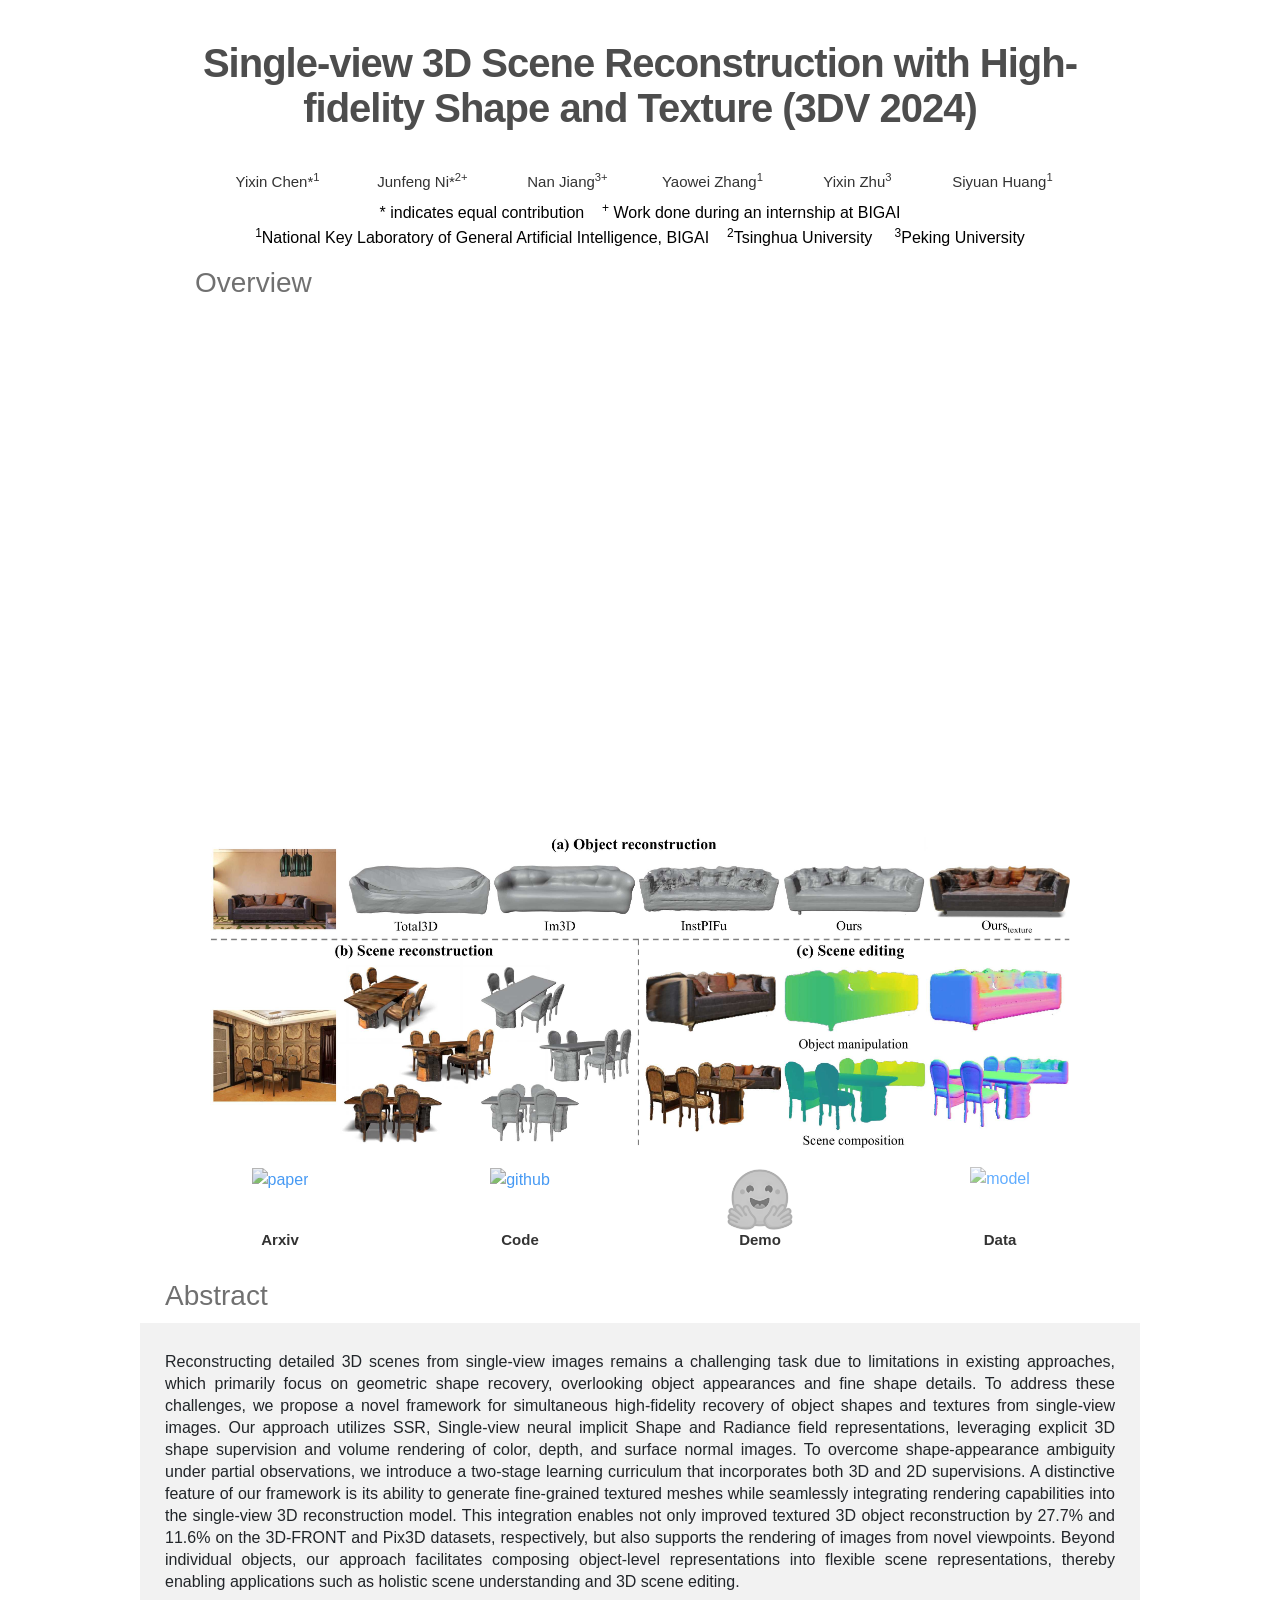
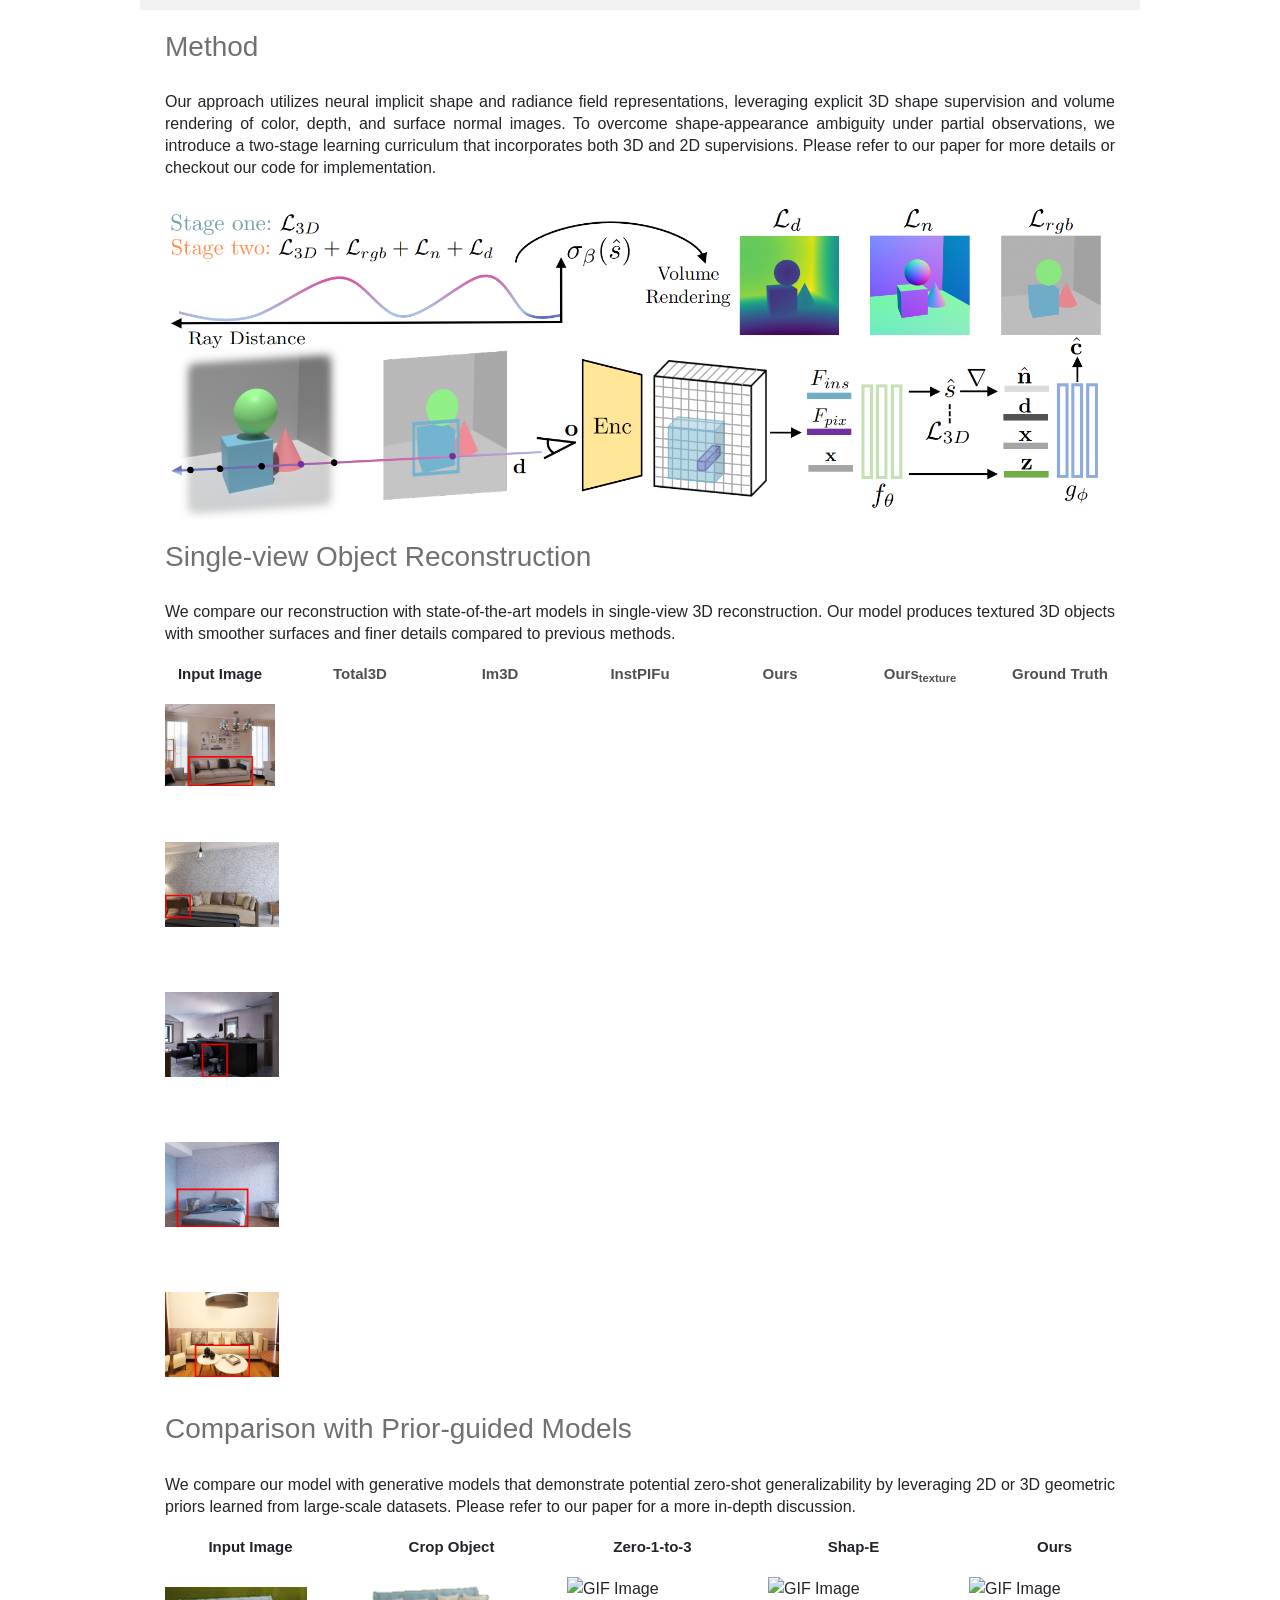
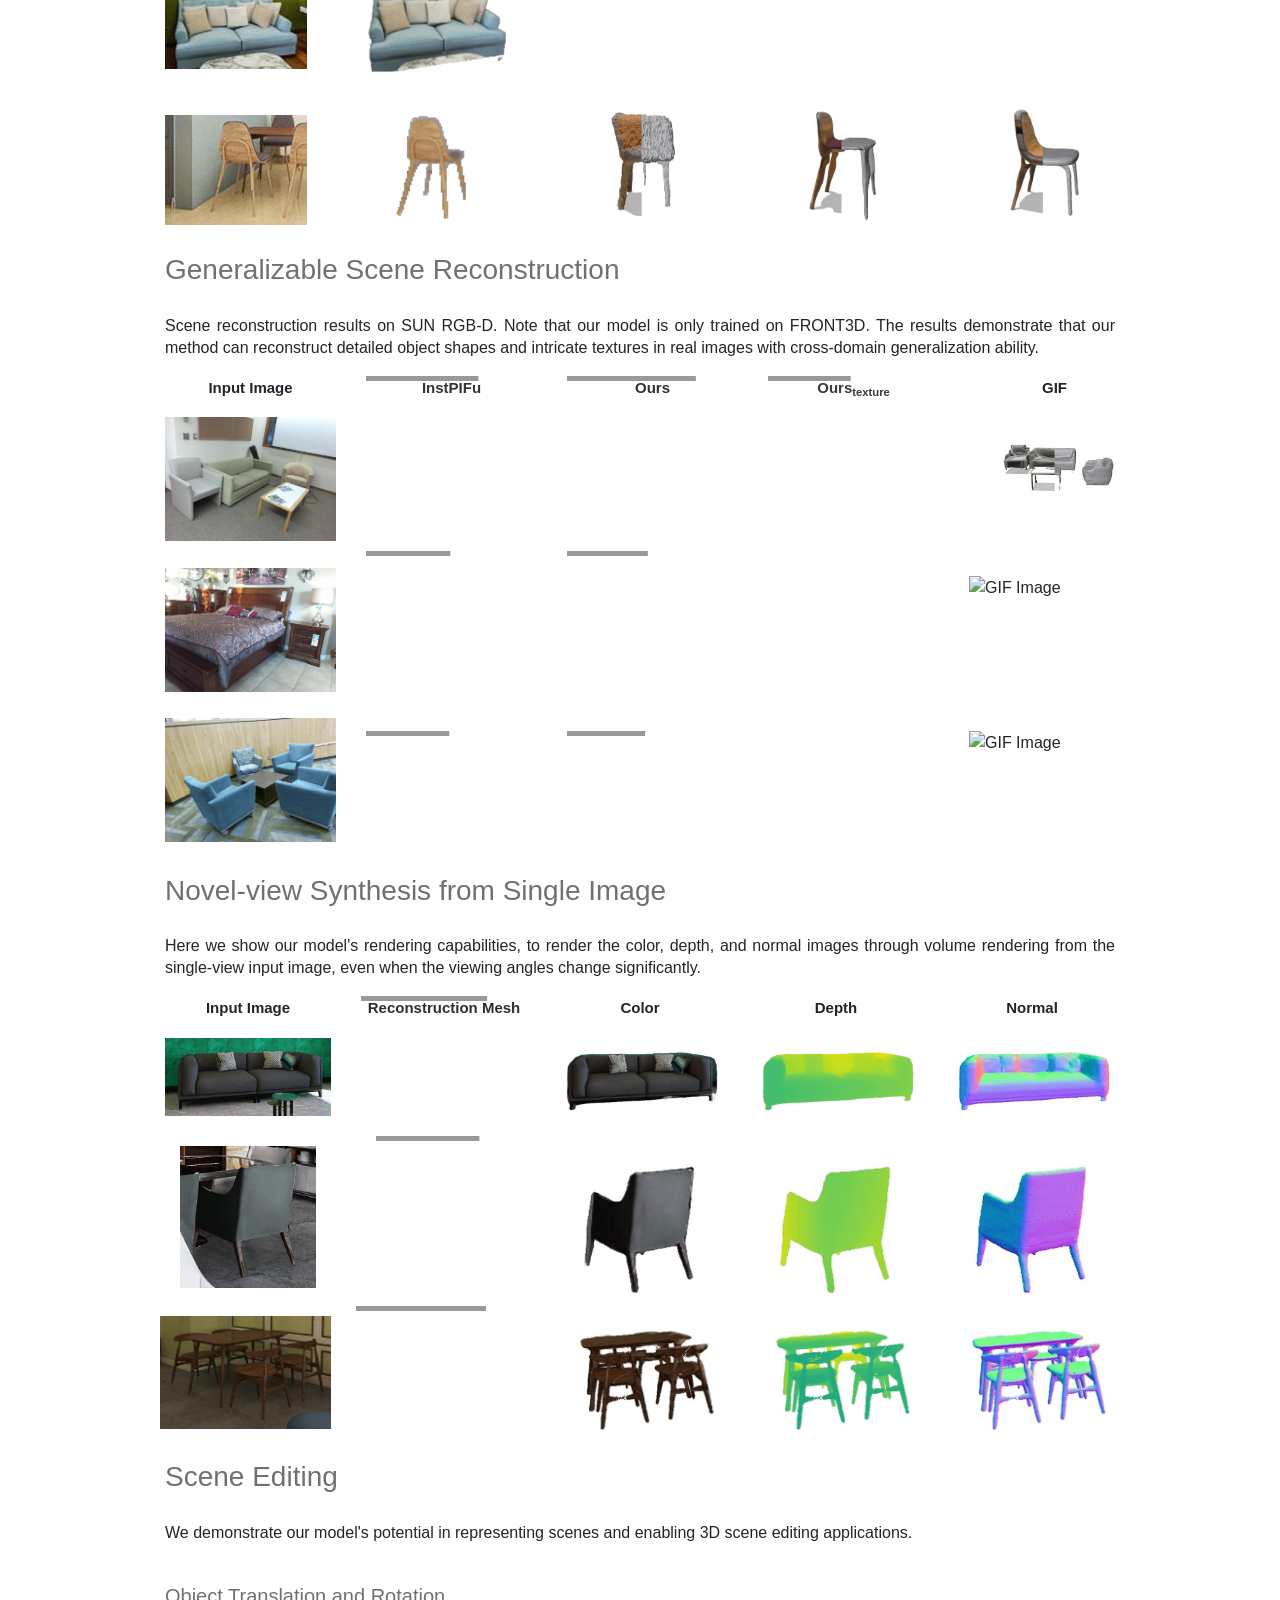
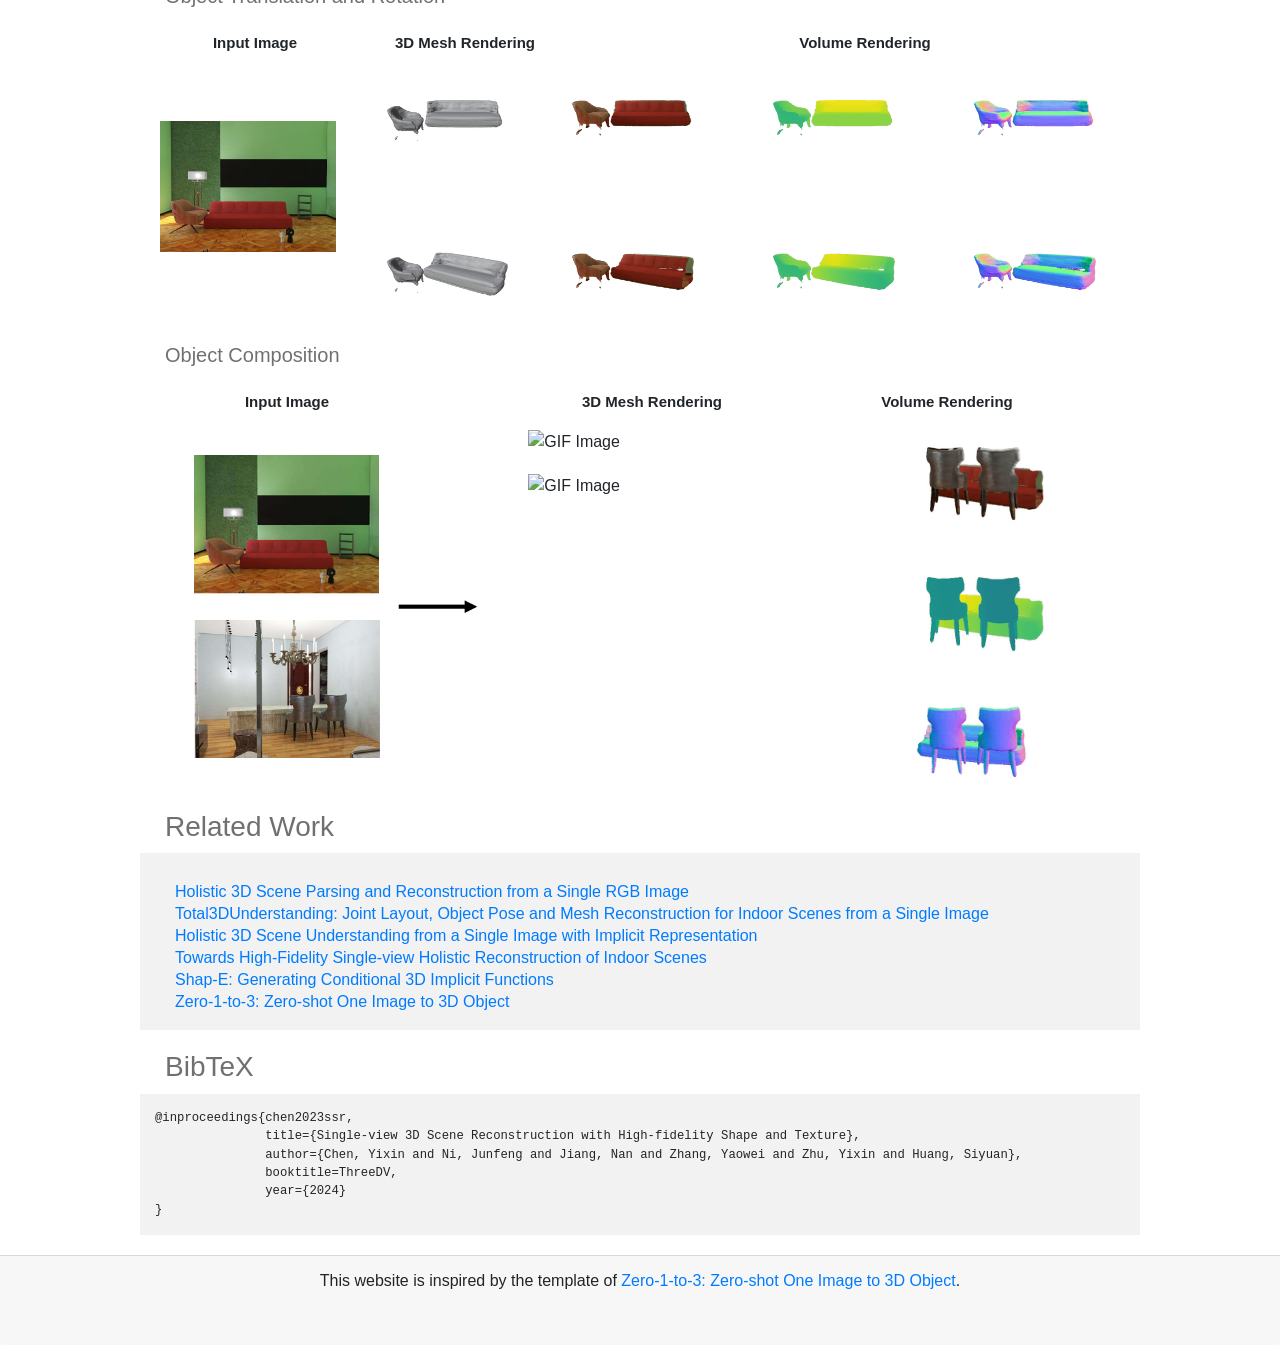
==== index.html @ 7a301fc7 "add paper,code link" ====
<!--
 * @Description: 
 * @Author: Junfeng Ni
 * @Date: 2023-08-22 22:09:39
 * @LastEditTime: 2023-08-22 23:35:01
-->
<!DOCTYPE html>
<html lang="en">

<head>

    <!-- for Google Analytics, contact Basile -->
    <!-- Google site tag (gtag.js) -->
    <script async src="https://www.googletagmanager.com/gtag/js?id=G-TVMSEDK6MV"></script>
    <script>
      window.dataLayer = window.dataLayer || [];
      function gtag(){dataLayer.push(arguments);}
      gtag('js', new Date());
  
      gtag('config', 'G-TVMSEDK6MV');
    </script>
  
    <meta charset="utf-8"/>
    <title>SSR</title>
    <meta content="Single-view 3D Scene Reconstruction with High-fidelity Shape and Texture (3DV 2024)" name="description"/>
    <meta content="summary" name="twitter:card"/><meta content="width=device-width, initial-scale=1" name="viewport"/>
    <link href="style/template.css" rel="stylesheet" type="text/css"/>
    <script src="https://ajax.googleapis.com/ajax/libs/webfont/1.6.26/webfont.js" type="text/javascript"></script>
    <script type="text/javascript">WebFont.load({  google: {    families: ["Lato:100,100italic,300,300italic,400,400italic,700,700italic,900,900italic","Montserrat:100,100italic,200,200italic,300,300italic,400,400italic,500,500italic,600,600italic,700,700italic,800,800italic,900,900italic","Ubuntu:300,300italic,400,400italic,500,500italic,700,700italic","Changa One:400,400italic","Open Sans:300,300italic,400,400italic,600,600italic,700,700italic,800,800italic","Varela Round:400","Bungee Shade:regular","Roboto:300,regular,500"]  }});</script>
    <script type="text/javascript">!function(o,c){var n=c.documentElement,t=" w-mod-";n.className+=t+"js",("ontouchstart"in o||o.DocumentTouch&&c instanceof DocumentTouch)&&(n.className+=t+"touch")}(window,document);</script>
  <!--   <link href="images/logo.png" rel="shortcut icon" type="image/x-icon"/>
    <link href="images/logo.png" rel="apple-touch-icon"/> -->
    <style>
      .wf-loading * {
          opacity: 0;
      }
    </style>
    <!-- <meta charset="utf-8"> -->
    <meta http-equiv="X-UA-Compatible" content="IE=edge">
    <meta name="viewport" content="width=device-width, initial-scale=1">
    <!-- The above 3 meta tags *must* come first in the head; any other head content must come *after* these tags -->
    <!-- <meta name="description" content="">
    <meta name="author" content=""> -->
  
    <script
      type="module"
      src="style/model-viewer.min.js"
    ></script>
    <style>
      model-viewer {
        cursor: grab;
        display: flex;
        height: 100%;
        width: 100%;
        overflow: hidden;
        position: relative;
        user-select: none;
      }
    </style>
    <link rel="stylesheet" href="style/bootstrap.min.css">
    <link rel="stylesheet" href="style/style.css">
  
</head>
  

<body>
    <div class="section hero nerf-_v2">
        <div class="container-2 nerf_header_v2 w-top">

            <!-- add title -->
            <h1 class="nerf_title_v2">
                Single-view 3D Scene Reconstruction with High-fidelity Shape and Texture (3DV 2024)
            </h1>

            <div class="container-2 nerf_header_v2 w-container">

                <!-- add authors -->
                <div class="nerf_authors_list_single w-author">

                    <div class="w-col-2 w-col w-col-small-4 w-col-tiny-4">
                        <a href="https://yixchen.github.io/" target="_blank" class="nerf_authors_v2">Yixin Chen*<sup>1</sup></a>
                    </div>
                    <div class="w-col-2 w-col w-col-small-4 w-col-tiny-4">
                        <a href="https://dali-jack.github.io/Junfeng-Ni/" target="_blank" class="nerf_authors_v2">Junfeng Ni*<sup>2+</sup></a>
                    </div>
                    <div class="w-col-2 w-col w-col-small-4 w-col-tiny-4">
                        <a href="https://pku.ai/author/nan-jiang/" target="_blank" class="nerf_authors_v2">Nan Jiang<sup>3+</sup></a>
                    </div>
                    <div class="w-col-2 w-col w-col-small-4 w-col-tiny-4">
                        <a href="" target="_blank" class="nerf_authors_v2">Yaowei Zhang<sup>1</sup></a>
                    </div>
                    <div class="w-col-2 w-col w-col-small-4 w-col-tiny-4">
                        <a href="https://yzhu.io/" target="_blank" class="nerf_authors_v2">Yixin Zhu<sup>3</sup></a>
                    </div>
                    <div class="w-col-2 w-col w-col-small-4 w-col-tiny-4">
                        <a href="https://siyuanhuang.com/" target="_blank" class="nerf_authors_v2">Siyuan Huang<sup>1</sup></a>
                    </div>

                </div>
                <br>
                <div>
                    <p style="color: black; font-size: 1em;">
                        * indicates equal contribution  &nbsp&nbsp <sup>+</sup> Work done during an internship at BIGAI<br>
                        <sup>1</sup>National Key Laboratory of General Artificial Intelligence, BIGAI  &nbsp&nbsp
                        <sup>2</sup>Tsinghua University  &nbsp &nbsp
                        <sup>3</sup>Peking University<br>
                    </p>
                </div>

                <!-- <h2 class="tldr">TL;DR:  We propose a novel framework that simultaneously recovers high-fidelity object shapes and textures from single-view images.</h2> -->

                <!-- <br> -->

                <div class="w-container w-abs">
                    <h2 class="grey-heading_nerf">Overview</h2>
                </div>
            
                <center>
                    <iframe width="864" height="486" src="https://www.youtube.com/embed/lPCKbLOf5RQ?si=ocOt4fL5t-iBfa6T" frameborder="0" allowfullscreen></iframe>
                </center>

                <br>

                <!-- add teaser -->
                <div>
                    <span class="center"><img src="assets/teaser-compressed.jpg" style="width:860px;"></span>
                </div>


                <!-- add paper,code link -->
                <div class="w-row">
                    <div class="w-col w-col-3 w-col-small-4 w-col-tiny-4">
                      <a href="http://arxiv.org/abs/2311.00457" target="_blank" class="link-block w-inline-block">
                        <img src="https://uploads-ssl.webflow.com/51e0d73d83d06baa7a00000f/5cab99df4998decfbf9e218e_paper-01.png" alt="paper" class="paper_img image-8 github_icon_nerf_v2"/></a>
                    </div>
                    <div class="w-col w-col-3 w-col-small-4 w-col-tiny-4">
                      <a href="https://github.com/DaLi-Jack/SSR-code" target="_blank" class="link-block w-inline-block">
                      <img src="https://uploads-ssl.webflow.com/51e0d73d83d06baa7a00000f/5cae3b53b42ebb3dd4175a82_68747470733a2f2f7777772e69636f6e66696e6465722e636f6d2f646174612f69636f6e732f6f637469636f6e732f313032342f6d61726b2d6769746875622d3235362e706e67.png" alt="github" class="paper_img image-8 github_icon_nerf_v2"/></a>
                    </div>
                    <div class="w-col w-col-3 w-col-small-4 w-col-tiny-4">
                      <a href="" target="_blank" class="link-block w-inline-block">
                      <img src="assets/hf.jpg"  alt="demo" class="paper_img image-8_nerf nerf_db_icon"/></a>
                    </div>
                    <div class="w-col w-col-3 w-col-small-4 w-col-tiny-4">
                      <a href="" target="_blank" class="link-block w-inline-block">
                      <img src="https://uploads-ssl.webflow.com/51e0d73d83d06baa7a00000f/5e7136849ee3b0a0c6a95151_database.svg" alt="model" class="paper_img image-8_nerf nerf_db_icon"/></a>
                    </div>
                  </div>
                  <div class="w-row">
                    <div class="w-col w-col-3 w-col-small-4 w-col-tiny-4">
                      <div class="text-block-2"><strong class="bold-text-nerf_v2">Arxiv</strong></div>
                    </div>
                    <div class="w-col w-col-3 w-col-small-4 w-col-tiny-4">
                      <div class="text-block-2"><strong class="bold-text-nerf_v2">Code</strong></div>
                    </div>
                    <div class="w-col w-col-3 w-col-small-4 w-col-tiny-4">
                      <div class="text-block-2"><strong class="bold-text-nerf_v2">Demo</strong></div>
                    </div>
                    <div class="w-col w-col-3 w-col-small-4 w-col-tiny-4">
                      <div class="text-block-2"><strong class="bold-text-nerf_v2">Data</strong></div>
                    </div>
                  </div>
            </div>
        </div>
    </div>

    <!-- <div class="w-container w-abs">
        <h2 class="grey-heading_nerf">Overview</h2>
    </div>

    <center>
        <iframe width="864" height="486" src="https://www.youtube.com/embed/lPCKbLOf5RQ?si=ocOt4fL5t-iBfa6T" frameborder="0" allowfullscreen></iframe>
    </center> -->

    <!-- add abstract -->
    <div class="white_section_nerf">
        <div class="w-container">
        <h2 class="grey-heading_nerf">Abstract</h2>
        <div class="grey_container w-container">
            <p class="paragraph-3 nerf_text nerf_results_text">
                Reconstructing detailed 3D scenes from single-view images remains a challenging task due to limitations in existing approaches, which primarily focus on geometric shape recovery, overlooking object appearances and fine shape details. 
                To address these challenges, we propose a novel framework for simultaneous high-fidelity recovery of object shapes and textures from single-view images. 
                Our approach utilizes SSR, Single-view neural implicit Shape and Radiance field representations, leveraging explicit 3D shape supervision and volume rendering of color, depth, and surface normal images. 
                To overcome shape-appearance ambiguity under partial observations, we introduce a two-stage learning curriculum that incorporates both 3D and 2D supervisions. 
                A distinctive feature of our framework is its ability to generate fine-grained textured meshes while seamlessly integrating rendering capabilities into the single-view 3D reconstruction model. 
                This integration enables not only improved textured 3D object reconstruction by 27.7% and 11.6% on the 3D-FRONT and Pix3D datasets, respectively, but also supports the rendering of images from novel viewpoints.
                Beyond individual objects, our approach facilitates composing object-level representations into flexible scene representations, thereby enabling applications such as holistic scene understanding and 3D scene editing.
            </p>
        </div>
        </div>
    </div>

    <!-- add overview video -->
    <!-- <div class="w-container w-abs">
        <h2 class="grey-heading_nerf">Overview</h2>
    </div> -->
    <!-- <center>
        <video width="864" height="486" controls="controls">
            <source src="https://youtu.be/lPCKbLOf5RQ" type="video/mp4">
        </video>
    </center> -->
    <!-- <center>
    <iframe width="864" height="486" src="https://www.youtube.com/embed/lPCKbLOf5RQ?si=ocOt4fL5t-iBfa6T" frameborder="0" allowfullscreen></iframe>
    </center> -->

    <!-- <hr> -->

    <!-- add method -->
    <div class="white_section_nerf">
        <div class="w-container">
            <h2 class="grey-heading_nerf">Method</h2>
            <p class="paragraph-3 nerf_text nerf_results_text">
                Our approach utilizes neural implicit shape and radiance field representations, leveraging explicit 3D shape supervision and volume rendering of color, depth, and surface normal images. To overcome shape-appearance ambiguity under partial observations, we introduce a two-stage learning curriculum that incorporates both 3D and 2D supervisions. 
                Please refer to our paper for more details or checkout our code for implementation.
            </p>
            <div>
                <span class="center"><img src="assets/method.png" style="width:960px;"></span>
            </div>
        </div>
    </div>

    <!-- <hr> -->

    <!-- add mesh -->
    <div class="white_section_nerf">
        <div class="w-container">
        <h2 class="grey-heading_nerf">Single-view Object Reconstruction</h2>
        <p class="paragraph-3 nerf_text nerf_results_text">
            We compare our reconstruction with state-of-the-art models in single-view 3D reconstruction.
            Our model produces textured 3D objects with smoother surfaces and finer details compared to previous methods.
        </p>

        <!-- the first row -->
        <div style="height: 150px; margin-left: 25px; margin-right: 25px;">
            <div class="row" style="height: 150px;">
                <div class="col" style="height: 150px;">
                    <span class="center"><label> Input Image </label></span>
                    <img src="./assets/object-recon/sofa/bbox_img.png">
                </div>
                <div class="col" style="height: 150px;">
                    <model-viewer exposure="0.5" camera-controls enable-pan shadow-intensity="0.5" camera-orbit="0deg 45deg"
                        src="./assets/object-recon/sofa/total3d.glb">
                        <span class="center"><label> Total3D </label></span>
                    </model-viewer>
                </div>
                <div class="col" style="height: 150px;">
                    <model-viewer exposure="0.5" camera-controls enable-pan shadow-intensity="0.5" camera-orbit="0deg 45deg"
                        src="./assets/object-recon/sofa/im3d.glb">
                        <span class="center"><label> Im3D </label></span>
                    </model-viewer>
                </div>
                <div class="col" style="height: 150px;">
                    <model-viewer exposure="0.5" camera-controls enable-pan shadow-intensity="0.5" camera-orbit="0deg 45deg"
                        src="./assets/object-recon/sofa/instpifu.glb">
                        <span class="center"><label> InstPIFu </label></span>
                    </model-viewer>
                </div>
                <div class="col" style="height: 150px;">
                <model-viewer exposure="0.5" camera-controls enable-pan shadow-intensity="0.5" camera-orbit="0deg 45deg"
                    src="./assets/object-recon/sofa/front3d_nonecolormesh.glb">
                    <span class="center"><label> Ours </label></span>
                </model-viewer>
                </div>
                <div class="col" style="height: 150px;">
                    <model-viewer exposure="0.5" camera-controls enable-pan shadow-intensity="0.5" camera-orbit="0deg 45deg"
                        src="./assets/object-recon/sofa/front3d_colormesh.glb">
                        <span class="center"><label> Ours<sub>texture</sub> </label></span>
                    </model-viewer>
                    </div>
                <div class="col" style="height: 150px;">
                <model-viewer exposure="0.5" camera-controls enable-pan shadow-intensity="0.5" camera-orbit="0deg 45deg"
                    src="./assets/object-recon/sofa/watertight.glb">
                    <span class="center"><label> Ground Truth </label></span>
                </model-viewer>
                </div>
            </div>
    
        </div>

        <!-- the second row -->
        <div style="height: 150px; margin-left: 25px;">
            <div class="row" style="height: 150px;">
              <div class="col" style="height: 150px; padding-top: 20px;">
                  <img src="./assets/object-recon/nightstand/bbox_img.png">
              </div>
              <div class="col" style="height: 150px;">
                  <model-viewer exposure="0.5" camera-controls enable-pan shadow-intensity="0.5" camera-orbit="0deg 45deg"
                      src="./assets/object-recon/nightstand/total3d.glb">
                  </model-viewer>
              </div>
              <div class="col" style="height: 150px;">
                  <model-viewer exposure="0.5" camera-controls enable-pan shadow-intensity="0.5" camera-orbit="0deg 45deg"
                      src="./assets/object-recon/nightstand/im3d.glb">
                  </model-viewer>
              </div>
              <div class="col" style="height: 150px;">
                  <model-viewer exposure="0.5" camera-controls enable-pan shadow-intensity="0.5" camera-orbit="0deg 45deg"
                      src="./assets/object-recon/nightstand/instpifu.glb">
                  </model-viewer>
              </div>
              <div class="col" style="height: 150px;">
                  <model-viewer exposure="0.5" camera-controls enable-pan shadow-intensity="0.5" camera-orbit="0deg 45deg"
                      src="./assets/object-recon/nightstand/front3d_nonecolormesh.glb">
                  </model-viewer>
              </div>
              <div class="col" style="height: 150px;">
                <model-viewer exposure="0.5" camera-controls enable-pan shadow-intensity="0.5" camera-orbit="0deg 45deg"
                    src="./assets/object-recon/nightstand/front3d_colormesh.glb">
                </model-viewer>
              </div>
              <div class="col" style="height: 150px;">
                <model-viewer exposure="0.5" camera-controls enable-pan shadow-intensity="0.5" camera-orbit="0deg 45deg"
                    src="./assets/object-recon/nightstand/watertight.glb">
                </model-viewer>
              </div>
            </div>  
          </div> 

        <!-- the third row -->
        <div style="height: 150px; margin-left: 25px;">
            <div class="row" style="height: 150px;">
              <div class="col" style="height: 150px; padding-top: 20px;">
                  <img src="./assets/object-recon/chair1/bbox_img.png">
              </div>
              <div class="col" style="height: 150px;">
                  <model-viewer exposure="0.5" camera-controls enable-pan shadow-intensity="0.5" camera-orbit="0deg 45deg"
                      src="./assets/object-recon/chair1/total3d.glb">
                  </model-viewer>
              </div>
              <div class="col" style="height: 150px;">
                  <model-viewer exposure="0.5" camera-controls enable-pan shadow-intensity="0.5" camera-orbit="0deg 45deg"
                      src="./assets/object-recon/chair1/im3d.glb">
                  </model-viewer>
              </div>
              <div class="col" style="height: 150px;">
                  <model-viewer exposure="0.5" camera-controls enable-pan shadow-intensity="0.5" camera-orbit="0deg 45deg"
                      src="./assets/object-recon/chair1/instpifu.glb">
                  </model-viewer>
              </div>
              <div class="col" style="height: 150px;">
                  <model-viewer exposure="0.5" camera-controls enable-pan shadow-intensity="0.5" camera-orbit="0deg 45deg"
                      src="./assets/object-recon/chair1/front3d_nonecolormesh.glb">
                  </model-viewer>
              </div>
              <div class="col" style="height: 150px;">
                <model-viewer exposure="0.5" camera-controls enable-pan shadow-intensity="0.5" camera-orbit="0deg 45deg"
                    src="./assets/object-recon/chair1/front3d_colormesh.glb">
                </model-viewer>
              </div>
              <div class="col" style="height: 150px;">
                <model-viewer exposure="0.5" camera-controls enable-pan shadow-intensity="0.5" camera-orbit="0deg 45deg"
                    src="./assets/object-recon/chair1/watertight.glb">
                </model-viewer>
              </div>
            </div>  
        </div>

        <!-- the forth row -->
        <div style="height: 150px; margin-left: 25px;">
            <div class="row" style="height: 150px;">
              <div class="col" style="height: 150px; padding-top: 20px;">
                  <img src="./assets/object-recon/bed/bbox_img.png">
              </div>
              <div class="col" style="height: 150px;">
                  <model-viewer exposure="0.5" camera-controls enable-pan shadow-intensity="0.5" camera-orbit="0deg 45deg"
                      src="./assets/object-recon/bed/total3d.glb">
                  </model-viewer>
              </div>
              <div class="col" style="height: 150px;">
                  <model-viewer exposure="0.5" camera-controls enable-pan shadow-intensity="0.5" camera-orbit="0deg 45deg"
                      src="./assets/object-recon/bed/im3d.glb">
                  </model-viewer>
              </div>
              <div class="col" style="height: 150px;">
                  <model-viewer exposure="0.5" camera-controls enable-pan shadow-intensity="0.5" camera-orbit="0deg 45deg"
                      src="./assets/object-recon/bed/instpifu.glb">
                  </model-viewer>
              </div>
              <div class="col" style="height: 150px;">
                  <model-viewer exposure="0.5" camera-controls enable-pan shadow-intensity="0.5" camera-orbit="0deg 45deg"
                      src="./assets/object-recon/bed/front3d_nonecolormesh.glb">
                  </model-viewer>
              </div>
              <div class="col" style="height: 150px;">
                <model-viewer exposure="0.5" camera-controls enable-pan shadow-intensity="0.5" camera-orbit="0deg 45deg"
                    src="./assets/object-recon/bed/front3d_colormesh.glb">
                </model-viewer>
              </div>
              <div class="col" style="height: 150px;">
                <model-viewer exposure="0.5" camera-controls enable-pan shadow-intensity="0.5" camera-orbit="0deg 45deg"
                    src="./assets/object-recon/bed/watertight.glb">
                </model-viewer>
              </div>
            </div>  
        </div>

        <!-- the fifth row -->
        <div style="height: 150px; margin-left: 25px;">
            <div class="row" style="height: 150px;">
              <div class="col" style="height: 150px; padding-top: 20px;">
                  <img src="./assets/object-recon/table2/bbox_img.png">
              </div>
              <div class="col" style="height: 150px;">
                  <model-viewer exposure="0.5" camera-controls enable-pan shadow-intensity="0.5" camera-orbit="0deg 45deg"
                      src="./assets/object-recon/table2/total3d.glb">
                  </model-viewer>
              </div>
              <div class="col" style="height: 150px;">
                  <model-viewer exposure="0.5" camera-controls enable-pan shadow-intensity="0.5" camera-orbit="0deg 45deg"
                      src="./assets/object-recon/table2/im3d.glb">
                  </model-viewer>
              </div>
              <div class="col" style="height: 150px;">
                  <model-viewer exposure="0.5" camera-controls enable-pan shadow-intensity="0.5" camera-orbit="0deg 45deg"
                      src="./assets/object-recon/table2/instpifu.glb">
                  </model-viewer>
              </div>
              <div class="col" style="height: 150px;">
                  <model-viewer exposure="0.5" camera-controls enable-pan shadow-intensity="0.5" camera-orbit="0deg 45deg"
                      src="./assets/object-recon/table2/front3d_nonecolormesh.glb">
                  </model-viewer>
              </div>
              <div class="col" style="height: 150px;">
                <model-viewer exposure="0.5" camera-controls enable-pan shadow-intensity="0.5" camera-orbit="0deg 45deg"
                    src="./assets/object-recon/table2/front3d_colormesh.glb">
                </model-viewer>
              </div>
              <div class="col" style="height: 150px;">
                <model-viewer exposure="0.5" camera-controls enable-pan shadow-intensity="0.5" camera-orbit="0deg 45deg"
                    src="./assets/object-recon/table2/watertight.glb">
                </model-viewer>
              </div>
            </div>  
        </div>


        <h2 class="grey-heading_nerf">Comparison with Prior-guided Models</h2>
        <p class="paragraph-3 nerf_text nerf_results_text">
            We compare our model with generative models that demonstrate potential zero-shot generalizability by leveraging 2D or 3D geometric priors learned from large-scale datasets. 
            Please refer to our paper for a more in-depth discussion.
        </p>
        <!-- the first row -->
        <div style="height: 150px; margin-left: 25px;">
            <div class="row" style="height: 150px;">
                <div class="col" style="height: 150px;">
                    <span class="center"><label> Input Image </label></span>
                    <img src="./assets/general-recon/1-img-pad.jpg">
                </div>
                <div class="col" style="height: 150px;">
                    <span class="center"><label> Crop Object </label></span>
                    <img src="./assets/general-recon/1-zero-shape.png">
                </div>
                <div class="col" style="height: 150px;">
                    <span class="center"><label> Zero-1-to-3 </label></span>
                    <img src="./assets/general-recon/1-0-cut.gif" alt="GIF Image">
                </div>
                <div class="col" style="height: 150px;">
                    <span class="center"><label> Shap-E </label></span>
                    <img src="./assets/general-recon/1-1-cut.gif" alt="GIF Image">
                </div>
                <div class="col" style="height: 150px;">
                    <span class="center"><label> Ours </label></span>
                    <img src="./assets/general-recon/1-2-cut.gif" alt="GIF Image">
                </div>

            </div>
    
        </div>

        <!-- the second row -->
        <div style="height: 120px; margin-left: 25px;">
            <div class="row" style="height: 150px;">
                <div class="col" style="height: 150px;">
                    <img src="./assets/general-recon/2-img-pad.jpg">
                </div>
                <div class="col" style="height: 150px;">
                    <img src="./assets/general-recon/2-zero-shape-pad.png">
                </div>
                <div class="col" style="height: 150px;">
                    <img src="./assets/general-recon/2-0-cut.gif" alt="GIF Image">
                </div>
                <div class="col" style="height: 150px;">
                    <img src="./assets/general-recon/2-1-cut.gif" alt="GIF Image">
                </div>
                <div class="col" style="height: 150px;">
                    <img src="./assets/general-recon/2-2-cut.gif" alt="GIF Image">
                </div>

            </div>
    
        </div>


        <br><br>

        <h2 class="grey-heading_nerf">Generalizable Scene Reconstruction</h2>
        <p class="paragraph-3 nerf_text nerf_results_text">
            Scene reconstruction results on SUN RGB-D.
            Note that our model is only trained on FRONT3D. The results demonstrate that our method can reconstruct detailed object shapes and intricate textures in real images with cross-domain generalization ability.
        </p>
        <!-- the first row -->
        <div style="height: 150px; margin-left: 25px;">
            <div class="row" style="height: 150px;">
                <div class="col" style="height: 150px;">
                    <span class="center"><label> Input Image </label></span>
                    <img src="./assets/scene-recon/80/img.png">
                </div>
                <div class="col" style="height: 200px;">
                    <model-viewer exposure="0.5" camera-controls enable-pan shadow-intensity="0.5" camera-orbit="0deg 45deg"
                        src="./assets/scene-recon/80/inst_mesh_compress.glb">
                        <span class="center"><label> InstPIFu </label></span>
                    </model-viewer>
                </div>
                <div class="col" style="height: 200px;">
                    <model-viewer exposure="0.5" camera-controls enable-pan shadow-intensity="0.5" camera-orbit="0deg 45deg"
                        src="./assets/scene-recon/80/paif_mesh_no_color_compress.glb">
                        <span class="center"><label> Ours </label></span>
                    </model-viewer>
                </div>
                <div class="col" style="height: 200px;">
                    <model-viewer exposure="0.5" camera-controls enable-pan shadow-intensity="0.5" camera-orbit="0deg 45deg"
                        src="./assets/scene-recon/80/paif_mesh_compress.glb">
                        <span class="center"><label> Ours<sub>texture</sub> </label></span>
                    </model-viewer>
                </div>
                <div class="col" style="height: 150px;">
                    <span class="center"><label> GIF </label></span>
                    <img src="./assets/scene-recon/80/cat-cut.gif" alt="GIF Image">
                </div>

            </div>
    
        </div>

        <!-- the second row -->
        <div style="height: 150px; margin-left: 25px;">
            <div class="row" style="height: 150px;">
                <div class="col" style="height: 150px; padding-top: 32px;">
                    <img src="./assets/scene-recon/769/img.png">
                </div>
                <div class="col" style="height: 200px; padding-top: 25px;">
                    <model-viewer exposure="0.5" camera-controls enable-pan shadow-intensity="0.5" camera-orbit="0deg 45deg"
                        src="./assets/scene-recon/769/inst_mesh_compress.glb">
                    </model-viewer>
                </div>
                <div class="col" style="height: 200px; padding-top: 25px;">
                    <model-viewer exposure="0.5" camera-controls enable-pan shadow-intensity="0.5" camera-orbit="0deg 45deg"
                        src="./assets/scene-recon/769/paif_mesh_no_color_compress.glb">
                    </model-viewer>
                </div>
                <div class="col" style="height: 200px; padding-top: 25px;">
                    <model-viewer exposure="0.5" camera-controls enable-pan shadow-intensity="0.5" camera-orbit="0deg 45deg"
                        src="./assets/scene-recon/769/paif_mesh_compress.glb">
                    </model-viewer>
                </div>
                <div class="col" style="height: 150px; padding-top: 40px;">
                    <img src="./assets/scene-recon/769/cat-cut.gif" alt="GIF Image">
                </div>

            </div>
    
        </div>

        <!-- the third row -->
        <div style="height: 150px; margin-left: 25px;">
            <div class="row" style="height: 150px;">
                <div class="col" style="height: 150px; padding-top: 32px;">
                    <img src="./assets/scene-recon/6937/img.png">
                </div>
                <div class="col" style="height: 200px; padding-top: 55px;">
                    <model-viewer exposure="0.5" camera-controls enable-pan shadow-intensity="0.5" camera-orbit="0deg 45deg"
                        src="./assets/scene-recon/6937/inst_mesh_compress.glb">
                    </model-viewer>
                </div>
                <div class="col" style="height: 200px; padding-top: 55px;">
                    <model-viewer exposure="0.5" camera-controls enable-pan shadow-intensity="0.5" camera-orbit="0deg 45deg"
                        src="./assets/scene-recon/6937/paif_mesh_no_color_compress.glb">
                    </model-viewer>
                </div>
                <div class="col" style="height: 200px; padding-top: 55px;">
                    <model-viewer exposure="0.5" camera-controls enable-pan shadow-intensity="0.5" camera-orbit="0deg 45deg"
                        src="./assets/scene-recon/6937/paif_mesh_compress.glb">
                    </model-viewer>
                </div>
                <div class="col" style="height: 150px; padding-top: 45px;">
                    <img src="./assets/scene-recon/6937/cat-cut.gif" alt="GIF Image">
                </div>

            </div>
    
        </div>

        <br>
        <br>

        <h2 class="grey-heading_nerf">Novel-view Synthesis from Single Image</h2>
        <p class="paragraph-3 nerf_text nerf_results_text">
            Here we show our model's rendering capabilities, to render the color, depth, and normal images through volume rendering from the single-view input image, even when the viewing angles change significantly.
        </p>

        <!-- the first row -->
        <div style="height: 120px; margin-left: 25px; margin-right: 25px;">
            <div class="row" style="height: 120px;">
                <div class="col" style="height: 120px;">
                    <span class="center"><label> Input Image </label></span>
                    <img src="./assets/nover-views-rendering/1-img.png">
                </div>
                <div class="col" style="height: 120px;">
                    <model-viewer exposure="0.5" camera-controls enable-pan shadow-intensity="0.5" camera-orbit="0deg 45deg"
                        src="./assets/nover-views-rendering/1-mesh-compress.glb">
                        <span class="center"><label> Reconstruction Mesh </label></span>
                    </model-viewer>
                </div>
                <div class="col" style="height: 120px;">
                    <span class="center"><label> Color </label></span>
                    <img src="./assets/nover-views-rendering/1-color.gif" alt="GIF Image">
                </div>
                <div class="col" style="height: 120px;">
                    <span class="center"><label> Depth </label></span>
                    <img src="./assets/nover-views-rendering/1-depth.gif" alt="GIF Image">
                </div>
                <div class="col" style="height: 120px;">
                    <span class="center"><label> Normal </label></span>
                    <img src="./assets/nover-views-rendering/1-normal.gif" alt="GIF Image">
                </div>

            </div>
    
        </div>

        <!-- the second row -->
        <div style="height: 170px; margin-left: 25px; margin-right: 25px;">
            <div class="row" style="height: 150px;">
                <div class="col" style="height: 150px; padding-left: 30px; padding-right: 30px; padding-top: 20px;">
                    <img src="./assets/nover-views-rendering/2-img.png">
                </div>
                <div class="col" style="height: 150px; padding-left: 30px; padding-right: 30px; padding-top: 20px;">
                    <model-viewer exposure="0.5" camera-controls enable-pan shadow-intensity="0.5" camera-orbit="0deg 45deg"
                    src="./assets/nover-views-rendering/2-mesh-compress.glb">
                    </model-viewer>
                </div>
                <div class="col" style="height: 150px; padding-left: 30px; padding-right: 30px; padding-top: 20px;">
                    <img src="./assets/nover-views-rendering/2-color.gif" alt="GIF Image">
                </div>
                <div class="col" style="height: 150px; padding-left: 30px; padding-right: 30px; padding-top: 20px;">
                    <img src="./assets/nover-views-rendering/2-depth.gif" alt="GIF Image">
                </div>
                <div class="col" style="height: 150px; padding-left: 30px; padding-right: 30px; padding-top: 20px;">
                    <img src="./assets/nover-views-rendering/2-normal.gif" alt="GIF Image">
                </div>

            </div>
    
        </div>

        <!-- the third row -->
        <div style="height: 150px; margin-left: 25px; margin-right: 25px;">
            <div class="row" style="height: 200px;">
                <div class="col" style="height: 150px; padding-left: 10px; padding-top: 20px;">
                    <img src="./assets/nover-views-rendering/3-img.png">
                </div>
                <div class="col" style="height: 150px; padding-left: 10px; padding-top: 20px;">
                    <model-viewer exposure="0.5" camera-controls enable-pan shadow-intensity="0.5" camera-orbit="0deg 45deg"
                    src="./assets/nover-views-rendering/3-mesh-compress.glb">
                    </model-viewer>
                </div>
                <div class="col" style="height: 150px; padding-left: 10px; padding-top: 20px;">
                    <img src="./assets/nover-views-rendering/3-color.gif" alt="GIF Image">
                </div>
                <div class="col" style="height: 150px; padding-left: 10px; padding-top: 20px;">
                    <img src="./assets/nover-views-rendering/3-depth.gif" alt="GIF Image">
                </div>
                <div class="col" style="height: 150px; padding-left: 10px; padding-top: 20px;">
                    <img src="./assets/nover-views-rendering/3-normal.gif" alt="GIF Image">
                </div>

            </div>
    
        </div>

        <br>

        <h2 class="grey-heading_nerf">Scene Editing</h2>
        <p class="paragraph-3 nerf_text nerf_results_text">
            We demonstrate our model's potential in representing scenes and enabling 3D scene editing applications.
        </p>

        <h2 class="grey-heading_nerf_v3">Object Translation and Rotation</h2>

        <div class="row" style="height: 30px; margin-left: 25px; margin-bottom: -50px">
            <div style="width: 180px;">
                <span class="center"><label> Input Image </label></span>
            </div>
            <div style="width: 240px;">
                <span class="center"><label> 3D Mesh Rendering </label></span>
            </div>
            <div style="width: 560px; z-index: 999">
                <span class="center"><label> Volume Rendering </label></span>
            </div>
        </div>

        

        <div style="height: 100px; margin-left: 25px;">
            <div class="row" style="height: 100px;">
                <div class="col" style="height: 100px; padding-left: 10px; padding-top: 100px;">
                    <img src="./assets/3D-scene-edit/object-rotation/image.jpeg">
                </div>
                <div class="col" style="height: 100px; padding-left: 10px; padding-top: 35px;">
                    <img src="./assets/3D-scene-edit/object-translation/nonecolor.gif" alt="GIF Image">
                    <img src="./assets/3D-scene-edit/object-rotation/nonecolor.gif" alt="GIF Image">
                </div>
                <div class="col" style="height: 100px; padding-left: 10px; padding-top: 0px;">
                    <img src="./assets/3D-scene-edit/object-translation/color.gif" alt="GIF Image">
                    <img src="./assets/3D-scene-edit/object-rotation/color.gif" alt="GIF Image">
                </div>
                <div class="col" style="height: 100px; padding-left: 10px; padding-top: 0px;">
                    <img src="./assets/3D-scene-edit/object-translation/depth.gif" alt="GIF Image">
                    <img src="./assets/3D-scene-edit/object-rotation/depth.gif" alt="GIF Image">
                </div>
                <div class="col" style="height: 100px; padding-left: 10px; padding-top: 0px;">
                    <img src="./assets/3D-scene-edit/object-translation/normal.gif" alt="GIF Image">
                    <img src="./assets/3D-scene-edit/object-rotation/normal.gif" alt="GIF Image">
                </div>

            </div>
    
        </div>

        <br><br><br><br><br><br><br><br>
        

        <h2 class="grey-heading_nerf_v3">Object Composition</h2>

        <div class="row" style="height: 30px; margin-left: 32px;">
            <div style="width: 230px;">
                <span class="center"><label> Input Image </label></span>
            </div>
            <div style="width: 500px;">
                <span class="center"><label> 3D Mesh Rendering </label></span>
            </div>
            <div style="width: 150px; margin-left: -30px;">
                <span class="center"><label> Volume Rendering </label></span>
            </div>
        </div>

        <div>
            <div class="row" style="height: 380px; margin-left: 45px;">
                <div class="col-4" style="width: 100px; padding-left: 0px; padding-top: 10px;">
                    <img src="./assets/3D-scene-edit/fusion/object_composition_input_scenes.jpeg" style="width: 300px;">
                </div>

                <div class="col-3" style="width: 100px; padding-left: 20px; padding-top: 0px;">
                    <img src="./assets/3D-scene-edit/fusion/color_blender.gif" style="width: 300px;" alt="GIF Image">
                    <img src="./assets/3D-scene-edit/fusion/nonecolor_blender.gif" style="width: 300px;" alt="GIF Image">
                </div>

                <div class="col-4" style="width: 400px; padding-left: 50px; padding-top: 00px;">
                    <img src="./assets/3D-scene-edit/fusion/color.gif" style="width: 300px;" alt="GIF Image">
                    <img src="./assets/3D-scene-edit/fusion/depth.gif" style="width: 300px;" alt="GIF Image">
                    <img src="./assets/3D-scene-edit/fusion/normal.gif" style="width: 300px;"alt="GIF Image">
                </div>
            </div>
        </div>
        </div>
    </div>

    <div class="white_section_nerf">
        <div class="w-container">
        <h2 class="grey-heading_nerf">Related Work</h2>
          <div class="grey_container w-container">
            <p class="paragraph-3 nerf_text nerf_results_text" style="margin-left: 10px;">
              <a href="https://arxiv.org/abs/1808.02201">Holistic 3D Scene Parsing and Reconstruction from a Single RGB Image</a>
              <br>
              <a href="https://arxiv.org/abs/2002.12212">Total3DUnderstanding: Joint Layout, Object Pose and Mesh Reconstruction for Indoor Scenes from a Single Image</a>
              <br>
              <a href="https://arxiv.org/abs/2103.06422">Holistic 3D Scene Understanding from a Single Image with Implicit Representation</a>
              <br>
              <a href="https://arxiv.org/abs/2207.08656">Towards High-Fidelity Single-view Holistic Reconstruction of Indoor Scenes</a>
              <br>
              <a href="https://arxiv.org/abs/2305.02463">Shap-E: Generating Conditional 3D Implicit Functions</a>
              <br>
              <a href="https://zero123.cs.columbia.edu/">Zero-1-to-3: Zero-shot One Image to 3D Object</a>
            <p>
          </div>
        </div>
      </div>

    <div class="white_section_nerf">
        <div class="w-container">
        <h2 class="grey-heading_nerf">BibTeX</h2>
        <div class="grey_container w-container">
          <div class="bibtex">
           <pre><code>@inproceedings{chen2023ssr,
               title={Single-view 3D Scene Reconstruction with High-fidelity Shape and Texture},
               author={Chen, Yixin and Ni, Junfeng and Jiang, Nan and Zhang, Yaowei and Zhu, Yixin and Huang, Siyuan},
               booktitle=ThreeDV,
               year={2024}
}</code></pre></div>
        </div>
    </div>

    <footer class="card-footer">
        <div class="container">
            <div class="text-center">
            <p>
                This website is inspired by the template of <a href="https://zero123.cs.columbia.edu/">Zero-1-to-3: Zero-shot One Image to 3D Object</a>.
            </p>
            </div>
        </div>

        <br>

    </footer>


</body>
  
</html>
---- style/template.css ----
b,
label,
optgroup,
strong {
    font-weight: 700
}

.w-clearfix:after,
.w-container:after,
.w-embed:after,
.w-radio:after,
.w-row:after,
.w-slider {
    clear: both
}

html {
    font-family: sans-serif;
    -ms-text-size-adjust: 100%;
    -webkit-text-size-adjust: 100%;
    height: 100%
}

body {
    margin: 0;
    min-height: 100%;
    background-color: #fff
}

article,
aside,
details,
figcaption,
figure,
footer,
header,
hgroup,
main,
menu,
nav,
section,
summary {
    display: block
}

audio,
canvas,
progress,
video {
    display: inline-block;
    vertical-align: baseline
}

audio:not([controls]) {
    display: none;
    height: 0
}

[hidden],
template {
    display: none
}

a {
    background-color: transparent
}

a:active,
a:hover {
    outline: 0
}

abbr[title] {
    border-bottom: 1px dotted
}

dfn {
    font-style: italic
}

mark {
    background: #ff0;
    color: #000
}

small {
    font-size: 80%
}

sub,
sup {
    font-size: 75%;
    line-height: 0;
    position: relative;
    vertical-align: baseline
}

sup {
    top: -.5em
}

sub {
    bottom: -.25em
}

img {
    border: 0;
    display: inline-block
}

svg:not(:root) {
    overflow: hidden
}

hr {
    box-sizing: content-box;
    height: 0
}

pre,
textarea {
    overflow: auto
}

code,
kbd,
pre,
samp {
    font-family: monospace, monospace;
    font-size: 1em
}

button,
input,
optgroup,
select,
textarea {
    color: inherit;
    font: inherit;
    margin: 0
}

button {
    overflow: visible
}

button,
select {
    text-transform: none
}

button[disabled],
html input[disabled] {
    cursor: default
}

button::-moz-focus-inner,
input::-moz-focus-inner {
    border: 0;
    padding: 0
}

input {
    line-height: normal
}

input[type=checkbox],
input[type=radio] {
    box-sizing: border-box;
    padding: 0
}

input[type=number]::-webkit-inner-spin-button,
input[type=number]::-webkit-outer-spin-button {
    height: auto
}

input[type=search] {
    -webkit-appearance: none
}

input[type=search]::-webkit-search-cancel-button,
input[type=search]::-webkit-search-decoration {
    -webkit-appearance: none
}

legend {
    border: 0;
    padding: 0
}

table {
    border-collapse: collapse;
    border-spacing: 0
}

td,
th {
    padding: 0
}

@font-face {
    font-family: webflow-icons;
    src: url("[data-uri]") format('truetype');
    font-weight: 400;
    font-style: normal
}

[class*=" w-icon-"],
[class^=w-icon-] {
    font-family: webflow-icons !important;
    speak: none;
    font-style: normal;
    font-weight: 400;
    font-variant: normal;
    text-transform: none;
    line-height: 1;
    -webkit-font-smoothing: antialiased;
    -moz-osx-font-smoothing: grayscale
}

.w-icon-slider-right:before {
    content: "e600"
}

.w-icon-slider-left:before {
    content: "e601"
}

.w-icon-nav-menu:before {
    content: "e602"
}

.w-icon-arrow-down:before,
.w-icon-dropdown-toggle:before {
    content: "e603"
}

.w-icon-file-upload-remove:before {
    content: "e900"
}

.w-icon-file-upload-icon:before {
    content: "e903"
}

.w-clearfix:after,
.w-clearfix:before,
.w-embed:after,
.w-embed:before,
.w-radio:after,
.w-radio:before {
    content: " ";
    grid-column-start: 1;
    grid-row-start: 1;
    grid-column-end: 2;
    grid-row-end: 2
}

* {
    -webkit-box-sizing: border-box;
    -moz-box-sizing: border-box;
    box-sizing: border-box
}

html.w-mod-touch * {
    background-attachment: scroll !important
}

.w-block {
    display: block
}

.w-inline-block {
    max-width: 100%;
    display: inline-block
}

.w-clearfix:after,
.w-clearfix:before {
    display: table
}

.w-hidden {
    display: none
}

.w-button {
    display: inline-block;
    padding: 9px 15px;
    background-color: #3898EC;
    color: #fff;
    border: 0;
    line-height: inherit;
    text-decoration: none;
    cursor: pointer;
    border-radius: 0
}

input.w-button {
    -webkit-appearance: button
}

html[data-w-dynpage] [data-w-cloak] {
    color: transparent !important
}

.w-webflow-badge,
.w-webflow-badge * {
    position: static;
    left: auto;
    top: auto;
    right: auto;
    bottom: auto;
    z-index: auto;
    display: block;
    visibility: visible;
    overflow: visible;
    overflow-x: visible;
    overflow-y: visible;
    box-sizing: border-box;
    width: auto;
    height: auto;
    max-height: none;
    max-width: none;
    min-height: 0;
    min-width: 0;
    margin: 0;
    padding: 0;
    float: none;
    clear: none;
    border: 0 transparent;
    border-radius: 0;
    background: 0 0;
    background-size: auto auto;
    background-origin: padding-box;
    background-clip: border-box;
    box-shadow: none;
    opacity: 1;
    transform: none;
    transition: none;
    direction: ltr;
    font-family: inherit;
    font-weight: inherit;
    color: inherit;
    font-size: inherit;
    line-height: inherit;
    font-style: inherit;
    font-variant: inherit;
    text-align: inherit;
    letter-spacing: inherit;
    text-decoration: inherit;
    text-indent: 0;
    text-transform: inherit;
    list-style-type: disc;
    text-shadow: none;
    font-smoothing: auto;
    vertical-align: baseline;
    cursor: inherit;
    white-space: inherit;
    word-break: normal;
    word-spacing: normal;
    word-wrap: normal
}

.w-webflow-badge,
.w-webflow-badge>img {
    display: inline-block !important;
    visibility: visible !important;
    opacity: 1 !important
}

.w-form-done,
.w-slider,
.w-widget-map .gm-style-iw,
.w-widget-twitter-count-shim,
figcaption {
    text-align: center
}

.w-webflow-badge {
    position: fixed !important;
    z-index: 2147483647 !important;
    top: auto !important;
    right: 12px !important;
    bottom: 12px !important;
    left: auto !important;
    color: #AAADB0 !important;
    background-color: #fff !important;
    border-radius: 3px !important;
    padding: 6px 8px 6px 6px !important;
    font-size: 12px !important;
    line-height: 14px !important;
    text-decoration: none !important;
    transform: none !important;
    margin: 0 !important;
    width: auto !important;
    height: auto !important;
    overflow: visible !important;
    white-space: nowrap;
    box-shadow: 0 0 0 1px rgba(0, 0, 0, .1), 0 1px 3px rgba(0, 0, 0, .1);
    cursor: pointer
}

blockquote,
figure {
    margin: 0 0 10px
}

ol,
p,
ul {
    margin-top: 0
}

h1,
h2,
h3,
h4,
h5,
h6,
ol,
ul {
    margin-bottom: 10px
}

.w-background-video,
.w-file-upload-input,
.w-slider-mask,
.w-widget-gplus,
.w-widget-twitter {
    overflow: hidden
}

.w-webflow-badge>img {
    vertical-align: middle !important
}

h1,
h2,
h3 {
    margin-top: 20px
}

h4,
h5,
h6 {
    margin-top: 10px
}

blockquote {
    padding: 10px 20px;
    border-left: 5px solid #E2E2E2;
    font-size: 18px;
    line-height: 22px
}

figcaption {
    margin-top: 5px
}

ol,
ul {
    padding-left: 40px
}

.w-list-unstyled {
    padding-left: 0;
    list-style: none
}

.w-embed:after,
.w-embed:before {
    display: table
}

.w-video {
    width: 100%;
    position: relative;
    padding: 0
}

.w-video embed,
.w-video iframe,
.w-video object {
    position: absolute;
    top: 0;
    left: 0;
    width: 100%;
    height: 100%
}

fieldset {
    padding: 0;
    margin: 0;
    border: 0
}

button,
html input[type=button],
input[type=reset] {
    border: 0;
    cursor: pointer;
    -webkit-appearance: button
}

.w-form {
    margin: 0 0 15px
}

.w-form-done {
    display: none;
    padding: 20px;
    background-color: #ddd
}

.w-form-fail {
    display: none;
    margin-top: 10px;
    padding: 10px;
    background-color: #ffdede
}

label {
    display: block;
    margin-bottom: 5px
}

.w-input,
.w-select {
    display: block;
    width: 100%;
    height: 38px;
    padding: 8px 12px;
    margin-bottom: 10px;
    font-size: 14px;
    line-height: 1.42857143;
    color: #333;
    vertical-align: middle;
    background-color: #fff;
    border: 1px solid #ccc
}

.w-select[multiple],
textarea.w-input,
textarea.w-select {
    height: auto
}

.w-input:-moz-placeholder,
.w-select:-moz-placeholder {
    color: #999
}

.w-input::-moz-placeholder,
.w-select::-moz-placeholder {
    color: #999;
    opacity: 1
}

.w-input:-ms-input-placeholder,
.w-select:-ms-input-placeholder {
    color: #999
}

.w-input::-webkit-input-placeholder,
.w-select::-webkit-input-placeholder {
    color: #999
}

.w-input:focus,
.w-select:focus {
    border-color: #3898EC;
    outline: 0
}

.w-input[disabled],
.w-input[readonly],
.w-select[disabled],
.w-select[readonly],
fieldset[disabled] .w-input,
fieldset[disabled] .w-select {
    cursor: not-allowed;
    background-color: #eee
}

.w-select {
    background-color: #f3f3f3
}

.w-form-label {
    display: inline-block;
    cursor: pointer;
    font-weight: 400;
    margin-bottom: 0
}

.w-radio {
    display: block;
    margin-bottom: 5px;
    padding-left: 20px
}

.w-radio:after,
.w-radio:before {
    display: table
}

.w-radio-input {
    margin: 3px 0 0 -20px;
    margin-top: 1px9;
    line-height: normal;
    float: left
}

.w-file-upload {
    display: block;
    margin-bottom: 10px
}

.w-file-upload-input {
    width: .1px;
    height: .1px;
    opacity: 0;
    position: absolute;
    z-index: -100
}

.w-file-upload-default,
.w-file-upload-success,
.w-file-upload-uploading {
    display: inline-block;
    color: #333
}

.w-file-upload-error {
    display: block;
    margin-top: 10px
}

.w-file-upload-default.w-hidden,
.w-file-upload-error.w-hidden,
.w-file-upload-success.w-hidden,
.w-file-upload-uploading.w-hidden {
    display: none
}

.w-file-upload-file,
.w-file-upload-uploading-btn {
    display: flex;
    margin: 0;
    border: 1px solid #ccc;
    background-color: #fafafa
}

.w-file-upload-uploading-btn {
    font-size: 14px;
    font-weight: 400;
    cursor: pointer;
    padding: 8px 12px
}

.w-file-upload-file {
    flex-grow: 1;
    justify-content: space-between;
    padding: 8px 9px 8px 11px
}

.w-file-upload-file-name {
    font-size: 14px;
    font-weight: 400;
    display: block
}

.w-file-remove-link {
    margin-top: 3px;
    margin-left: 10px;
    width: auto;
    height: auto;
    padding: 3px;
    display: block;
    cursor: pointer
}

.w-icon-file-upload-remove {
    margin: auto;
    font-size: 10px
}

.w-file-upload-error-msg {
    display: inline-block;
    color: #ea384c;
    padding: 2px 0
}

.w-file-upload-info {
    display: inline-block;
    line-height: 38px;
    padding: 0 12px
}

.w-file-upload-label {
    display: inline-block;
    font-size: 14px;
    font-weight: 400;
    cursor: pointer;
    margin: 0;
    padding: 8px 12px;
    border: 1px solid #ccc;
    background-color: #fafafa
}

.w-icon-file-upload-icon,
.w-icon-file-upload-uploading {
    display: inline-block;
    margin-right: 8px;
    width: 20px
}

.w-container:after,
.w-container:before,
.w-row:after,
.w-row:before {
    display: table;
    content: " ";
    grid-column-start: 1;
    grid-row-start: 1;
    grid-column-end: 2;
    grid-row-end: 2
}

.w-icon-file-upload-uploading {
    height: 20px
}

.w-container {
    margin-left: auto;
    margin-right: auto;
    margin-top: 10px;
    margin-bottom: 10px;
    max-width: 1000px;
}

.w-top{
    margin-left: auto;
    margin-right: auto;
    margin-top: 10px;
    margin-bottom: -60px;
    max-width: 1000px;
}

.w-container .w-row {
    margin-left: -10px;
    margin-right: -10px;
    margin-top: 2px;
    margin-bottom: 4px
}

.w-container .w-author {
    margin-left: 35px;
    margin-right: 35px;
    margin-top: 2px;
    margin-bottom: 4px
}

.w-row .w-row {
    margin-left: 0;
    margin-right: 0
}

.w-col {
    position: relative;
    float: left;
    width: 100%;
    min-height: 1px;
    padding-left: 10px;
    padding-right: 10px
}

.w-col .w-col {
    padding-left: 0;
    padding-right: 0
}

.w-col-1 {
    width: 8.33333333%
}

.w-col-2 {
    width: 16.66666667%
}

.w-col-five {
    width: 20%
}

.w-col-3 {
    width: 25%
}

.w-col-4 {
    width: 33.33333333%
}

.w-col-5 {
    width: 41.66666667%
}

.w-col-6 {
    width: 50%
}

.w-col-7 {
    width: 58.33333333%
}

.w-col-8 {
    width: 66.66666667%
}

.w-col-9 {
    width: 75%
}

.w-col-10 {
    width: 83.33333333%
}

.w-col-11 {
    width: 91.66666667%
}

.w-col-12 {
    width: 100%
}

.w-hidden-main {
    display: none !important
}

@media screen and (max-width:991px) {
    .w-container {
        max-width: 728px
    }

    .w-hidden-main {
        display: inherit !important
    }

    .w-hidden-medium {
        display: none !important
    }

    .w-col-medium-1 {
        width: 8.33333333%
    }

    .w-col-medium-2 {
        width: 16.66666667%
    }

    .w-col-medium-3 {
        width: 25%
    }

    .w-col-medium-4 {
        width: 33.33333333%
    }

    .w-col-medium-5 {
        width: 41.66666667%
    }

    .w-col-medium-6 {
        width: 50%
    }

    .w-col-medium-7 {
        width: 58.33333333%
    }

    .w-col-medium-8 {
        width: 66.66666667%
    }

    .w-col-medium-9 {
        width: 75%
    }

    .w-col-medium-10 {
        width: 83.33333333%
    }

    .w-col-medium-11 {
        width: 91.66666667%
    }

    .w-col-medium-12 {
        width: 100%
    }

    .w-col-stack {
        width: 100%;
        left: auto;
        right: auto
    }
}

@media screen and (max-width:767px) {

    .w-hidden-main,
    .w-hidden-medium {
        display: inherit !important
    }

    .w-hidden-small {
        display: none !important
    }

    .w-container .w-row,
    .w-row {
        margin-left: 0;
        margin-right: 0;
        margin-top: 10px;
        margin-bottom: 10px
    }

    .w-col {
        width: 100%;
        left: auto;
        right: auto
    }

    .w-col-small-1 {
        width: 8.33333333%
    }

    .w-col-small-2 {
        width: 16.66666667%
    }

    .w-col-small-3 {
        width: 25%
    }

    .w-col-small-4 {
        width: 33.33333333%
    }

    .w-col-small-5 {
        width: 41.66666667%
    }

    .w-col-small-6 {
        width: 50%
    }

    .w-col-small-7 {
        width: 58.33333333%
    }

    .w-col-small-8 {
        width: 66.66666667%
    }

    .w-col-small-9 {
        width: 75%
    }

    .w-col-small-10 {
        width: 83.33333333%
    }

    .w-col-small-11 {
        width: 91.66666667%
    }

    .w-col-small-12 {
        width: 100%
    }
}

@media screen and (max-width:479px) {
    .w-container {
        max-width: none
    }

    .w-hidden-main,
    .w-hidden-medium,
    .w-hidden-small {
        display: inherit !important
    }

    .w-hidden-tiny {
        display: none !important
    }

    .w-col {
        width: 100%
    }

    .w-col-tiny-1 {
        width: 8.33333333%
    }

    .w-col-tiny-2 {
        width: 16.66666667%
    }

    .w-col-tiny-3 {
        width: 25%
    }

    .w-col-tiny-4 {
        width: 33.33333333%
    }

    .w-col-tiny-5 {
        width: 41.66666667%
    }

    .w-col-tiny-6 {
        width: 50%
    }

    .w-col-tiny-7 {
        width: 58.33333333%
    }

    .w-col-tiny-8 {
        width: 66.66666667%
    }

    .w-col-tiny-9 {
        width: 75%
    }

    .w-col-tiny-10 {
        width: 83.33333333%
    }

    .w-col-tiny-11 {
        width: 91.66666667%
    }

    .w-col-tiny-12 {
        width: 100%
    }
}

.w-widget {
    position: relative
}

.w-widget-map {
    width: 100%;
    height: 400px
}

.w-widget-map label {
    width: auto;
    display: inline
}

.w-widget-map img {
    max-width: inherit
}

.w-widget-map .gm-style-iw>button {
    display: none !important
}

.w-widget-twitter-count-shim {
    display: inline-block;
    vertical-align: top;
    position: relative;
    width: 28px;
    height: 20px;
    background: #fff;
    border: 1px solid #758696;
    border-radius: 3px
}

.w-widget-twitter-count-shim * {
    pointer-events: none;
    -webkit-user-select: none;
    -moz-user-select: none;
    -ms-user-select: none;
    user-select: none
}

.w-dropdown-toggle,
.w-slider-arrow-left,
.w-slider-arrow-right {
    -webkit-user-select: none;
    -moz-user-select: none;
    -ms-user-select: none;
    cursor: pointer
}

.w-widget-twitter-count-shim .w-widget-twitter-count-inner {
    position: relative;
    font-size: 15px;
    line-height: 12px;
    text-align: center;
    color: #999;
    font-family: serif
}

.w-widget-twitter-count-shim .w-widget-twitter-count-clear {
    position: relative;
    display: block
}

.w-widget-twitter-count-shim.w--large {
    width: 36px;
    height: 28px
}

.w-widget-twitter-count-shim.w--large .w-widget-twitter-count-inner {
    font-size: 18px;
    line-height: 18px
}

.w-widget-twitter-count-shim:not(.w--vertical) {
    margin-left: 5px;
    margin-right: 8px
}

.w-widget-twitter-count-shim:not(.w--vertical).w--large {
    margin-left: 6px
}

.w-widget-twitter-count-shim:not(.w--vertical):after,
.w-widget-twitter-count-shim:not(.w--vertical):before {
    top: 50%;
    left: 0;
    border: solid transparent;
    content: " ";
    height: 0;
    width: 0;
    position: absolute;
    pointer-events: none
}

.w-widget-twitter-count-shim:not(.w--vertical):before {
    border-color: rgba(117, 134, 150, 0);
    border-right-color: #5d6c7b;
    border-width: 4px;
    margin-left: -9px;
    margin-top: -4px
}

.w-widget-twitter-count-shim:not(.w--vertical).w--large:before {
    border-width: 5px;
    margin-left: -10px;
    margin-top: -5px
}

.w-widget-twitter-count-shim:not(.w--vertical):after {
    border-color: rgba(255, 255, 255, 0);
    border-right-color: #fff;
    border-width: 4px;
    margin-left: -8px;
    margin-top: -4px
}

.w-widget-twitter-count-shim:not(.w--vertical).w--large:after {
    border-width: 5px;
    margin-left: -9px;
    margin-top: -5px
}

.w-widget-twitter-count-shim.w--vertical {
    width: 61px;
    height: 33px;
    margin-bottom: 8px
}

.w-widget-twitter-count-shim.w--vertical:after,
.w-widget-twitter-count-shim.w--vertical:before {
    top: 100%;
    left: 50%;
    border: solid transparent;
    content: " ";
    height: 0;
    width: 0;
    position: absolute;
    pointer-events: none
}

.w-widget-twitter-count-shim.w--vertical:before {
    border-color: rgba(117, 134, 150, 0);
    border-top-color: #5d6c7b;
    border-width: 5px;
    margin-left: -5px
}

.w-widget-twitter-count-shim.w--vertical:after {
    border-color: rgba(255, 255, 255, 0);
    border-top-color: #fff;
    border-width: 4px;
    margin-left: -4px
}

.w-widget-twitter-count-shim.w--vertical .w-widget-twitter-count-inner {
    font-size: 18px;
    line-height: 22px
}

.w-widget-twitter-count-shim.w--vertical.w--large {
    width: 76px
}

.w-background-video {
    position: relative;
    height: 500px;
    color: #fff
}

.w-background-video>video {
    background-size: cover;
    background-position: 50% 50%;
    position: absolute;
    margin: auto;
    width: 100%;
    height: 100%;
    right: -100%;
    bottom: -100%;
    top: -100%;
    left: -100%;
    object-fit: cover;
    z-index: -100
}

.w-background-video>video::-webkit-media-controls-start-playback-button {
    display: none !important;
    -webkit-appearance: none
}

.w-slider {
    position: relative;
    height: 300px;
    background: #ddd;
    -webkit-tap-highlight-color: transparent;
    tap-highlight-color: transparent
}

.w-slide,
.w-slider-mask {
    position: relative;
    height: 100%
}

.w-slider-mask {
    display: block;
    z-index: 1;
    left: 0;
    right: 0;
    white-space: nowrap
}

.w-dropdown,
.w-dropdown-toggle,
.w-slide,
.w-slider-dot {
    display: inline-block
}

.w-slide {
    vertical-align: top;
    width: 100%;
    white-space: normal;
    text-align: left
}

.w-slider-nav {
    position: absolute;
    z-index: 2;
    top: auto;
    right: 0;
    bottom: 0;
    left: 0;
    margin: auto;
    padding-top: 10px;
    height: 40px;
    text-align: center;
    -webkit-tap-highlight-color: transparent;
    tap-highlight-color: transparent
}

.w-lightbox-backdrop,
.w-nav-button {
    -webkit-tap-highlight-color: transparent
}

.w-slider-nav.w-round>div {
    border-radius: 100%
}

.w-slider-nav.w-num>div {
    width: auto;
    height: auto;
    padding: .2em .5em;
    font-size: inherit;
    line-height: inherit
}

.w-slider-nav.w-shadow>div {
    box-shadow: 0 0 3px rgba(51, 51, 51, .4)
}

.w-slider-nav-invert {
    color: #fff
}

.w-slider-nav-invert>div {
    background-color: rgba(34, 34, 34, .4)
}

.w-slider-nav-invert>div.w-active {
    background-color: #222
}

.w-slider-dot {
    position: relative;
    width: 1em;
    height: 1em;
    background-color: rgba(255, 255, 255, .4);
    cursor: pointer;
    margin: 0 3px .5em;
    transition: background-color .1s, color .1s
}

.w-slider-dot.w-active {
    background-color: #fff
}

.w-slider-arrow-left,
.w-slider-arrow-right {
    position: absolute;
    width: 80px;
    top: 0;
    right: 0;
    bottom: 0;
    left: 0;
    margin: auto;
    overflow: hidden;
    color: #fff;
    font-size: 40px;
    -webkit-tap-highlight-color: transparent;
    tap-highlight-color: transparent;
    user-select: none
}

.w-slider-arrow-left [class*=" w-icon-"],
.w-slider-arrow-left [class^=w-icon-],
.w-slider-arrow-right [class*=" w-icon-"],
.w-slider-arrow-right [class^=w-icon-] {
    position: absolute
}

.w-dropdown,
.w-dropdown-btn,
.w-dropdown-link,
.w-dropdown-toggle {
    position: relative;
    text-align: left;
    margin-left: auto;
    margin-right: auto
}

.w-slider-arrow-left {
    z-index: 3;
    right: auto
}

.w-slider-arrow-right {
    z-index: 4;
    left: auto
}

.w-icon-slider-left,
.w-icon-slider-right {
    top: 0;
    right: 0;
    bottom: 0;
    left: 0;
    margin: auto;
    width: 1em;
    height: 1em
}

.w-dropdown {
    z-index: 900
}

.w-dropdown-btn,
.w-dropdown-link,
.w-dropdown-toggle {
    vertical-align: top;
    text-decoration: none;
    color: #222;
    padding: 20px;
    white-space: nowrap
}

.w-dropdown-toggle {
    user-select: none;
    padding-right: 40px
}

.w-lightbox-backdrop,
.w-nav-button {
    -webkit-user-select: none;
    -moz-user-select: none;
    -ms-user-select: none
}

.w-icon-dropdown-toggle {
    position: absolute;
    top: 0;
    right: 0;
    bottom: 0;
    margin: auto 20px auto auto;
    width: 1em;
    height: 1em
}

.w-dropdown-list {
    position: absolute;
    background: #ddd;
    display: none;
    min-width: 100%
}

.w-dropdown-list.w--open {
    display: block
}

.w-dropdown-link {
    padding: 10px 20px;
    display: block;
    color: #222
}

.w-dropdown-link.w--current {
    color: #0082f3
}

@media screen and (max-width:767px) {
    .w-nav-brand {
        padding-left: 10px
    }
}

.w-lightbox-backdrop {
    cursor: auto;
    font-style: normal;
    font-variant: normal;
    letter-spacing: normal;
    list-style: disc;
    text-indent: 0;
    text-shadow: none;
    text-transform: none;
    visibility: visible;
    white-space: normal;
    word-break: normal;
    word-spacing: normal;
    word-wrap: normal;
    position: fixed;
    top: 0;
    right: 0;
    bottom: 0;
    left: 0;
    color: #fff;
    font-family: "Helvetica Neue", Helvetica, Ubuntu, "Segoe UI", Verdana, sans-serif;
    font-size: 17px;
    line-height: 1.2;
    font-weight: 300;
    text-align: center;
    background: rgba(0, 0, 0, .9);
    z-index: 2000;
    outline: 0;
    opacity: 0;
    -webkit-transform: translate(0, 0)
}

.big-image-section,
.service,
h2 {
    text-transform: uppercase
}

.w-lightbox-caption,
.w-lightbox-strip {
    bottom: 0;
    right: 0;
    white-space: nowrap;
    left: 0
}

.w-lightbox-backdrop,
.w-lightbox-container {
    height: 100%;
    overflow: auto;
    -webkit-overflow-scrolling: touch
}

.w-lightbox-content {
    position: relative;
    height: 100vh;
    overflow: hidden
}

.w-lightbox-view {
    position: absolute;
    width: 100vw;
    height: 100vh;
    opacity: 0
}

.w-lightbox-view:before {
    content: "";
    height: 100vh
}

.w-lightbox-group,
.w-lightbox-group .w-lightbox-view,
.w-lightbox-group .w-lightbox-view:before {
    height: 86vh
}

.w-lightbox-frame,
.w-lightbox-view:before {
    display: inline-block;
    vertical-align: middle
}

.w-lightbox-figure {
    position: relative;
    margin: 0
}

.w-lightbox-group .w-lightbox-figure {
    cursor: pointer
}

.w-lightbox-img {
    width: auto;
    height: auto;
    max-width: none
}

.w-lightbox-image {
    display: block;
    float: none;
    max-width: 100vw;
    max-height: 100vh
}

.w-lightbox-group .w-lightbox-image {
    max-height: 86vh
}

.w-lightbox-caption {
    position: absolute;
    padding: .5em 1em;
    background: rgba(0, 0, 0, .4);
    text-align: left;
    text-overflow: ellipsis;
    overflow: hidden
}

.w-lightbox-embed {
    position: absolute;
    top: 0;
    right: 0;
    bottom: 0;
    left: 0;
    width: 100%;
    height: 100%
}

.w-lightbox-control {
    position: absolute;
    top: 0;
    width: 4em;
    background-size: 24px;
    background-repeat: no-repeat;
    background-position: center;
    cursor: pointer;
    -webkit-transition: all .3s;
    transition: all .3s
}

.w-lightbox-left {
    display: none;
    bottom: 0;
    left: 0;
    background-image: url([data-uri])
}

.w-lightbox-right {
    display: none;
    right: 0;
    bottom: 0;
    background-image: url([data-uri])
}

.w-lightbox-close {
    right: 0;
    height: 2.6em;
    background-image: url([data-uri]);
    background-size: 18px
}

.w-lightbox-strip {
    position: absolute;
    padding: 0 1vh;
    line-height: 0;
    overflow-x: auto;
    overflow-y: hidden
}

body,
h5 {
    line-height: 20px
}

.w-lightbox-noscroll,
.w-richtext ol,
.w-richtext ul {
    overflow: hidden
}

.w-lightbox-item {
    display: inline-block;
    width: 10vh;
    padding: 2vh 1vh;
    box-sizing: content-box;
    cursor: pointer;
    -webkit-transform: translate3d(0, 0, 0)
}

.w-lightbox-active {
    opacity: .3
}

.w-lightbox-thumbnail {
    position: relative;
    height: 10vh;
    background: #222;
    overflow: hidden
}

.w-lightbox-thumbnail-image {
    position: absolute;
    top: 0;
    left: 0
}

.w-lightbox-thumbnail .w-lightbox-tall {
    top: 50%;
    width: 100%;
    -webkit-transform: translate(0, -50%);
    -ms-transform: translate(0, -50%);
    transform: translate(0, -50%)
}

.w-lightbox-thumbnail .w-lightbox-wide {
    left: 50%;
    height: 100%;
    -webkit-transform: translate(-50%, 0);
    -ms-transform: translate(-50%, 0);
    transform: translate(-50%, 0)
}

.w-lightbox-spinner {
    position: absolute;
    top: 50%;
    left: 50%;
    box-sizing: border-box;
    width: 40px;
    height: 40px;
    margin-top: -20px;
    margin-left: -20px;
    border: 5px solid rgba(0, 0, 0, .4);
    border-radius: 50%;
    -webkit-animation: spin .8s infinite linear;
    animation: spin .8s infinite linear
}

.w-richtext figure.w-richtext-align-center,
.w-richtext figure.w-richtext-align-fullwidth {
    clear: both;
    margin-right: auto;
    margin-left: auto
}

.w-lightbox-spinner:after {
    content: "";
    position: absolute;
    top: -4px;
    right: -4px;
    bottom: -4px;
    left: -4px;
    border: 3px solid transparent;
    border-bottom-color: #fff;
    border-radius: 50%
}

.w-lightbox-hide {
    display: none
}

@media (min-width:768px) {
    .w-lightbox-content {
        height: 96vh;
        margin-top: 2vh
    }

    .w-lightbox-view,
    .w-lightbox-view:before {
        height: 96vh
    }

    .w-lightbox-group,
    .w-lightbox-group .w-lightbox-view,
    .w-lightbox-group .w-lightbox-view:before {
        height: 84vh
    }

    .w-lightbox-image {
        max-width: 96vw;
        max-height: 96vh
    }

    .w-lightbox-group .w-lightbox-image {
        max-width: 82.3vw;
        max-height: 84vh
    }

    .w-lightbox-left,
    .w-lightbox-right {
        display: block;
        opacity: .5
    }

    .w-lightbox-close {
        opacity: .8
    }

    .w-lightbox-control:hover {
        opacity: 1
    }
}

.w-lightbox-inactive,
.w-lightbox-inactive:hover {
    opacity: 0
}

.w-richtext:after,
.w-richtext:before {
    content: " ";
    display: table;
    grid-column-start: 1;
    grid-row-start: 1;
    grid-column-end: 2;
    grid-row-end: 2
}

.w-richtext:after {
    clear: both
}

.w-richtext[contenteditable=true]:after,
.w-richtext[contenteditable=true]:before {
    white-space: initial
}

.w-richtext .w-richtext-figure-selected.w-richtext-figure-type-image div,
.w-richtext .w-richtext-figure-selected.w-richtext-figure-type-video div:after,
.w-richtext .w-richtext-figure-selected[data-rt-type=video] div:after,
.w-richtext .w-richtext-figure-selected[data-rt-type=image] div {
    outline: #2895f7 solid 2px
}

.w-richtext figure.w-richtext-figure-type-video>div:after,
.w-richtext figure[data-rt-type=video]>div:after {
    content: '';
    position: absolute;
    display: none;
    left: 0;
    top: 0;
    right: 0;
    bottom: 0
}

.w-richtext figure {
    position: relative;
    max-width: 60%
}

.w-richtext figure.w-richtext-align-center.w-richtext-figure-type-image>div,
.w-richtext figure.w-richtext-align-center[data-rt-type=image]>div,
img {
    max-width: 100%
}

.w-richtext figure>div:before {
    cursor: default !important
}

.w-richtext figure img {
    width: 100%
}

.w-richtext figure figcaption.w-richtext-figcaption-placeholder {
    opacity: .6
}

.w-richtext figure div {
    font-size: 0;
    color: transparent
}

.w-richtext figure.w-richtext-figure-type-image,
.w-richtext figure[data-rt-type=image] {
    display: table
}

.w-richtext figure.w-richtext-figure-type-image>div,
.w-richtext figure[data-rt-type=image]>div {
    display: inline-block
}

.w-richtext figure.w-richtext-figure-type-image>figcaption,
.w-richtext figure[data-rt-type=image]>figcaption {
    display: table-caption;
    caption-side: bottom
}

.w-richtext figure.w-richtext-figure-type-video,
.w-richtext figure[data-rt-type=video] {
    width: 60%;
    height: 0
}

.w-richtext figure.w-richtext-figure-type-video iframe,
.w-richtext figure[data-rt-type=video] iframe {
    position: absolute;
    top: 0;
    left: 0;
    width: 100%;
    height: 100%
}

.w-nav,
.w-nav-brand,
.w-nav-link,
.w-nav-menu {
    position: relative
}

.w-richtext figure.w-richtext-figure-type-video>div,
.w-richtext figure[data-rt-type=video]>div {
    width: 100%
}

.w-richtext figure.w-richtext-align-normal {
    clear: both
}

.w-richtext figure.w-richtext-align-fullwidth {
    width: 100%;
    max-width: 100%;
    text-align: center;
    display: block
}

.w-richtext figure.w-richtext-align-fullwidth>div {
    display: inline-block;
    padding-bottom: inherit
}

.w-richtext figure.w-richtext-align-fullwidth>figcaption {
    display: block
}

.w-nav:after,
.w-nav:before,
.w-tabs:after,
.w-tabs:before {
    content: " ";
    display: table;
    grid-row-start: 1;
    grid-row-end: 2;
    grid-column-start: 1;
    grid-column-end: 2
}

.w-richtext figure.w-richtext-align-floatleft {
    float: left;
    margin-right: 15px;
    clear: none
}

.w-richtext figure.w-richtext-align-floatright {
    float: right;
    margin-left: 15px;
    clear: none
}

.w-nav:after,
.w-tabs:after {
    clear: both
}

.w-nav {
    background: #ddd;
    z-index: 1000
}

.w-nav-brand {
    float: left;
    text-decoration: none;
    color: #333
}

.w-nav-link,
.w-tab-link {
    vertical-align: top;
    color: #222
}

.w-nav-link {
    display: inline-block;
    text-decoration: none;
    padding: 20px;
    text-align: left;
    margin-left: auto;
    margin-right: auto
}

h2,
h3 {
    margin-right: 0
}

.w-nav-link.w--current {
    color: #0082f3
}

.w-nav-menu {
    float: right
}

[data-nav-menu-open] {
    display: block !important;
    position: absolute;
    top: 100%;
    left: 0;
    right: 0;
    background: #C8C8C8;
    text-align: center;
    overflow: visible;
    min-width: 200px
}

.w--nav-link-open {
    display: block;
    position: relative
}

.w-nav-overlay {
    position: absolute;
    overflow: hidden;
    display: none;
    top: 100%;
    left: 0;
    right: 0;
    width: 100%
}

.w-nav[data-animation=over-left] .w-nav-overlay,
.w-nav[data-animation=over-right] .w-nav-overlay {
    width: auto
}

.w-nav-overlay [data-nav-menu-open] {
    top: 0
}

.w-nav[data-animation=over-left] .w-nav-overlay,
.w-nav[data-animation=over-left] [data-nav-menu-open] {
    right: auto;
    z-index: 1;
    top: 0
}

.w-nav[data-animation=over-right] .w-nav-overlay,
.w-nav[data-animation=over-right] [data-nav-menu-open] {
    left: auto;
    z-index: 1;
    top: 0
}

.w-nav-button {
    position: relative;
    float: right;
    padding: 18px;
    font-size: 24px;
    display: none;
    cursor: pointer;
    tap-highlight-color: transparent;
    user-select: none
}

.w-nav-button.w--open {
    background-color: #C8C8C8;
    color: #fff
}

.w-nav[data-collapse=all] .w-nav-menu {
    display: none
}

.w--nav-dropdown-open,
.w--nav-dropdown-toggle-open,
.w-nav[data-collapse=all] .w-nav-button {
    display: block
}

.w--nav-dropdown-list-open {
    position: static
}

.w-tab-content,
.w-tab-link,
.w-tab-menu,
.w-tab-pane,
.w-tabs {
    position: relative
}

@media screen and (max-width:991px) {
    .w-nav[data-collapse=medium] .w-nav-menu {
        display: none
    }

    .w-nav[data-collapse=medium] .w-nav-button {
        display: block
    }
}

@media screen and (max-width:767px) {
    .w-nav[data-collapse=small] .w-nav-menu {
        display: none
    }

    .w-nav[data-collapse=small] .w-nav-button {
        display: block
    }

    .w-nav-brand {
        padding-left: 10px
    }
}

@media screen and (max-width:479px) {
    .w-nav[data-collapse=tiny] .w-nav-menu {
        display: none
    }

    .w-nav[data-collapse=tiny] .w-nav-button {
        display: block
    }
}

.button,
.w-tab-link {
    display: inline-block;
    text-decoration: none
}

#w-node-3fd6c27963f0-64fa863e,
#w-node-62d402cd6de4-64fa863e,
#w-node-cc09a898c4fe-64fa863e {
    -ms-grid-column: 2;
    grid-column-start: 2;
    grid-column-end: 3
}

#w-node-0c2b7ac3257b-64fa863e,
#w-node-3acde7b9475e-64fa863e,
#w-node-e80884ffd5de-64fa863e,
#w-node-f172e4fdbcf9-64fa863e {
    -ms-grid-column: 3;
    grid-column-start: 3;
    grid-column-end: 4
}

#w-node-3fd6c27963f0-64fa863e,
#w-node-9c2eeb0f55f3-64fa863e,
#w-node-f172e4fdbcf9-64fa863e {
    -ms-grid-row: 2;
    grid-row-start: 2;
    grid-row-end: 3
}

#w-node-0c2b7ac3257b-64fa863e,
#w-node-1cb605591b2c-64fa863e,
#w-node-cc09a898c4fe-64fa863e {
    -ms-grid-row: 3;
    grid-row-start: 3;
    grid-row-end: 4
}

#w-node-3acde7b9475e-64fa863e,
#w-node-62d402cd6de4-64fa863e,
#w-node-c76dcfc62cf8-64fa863e {
    -ms-grid-column-span: 1;
    -ms-grid-row: 4;
    grid-row-start: 4;
    -ms-grid-row-span: 1;
    grid-row-end: 5
}

.w-tab-link {
    padding: 9px 30px;
    text-align: left;
    cursor: pointer;
    background-color: #ddd
}

.w-tab-link.w--current {
    background-color: #C8C8C8
}

.w-tab-content {
    display: block;
    overflow: hidden
}

.w-tab-pane {
    display: none
}

.w--tab-active {
    display: block
}

@media screen and (max-width:479px) {
    .w-tab-link {
        display: block
    }
}

.w-ix-emptyfix:after {
    content: ""
}

@keyframes spin {
    0% {
        transform: rotate(0)
    }

    100% {
        transform: rotate(360deg)
    }
}

.w-dyn-empty {
    padding: 10px;
    background-color: #ddd
}

.w-condition-invisible,
.w-dyn-bind-empty,
.w-dyn-hide {
    display: none !important
}

.w-embed-youtubevideo {
    width: 100%;
    position: relative;
    padding-bottom: 0;
    padding-left: 0;
    padding-right: 0;
    background-image: url(https://d3e54v103j8qbb.cloudfront.net/static/youtube-placeholder.2b05e7d68d.svg);
    background-size: cover;
    background-position: 50% 50%
}

.w-embed-youtubevideo:empty {
    min-height: 75px;
    padding-bottom: 56.25%
}

.w-layout-grid {
    display: -ms-grid;
    display: grid;
    grid-auto-columns: 1fr;
    -ms-grid-columns: 1fr 1fr;
    grid-template-columns: 1fr 1fr;
    -ms-grid-rows: auto auto;
    grid-template-rows: auto auto;
    grid-row-gap: 16px;
    grid-column-gap: 16px
}

body {
    font-family: Arial, 'Helvetica Neue', Helvetica, sans-serif;
    color: #333;
    font-size: 12px
}

h1,
h2 {
    font-family: Lato, sans-serif;
    font-weight: 300
}

h1 {
    margin: -58px 0 205px;
    font-size: 58px;
    line-height: 44px;
    letter-spacing: -1px
}

h2 {
    margin-left: 2px;
    opacity: 1;
    font-size: 31px;
    line-height: 17px
}

.nav-link,
.nav-link.art-link,
.nav-link.highlight,
h3 {
    font-weight: 400
}

h3 {
    margin-left: 0;
    font-family: Montserrat, sans-serif;
    font-size: 17px;
    line-height: 30px
}

.nav-link,
p {
    font-family: Lato, sans-serif
}

h4,
h5,
h6 {
    margin: 10px 0;
    font-weight: 700
}

h4 {
    font-size: 18px;
    line-height: 24px
}

h5 {
    font-size: 14px
}

h6 {
    font-size: 12px;
    line-height: 18px
}

.number,
.number._3d,
p {
    font-weight: 300
}

p {
    margin-bottom: 15px;
    font-size: 16px;
    line-height: 25px
}

img {
    height: auto;
    margin-bottom: 10px;
    margin-top: 10px;
    vertical-align: middle
}

.button {
    padding: 4px 15px;
    background-color: #000;
    color: #fff;
    text-align: center
}

.skeleton_example {
    margin-bottom: 0px;
    margin-top: 0px;
    margin-left: 9%;
    margin-right: 9%;
    width: 30%
}

.special_characters {
    margin-bottom: 0px;
    margin-top: 0px;
    margin-left: 2%;
    margin-right: 2%;
    width: 45%
}

.big-image-section,
.nav-link {
    display: block;
    text-align: center;
    float: none;
    clear: none
}

.nav-link {
    margin-top: -1px;
    margin-right: auto;
    margin-left: auto;
    padding-top: 11px;
    padding-bottom: 6px;
    border-top: 1px solid rgba(0, 0, 0, .18);
    border-bottom: 1px solid transparent;
    -webkit-transition: all .5s ease;
    transition: all .5s ease;
    color: #656665;
    font-size: 20px;
    text-decoration: none
}

.nav-link:hover {
    border-bottom: 1px solid rgba(0, 0, 0, .2)
}

.nav-link.contact {
    margin-right: 0;
    border-top: 1px solid rgba(255, 0, 0, .36);
    color: #f23030
}

.nav-link.contact:hover {
    border-bottom: 1px solid rgba(255, 0, 0, .34)
}

.nav-link.highlight.w--current {
    color: #353535;
    font-weight: 700
}

.solid-bar {
    height: 1px;
    margin-top: 7px;
    margin-bottom: 7px;
    background-color: #cfcfcf;
    color: #adadad
}

.solid-bar.white {
    width: 494px;
    background-color: #fff
}

.solid-bar.bottombar {
    margin-bottom: 37px;
    padding-top: 1px
}

.solid-bar.seperator {
    margin-bottom: 22px
}

.nav-bar {
    padding-top: 10px
}

.content-row {
    padding-top: 25px;
    padding-bottom: 17px;
    border-top: 1px solid rgba(0, 0, 0, .18)
}

.content-row.red {
    border-top-width: 0;
    color: #f23030
}

.content-row.footer {
    padding-bottom: 32px
}

.content-row.spotify {
    margin-bottom: -15px;
    padding-bottom: 0
}

.big-image-section {
    position: static;
    left: 0;
    top: 0;
    right: 0;
    z-index: 0;
    overflow: auto;
    width: auto;
    height: auto;
    margin: 0 auto 49px;
    padding-top: 162px;
    padding-bottom: 138px;
    background-image: url(https://uploads-ssl.webflow.com/51e0d73d83d06baa7a00000f/52b1dc2ad25933e36e000164_IMG_0960.jpg);
    background-position: -31px 76px;
    background-size: cover;
    background-repeat: no-repeat;
    background-attachment: scroll;
    -webkit-transform: translate(0, 0);
    -ms-transform: translate(0, 0);
    transform: translate(0, 0);
    font-family: Montserrat, sans-serif;
    color: #fff
}

.art-slide,
.projects-text,
.slider {
    position: relative
}

.link,
.link.preview,
.white-bar {
    display: inline-block
}

.big-image-section.project-header {
    background-image: url(https://uploads-ssl.webflow.com/51e0d73d83d06baa7a00000f/52b613673a30a6fb73000165_ads1%20copy.png);
    background-position: 50% 50%;
    background-size: contain
}

.about-slider,
.art-slide,
.number.painting {
    background-size: cover
}

.big-image-section.about-me-header {
    margin-top: 7px;
    margin-bottom: 19px;
    padding-bottom: 238px;
    background-image: url(https://uploads-ssl.webflow.com/51e0d73d83d06baa7a00000f/5aca6a6baf4ae807f730f2ce_pat_port.jpg);
    background-position: 50% 50%;
    background-size: cover;
    background-repeat: repeat;
    background-attachment: scroll
}

._3d-title,
.about-slider,
.art-slide {
    background-repeat: no-repeat
}

.sub-heading {
    margin-top: -21px;
    margin-bottom: 5px;
    padding-top: 0;
    font-size: 16px;
    letter-spacing: 6px
}

.white-bar {
    width: 494px;
    height: 20px;
    background-color: #fff
}

.number {
    margin-top: -17px;
    font-family: Lato, sans-serif;
    font-size: 44px;
    line-height: 42px;
    letter-spacing: 2px
}

.number._3d {
    margin: 19px 14px 70px 19px;
    color: #b5b5b5;
    text-align: right
}

.number.photography {
    margin-top: 23px;
    margin-bottom: 15px;
    padding-top: 5px;
    padding-bottom: 127px;
    padding-left: 19px;
    color: #fff;
    font-weight: 300
}

.number.painting {
    margin-top: 21px;
    padding-top: 17px;
    padding-bottom: 41px;
    padding-left: 14px;
    background-image: url(https://uploads-ssl.webflow.com/51e0d73d83d06baa7a00000f/52c25f1cc6aeb85b4e00037b_IMG_2335.jpg);
    background-position: 100% 0;
    color: #fff;
    font-weight: 200
}

.number.graphic-design {
    text-align: center
}

.number.pub_title {
    margin-top: 13px;
    margin-bottom: 7px;
    font-size: 23px;
    line-height: 25px;
    font-weight: 700;
    text-align: left;
    letter-spacing: 0
}

.number.apps_header {
    margin-top: 7px;
    margin-bottom: 23px;
    padding-top: 24px;
    padding-bottom: 37px;
    padding-left: 26px;
    background-color: #eee
}

.link {
    margin-right: 19px;
    border-bottom: 1px solid rgba(0, 0, 0, .2);
    -webkit-transition: all .5s ease;
    transition: all .5s ease;
    color: #8c8c8c;
    text-decoration: none
}

.link:hover {
    border-bottom: 1px solid #000;
    color: #383838
}

.link.preview {
    margin-top: 19px
}

.project-row {
    padding-bottom: 45px
}

.service {
    display: block;
    margin-top: 9px;
    padding: 11px;
    background-color: #000;
    font-family: Montserrat, sans-serif;
    color: #fff
}

.service.ux {
    width: 100%
}

.service.branding {
    width: 95%
}

.service.webdesign {
    width: 98%
}

.service.mobile {
    width: 89%
}

.service.motion {
    width: 65%
}

.service.video {
    width: 50%
}

.service.threed {
    width: 41%
}

.date {
    color: #c2c2c2
}

.services-done {
    color: #f23030
}

.left-border {
    border-left: 1px solid rgba(0, 0, 0, .18)
}

.header-row {
    color: #929292
}

.about-me-text,
.name {
    color: #fff;
    font-size: 50px;
    font-weight: 400;
    text-decoration: underline
}

.logo {
    display: block;
    width: 80%;
    height: 100%;
    margin: 10px auto 15px;
    float: none;
    opacity: .9
}

.empty-column {
    height: 20px
}

.art-slide {
    bottom: 1px;
    display: inline-block;
    overflow: visible;
    margin-right: auto;
    margin-bottom: auto;
    margin-left: auto;
    clear: none;
    background-image: url(https://uploads-ssl.webflow.com/51e0d73d83d06baa7a00000f/5aadde6ac776cc30438e8d82_home_art.jpg);
    background-position: 50% 59%
}

.art-slide-container {
    position: relative;
    z-index: 10;
    margin-bottom: 138px;
    padding-bottom: 0
}

.name {
    display: block;
    margin: 62px auto 199px;
    text-align: right;
    letter-spacing: 5px
}

.car-video,
.homelink,
.see-all {
    margin-right: auto;
    margin-left: auto
}

.about-me-text,
.name-text {
    text-align: left;
    font-family: Lato, sans-serif
}

.slider-mask {
    margin-bottom: 103px
}

.slider {
    left: 0;
    top: 76px;
    right: 0;
    height: 500px;
    margin-bottom: 163px
}

.about-slider {
    background-image: url(https://uploads-ssl.webflow.com/51e0d73d83d06baa7a00000f/5aaddddf3164e1c3420391e1_about_portrait.jpg);
    background-position: 50% 46%
}

.about-me-text {
    margin-top: 60px;
    line-height: 20px
}

.name-text {
    display: inline-block;
    margin-bottom: 5px;
    border-radius: 10px;
    color: #949494;
    font-size: 60px;
    line-height: 55px;
    font-weight: 200
}

.car-video,
.guy,
.homelink,
.painting,
.see-all {
    display: block
}

.about-me-heading,
.projects-heading,
.projects-text,
.see-all,
.see-more {
    text-align: center
}

.projects-slide {
    background-image: url(https://uploads-ssl.webflow.com/51e0d73d83d06baa7a00000f/5aaddf0e7fb5111b881f7d0f_home_proj.jpg);
    background-position: 50% 50%;
    background-size: auto;
    opacity: 1
}

.projects-text {
    left: 0;
    bottom: 0;
    margin-top: 66px;
    padding-left: 49px;
    font-family: Lato, sans-serif;
    color: #fff;
    font-size: 50px;
    font-weight: 400;
    text-decoration: underline;
    text-shadow: none
}

.about-me-heading,
.last-name,
.projects-heading {
    color: #737373;
    font-weight: 200
}

.coming-soon.names,
.github-whiteboard,
.homelink,
.last-name,
.links,
.see-all {
    text-decoration: none
}

.about-me-heading {
    margin-top: -153px;
    margin-bottom: 216px;
    padding-right: 39px
}

.last-name {
    font-family: Lato, sans-serif;
    font-size: 88px;
    line-height: 70px
}

.homelink {
    width: 100%
}

.projects-heading {
    margin-top: -156px;
    margin-bottom: 412px
}

._3d-title {
    margin-bottom: 19px;
    background-image: url(https://uploads-ssl.webflow.com/51e0d73d83d06baa7a00000f/52b645565c4de5394c00024f_still%2020001.jpg);
    background-position: 50% 0;
    background-size: cover
}

.art-page-paragraph {
    font-family: Lato, sans-serif
}

.car-video {
    position: static;
    left: 0;
    top: 0;
    right: 0;
    bottom: 0;
    margin-bottom: 24px
}

.photography-heading {
    background-image: url(https://uploads-ssl.webflow.com/51e0d73d83d06baa7a00000f/52b64b6d3a30a6fb7300022f_73877911.jpg);
    background-position: 50% 50%;
    background-size: cover
}

.jelly {
    padding-right: 22px
}

.clouds,
.synced {
    padding-right: 0
}

.see-all {
    margin-bottom: 13px;
    font-family: Lato, sans-serif;
    color: #333;
    font-size: 25px;
    line-height: 30px;
    font-weight: 200
}

.coming-soon,
.github-whiteboard,
.links {
    font-family: Lato, sans-serif;
    color: #333;
    font-weight: 300
}

.painting {
    margin: 8px auto 6px
}

.guy {
    height: auto;
    margin-right: auto;
    margin-left: auto
}

.github-whiteboard {
    font-size: 23px
}

.links {
    margin-right: 45px;
    font-size: 18px;
    line-height: 20px
}

.synced {
    margin-top: 77px;
    margin-left: 34px
}

.clouds {
    margin-left: -27px
}

.c3 {
    margin-top: 56px;
    padding-right: 37px
}

.coming-soon {
    font-size: 17px
}

.coming-soon.names {
    padding-right: 7px;
    float: none;
    clear: none;
    font-size: 18px;
    font-weight: 400
}

.coming-soon.names.my_name {
    font-weight: 700
}

.coming-soon.withspace {
    margin-right: 13px
}

.coming-soon.lenselinks {
    margin-right: 15px;
    text-decoration: underline
}

.iphone {
    margin-right: 55px;
    margin-left: 26px;
    float: right
}

.iphone._2nd-image {
    margin-left: 57px
}

.circuit,
.cluck,
.iphone.brace,
.iphone.circuitimage,
.spotifyimage {
    margin-right: auto;
    margin-left: auto;
    display: block
}

.mainlink {
    position: relative;
    z-index: 7;
    display: block;
    height: 100%;
    margin: auto
}

.spotifyimage {
    max-width: 86%
}

.circuit {
    margin-top: 33px
}

.namebar {
    padding-bottom: 5px
}

.paragraph {
    margin-bottom: 1px
}

.paragraph.ordered {
    margin-top: -16px;
    margin-bottom: 8px
}

.paragraph.hack_line_break {
    display: block;
    padding-bottom: 0;
    float: none;
    clear: none
}

.paragraph.newline {
    margin-top: 0;
    padding-top: 0
}

.image {
    display: block;
    max-width: 85%;
    margin: 15px auto 36px
}

.utility-page-content,
.utility-page-wrap {
    display: -webkit-box;
    display: -webkit-flex;
    display: -ms-flexbox
}

.utility-page-wrap {
    display: flex;
    width: 100vw;
    height: 100vh;
    max-height: 100%;
    max-width: 100%;
    -webkit-box-pack: center;
    -webkit-justify-content: center;
    -ms-flex-pack: center;
    justify-content: center;
    -webkit-box-align: center;
    -webkit-align-items: center;
    -ms-flex-align: center;
    align-items: center
}

.utility-page-content {
    display: flex;
    width: 260px;
    -webkit-box-orient: vertical;
    -webkit-box-direction: normal;
    -webkit-flex-direction: column;
    -ms-flex-direction: column;
    flex-direction: column;
    text-align: center
}

.utility-page-form {
    display: -webkit-box;
    display: -webkit-flex;
    display: -ms-flexbox;
    display: flex;
    -webkit-box-orient: vertical;
    -webkit-box-direction: normal;
    -webkit-flex-direction: column;
    -ms-flex-direction: column;
    flex-direction: column;
    -webkit-box-align: stretch;
    -webkit-align-items: stretch;
    -ms-flex-align: stretch;
    align-items: stretch
}

._404heading {
    margin-top: 23px;
    margin-bottom: 14px;
    line-height: 27px
}

.pub_image {
    overflow: visible;
    max-width: 30%;
    margin-top: 15px;
    margin-bottom: 5px;
    margin-left: 25px;
    padding-left: 0;
    float: right;
    clear: none
}

.pub_image.lighthouse_teaser {
    margin-left: -1px;
    padding-left: 27px
}

.div-block,
.fog_im,
.html-embed,
.proj_im {
    margin-left: auto;
    display: block;
    margin-right: auto
}

.pub_image.hotdog {
    overflow: visible;
    margin-top: -33px
}

.pub_image.turkeyes {
    padding-right: 20px;
    padding-left: 20px
}

.paragraph-2 {
    text-align: justify;
    text-transform: none
}

.paragraph-2.pub_para {
    margin-top: 10px;
    text-align: justify
}

.button-2,
.div-block,
.grey-heading,
.section,
.section.hero {
    text-align: center
}

.row_pub {
    padding-bottom: 5px;
    border-top: 1px solid rgba(0, 0, 0, .18)
}

.pub_title {
    margin-top: 29px;
    margin-bottom: 34px
}

.pub_warning {
    color: #d83400;
    font-size: 18px;
    font-weight: 400
}

.pub_header {
    margin-top: 29px;
    margin-bottom: 13px
}

.container {
    padding-left: 14px
}

.fog_im {
    max-width: 70%
}

.html-embed {
    width: 100%;
    float: none
}

.body,
.body-2,
.body-3,
.body-4 {
    -webkit-transition: opacity .2s ease;
    transition: opacity .2s ease
}

.proj_video {
    margin-bottom: 64px
}

.proj_video.time_video {
    margin-top: 76px
}

.success-message {
    padding: 20px;
    border-radius: 2px;
    background-color: #b59143;
    -webkit-transition: all .3s ease;
    transition: all .3s ease;
    color: #fff
}

.spread-word {
    margin-top: 20px;
    margin-bottom: 9px;
    font-family: Arial, 'Helvetica Neue', Helvetica, sans-serif;
    color: #fff;
    font-size: 10px;
    line-height: 16px;
    font-weight: 400;
    letter-spacing: 0;
    text-transform: uppercase;
    text-shadow: none
}

.button-2,
.field {
    height: 54px;
    float: left;
    font-size: 18px;
    font-weight: 300
}

.error-message {
    padding-bottom: 5px;
    border-radius: 2px;
    background-color: #5c3245
}

.container-2 {
    padding-right: 70px;
    padding-bottom: 0;
    padding-left: 70px
}

.container-2.nerf_header {
    margin-top: -64px;
    margin-bottom: 42px;
    color: #d4d4d4
}

.container-2.nerf_header_v2 {
    padding: 31px 15px;
    background-color: #fff;
    color: #d4d4d4
}

.sign-up-form {
    margin-top: 40px
}

.button-2 {
    display: block;
    width: 30%;
    margin-left: -1px;
    padding: 4px 29px;
    border-top-right-radius: 2px;
    border-bottom-right-radius: 2px;
    background-color: #a8863d;
    -webkit-transition: background-color .3s ease;
    transition: background-color .3s ease;
    color: #fff;
    text-decoration: none
}

.button-2:hover {
    background-color: #18c7aa
}

.social-widget-wrapper {
    display: block;
    width: 223px;
    margin-right: auto;
    margin-left: auto;
    padding-left: 20px
}

.social-widget {
    width: 100px;
    float: left;
    -webkit-transition: opacity .3s ease;
    transition: opacity .3s ease
}

.field {
    width: 70%;
    padding-right: 20px;
    padding-left: 20px;
    border: 0 solid #000;
    border-top-left-radius: 2px;
    border-bottom-left-radius: 2px;
    background-color: #fff;
    box-shadow: inset 0 0 8px 0 transparent;
    -webkit-transition: box-shadow 150ms ease;
    transition: box-shadow 150ms ease;
    color: #806732
}

.div-block-2,
.image-5,
.nerf_equal_v2,
.nerf_mobile_inst,
.setga_hidden {
    float: none;
    clear: none
}

.field:focus {
    box-shadow: inset 0 0 0 2px #b59143
}

.section {
    padding-top: 81px;
    padding-bottom: 0px
}

.section.hero {
    padding-top: 92px;
    padding-bottom: 0px;
    background-color: #e4fa97
}

.section.hero.nerf {
    background-color: #383838
}

.section.hero.nerf-_v2 {
    padding-top: 0;
    background-color: #fff
}

.section.grey {
    padding-top: 60px;
    padding-bottom: 60px;
    background-color: #f2f2f2
}

.section.nerf_section {
    padding-top: 0;
    padding-bottom: 0
}

.stega_title {
    margin-top: 0;
    margin-bottom: 78px;
    font-family: 'Bungee Shade', sans-serif;
    color: #242424;
    font-size: 65px;
    line-height: 65px;
    font-weight: 400;
    letter-spacing: 14px
}

.grey-heading,
.stega_subheader {
    font-family: Ubuntu, Helvetica, sans-serif
}

.grey-heading,
.sub_heading {
    color: rgba(0, 0, 0, .56);
    text-transform: none;
    text-shadow: none
}

.stega_subheader {
    margin-bottom: -1px;
    font-size: 30px;
    font-weight: 500;
    letter-spacing: 0
}

.grey-heading {
    margin-top: 40px;
    margin-bottom: 23px;
    margin-left: 0
}

.paragraph-3.nerf_text,
.paragraph-3.stega_text {
    padding-right: 25px;
    padding-left: 25px;
    font-family: Roboto, sans-serif;
    font-size: 16px;
    line-height: 22px;
    font-weight: 300;
    text-align: justify
}

.infinite {
    margin-top: 52px;
    opacity: .15
}

.paragraph-3.nerf_text.nerf_results_text,
.paragraph-3.nerf_text.stega_results_text,
.paragraph-3.stega_text.nerf_results_text,
.paragraph-3.stega_text.stega_results_text {
    margin-top: 28px;
    margin-bottom: 17px
}

.paragraph-3 {
    font-weight: 300
}

.image-7,
.sub_heading {
    text-align: left
}

.stega_icon {
    margin: 50px 31px 31px
}

.stega_movie {
    width: 100%;
    margin-top: 20px;
    margin-bottom: 20px
}

.youtube {
    width: 100%;
    margin-bottom: 10px
}

.columns {
    display: -webkit-box;
    display: -webkit-flex;
    display: -ms-flexbox;
    display: flex
}

.stega_overview_fig {
    display: inline-block;
    max-width: 500px;
    margin-top: auto;
    margin-bottom: auto
}

.stega_pipeline_img {
    margin-top: 30px;
    margin-bottom: 39px
}

.sub_heading {
    margin-top: 40px;
    margin-bottom: 23px;
    margin-left: 0;
    font-family: Ubuntu, Helvetica, sans-serif;
    font-size: 26px
}

.div-block-3,
.image-7 {
    margin-right: auto;
    margin-left: auto
}

.image-3 {
    -webkit-transition: opacity .2s ease, -webkit-transform .2s ease;
    transition: opacity .2s ease, -webkit-transform .2s ease;
    transition: transform .2s ease, opacity .2s ease;
    transition: transform .2s ease, opacity .2s ease, -webkit-transform .2s ease
}

.div-block-2 {
    position: relative;
    left: 56%;
    top: -41%;
    right: 0;
    bottom: 0;
    width: 17%;
    height: 100%;
    padding-top: 2.5%;
    padding-bottom: 43px
}

.captions,
.stega_example_label {
    padding-bottom: 0;
    font-family: Ubuntu, Helvetica, sans-serif;
    font-size: 18px
}

.image-5 {
    position: absolute;
    left: auto
}

.setga_hidden {
    position: static;
    left: 0;
    top: -204px;
    right: 0;
    bottom: -115%
}

.div-block-3 {
    position: relative;
    width: 100%;
    max-width: 100%;
    margin-bottom: 6px
}

.grid {
    -ms-grid-columns: 1fr 1fr 1fr;
    grid-template-columns: 1fr 1fr 1fr;
    -ms-grid-rows: auto auto auto auto;
    grid-template-rows: auto auto auto auto
}

.stega_example_label {
    margin-top: -30px;
    margin-bottom: 27px
}

.captions,
.text-block,
.text-block-2 {
    text-align: center
}

.captions {
    margin: -11px auto 0
}

.div-block-4,
.paper_img {
    margin-right: auto;
    margin-left: auto
}

.grid-2 {
    margin-top: 45px
}

.white_section {
    padding-top: 60px;
    padding-bottom: 60px
}

.white_section.video {
    padding-top: 30px;
    background-color: #dce9e2
}

.section-3 {
    padding-top: 60px
}

.text-block {
    font-size: 24px
}

.link-2 {
    font-family: Roboto, sans-serif
}

.stega_affiliation,
.stega_authors,
.stega_equal,
.text-block-2 {
    font-family: Ubuntu, Helvetica, sans-serif
}

.text-block-2 {
    display: inline;
    font-size: 20px
}

.bold-text {
    color: #333
}

.sub_header_section {
    padding-top: 30px;
    padding-bottom: 15px;
    background-color: #e3fa9e
}

.paper_img {
    max-width: 50%;
    text-align: left
}

.div-block-7,
.link-block {
    text-align: center;
    margin-right: auto;
    margin-left: auto
}

.image-8 {
    max-width: 30%;
    margin-right: auto;
    margin-bottom: 1px;
    margin-left: auto;
    padding-top: 0
}

.image-8.github_icon,
.image-8.github_icon_nerf {
    max-width: 20%;
    margin-top: 15px;
    margin-bottom: 36px;
    opacity: .92
}

.image-8.github_icon {
    -webkit-filter: contrast(88%);
    filter: contrast(88%)
}

.image-8.github_icon_nerf {
    -webkit-filter: invert(100%) contrast(88%);
    filter: invert(100%) contrast(88%)
}

.image-8.github_icon_nerf_v2 {
    max-width: 30%;
    margin-top: 6px;
    margin-bottom: 9px;
    opacity: .77;
    -webkit-filter: contrast(88%);
    filter: contrast(88%)
}

.link-block {
    display: block;
    max-width: 100%;
    margin-bottom: -14px
}

.stega_authors {
    color: #333;
    font-size: 24px;
    font-weight: 400;
    text-decoration: underline
}

.columns-2 {
    margin-top: 17px
}

.text-span {
    position: relative;
    top: -7px;
    display: inline-block;
    margin-top: 0;
    margin-bottom: 0;
    padding-top: 0;
    padding-bottom: 0;
    font-size: 19px;
    text-decoration: none
}

.stega_equal {
    position: static;
    padding-left: 22px;
    font-size: 15px;
    text-align: left
}

.github_logo {
    position: -webkit-sticky;
    position: sticky;
    left: auto;
    top: 0;
    right: 0;
    bottom: auto
}

.div-block-8,
.image-9 {
    display: none
}

.stega_affiliation {
    display: inline;
    margin-bottom: -1px;
    font-size: 24px;
    font-weight: 400;
    letter-spacing: 0
}

.image-8-phone {
    max-width: 40%;
    margin-right: auto;
    margin-left: auto;
    padding-top: 0
}

.image-8-phone.github_icon {
    max-width: 25%;
    margin-top: 30px;
    opacity: .87;
    -webkit-filter: contrast(88%);
    filter: contrast(88%)
}

.image_phone_github {
    display: none
}

.nerf_title {
    margin-top: 0;
    margin-bottom: 78px;
    font-family: 'Changa One', Impact, sans-serif;
    color: #f5f5f5;
    font-size: 65px;
    line-height: 65px;
    font-weight: 400;
    letter-spacing: 14px
}

.nerf_authors,
.nerf_subheader {
    font-family: 'Open Sans', sans-serif
}

.bold-text-nerf,
.nerf_authors,
.nerf_equal {
    color: #d4d4d4
}

.nerf_subheader {
    margin-bottom: 29px;
    font-size: 25px;
    line-height: 44px;
    font-weight: 500;
    letter-spacing: 0
}

.nerf_authors {
    font-size: 20px;
    font-weight: 400;
    text-decoration: underline
}

.nerf_affiliation {
    display: inline;
    margin-bottom: -1px;
    font-family: Ubuntu, Helvetica, sans-serif;
    font-size: 18px;
    font-weight: 400;
    letter-spacing: 0
}

.bold-text-nerf,
.nerf_equal,
.nerf_equal_v2 {
    font-family: 'Open Sans', sans-serif
}

.nerf_authors_list {
    margin-top: 17px;
    line-height: 15px
}

.nerf_equal {
    position: static;
    padding-bottom: 10px;
    padding-left: 22px;
    font-size: 15px;
    text-align: left
}

.html-embed-2 {
    width: 100%;
    height: 100%;
    -o-object-fit: fill;
    object-fit: fill
}

.div-block-9 {
    overflow: visible;
    width: 98%;
    height: 100%;
    margin-right: auto;
    margin-left: auto
}

.div-block-9.first_video,
.div-block-9.last_block {
    height: 98%;
    position: absolute;
    top: 0;
    right: 0;
    bottom: 0
}

.div-block-9.last_block {
    left: 101%
}

.div-block-9.first_video {
    left: -200%;
    width: 100%
}

.video_class {
    width: auto;
    height: 100%;
    margin-right: auto;
    margin-left: auto
}

.video_class.last_video {
    position: absolute;
    left: 52%;
    top: 0;
    right: 0;
    bottom: 0
}

.video_class.mobile {
    display: none
}

.slider-2 {
    overflow: hidden;
    height: 500px
}

.mask {
    overflow: visible;
    width: 40%;
    margin-right: auto;
    margin-left: auto
}

.nerf_slider_v2 {
    overflow: hidden;
    height: 60%;
    margin: 5px -15px 0;
    padding-bottom: 36px;
    background-color: rgba(56, 56, 56, 0)
}

.link_column_nerf {
    margin-top: 32px
}

.nerf_equal_v2 {
    position: static;
    display: inline;
    margin-right: 0;
    margin-left: 0;
    padding-top: 17px;
    padding-left: 0;
    color: #333;
    font-size: 12px;
    line-height: 25px;
    text-align: left
}

.bold-text-nerf_v2,
.nerf_authors_v2 {
    font-family: 'Open Sans', sans-serif;
    font-size: 15px;
    color: #333
}

.examples_header {
    font-family: 'Open Sans', sans-serif;
    font-size: 18px;
    color: #333
}

.grey_container {
    background-color: #f2f2f2
}

.white_section_nerf {
    padding-top: 0;
    padding-bottom: 0
}

.white_section_nerf.video {
    padding-top: 30px;
    background-color: #dce9e2
}

.nerf_authors_v2 {
    font-weight: 400;
    text-decoration: none
}

.examples_header {
    font-weight: 400
}

.text-span_nerf,
.text-span_nerf_star {
    top: -7px;
    padding-bottom: 0;
    text-decoration: none
}

.nerf_affiliation_v2 {
    display: inline;
    margin-bottom: -1px;
    font-family: Ubuntu, Helvetica, sans-serif;
    color: #333;
    font-size: 12px;
    line-height: 14px;
    font-weight: 400;
    letter-spacing: 0
}

.nerf_subheader_v2 {
    margin-top: 0;
    margin-bottom: 29px;
    font-family: 'Open Sans', sans-serif;
    color: #333;
    font-size: 20px;
    line-height: 44px;
    font-weight: 500;
    letter-spacing: 0
}

.nerf_title_v2 {
    margin-top: 0;
    margin-bottom: 0;
    font-family: 'Varela Round', sans-serif;
    color: #4d4d4d;
    font-size: 40px;
    line-height: 45px;
    font-weight: 700;
    letter-spacing: -1px
}

.grey-heading_nerf {
    margin-top: 0px;
    margin-bottom: 0px;
    margin-left: 25px;
    font-family: Ubuntu, Helvetica, sans-serif;
    color: rgba(0, 0, 0, .56);
    font-size: 28px;
    text-align: left;
    text-transform: none;
    text-shadow: none
}

.grey-heading_nerf_v3 {
    margin-top: 40px;
    margin-bottom: 23px;
    margin-left: 25px;
    font-family: Ubuntu, Helvetica, sans-serif;
    color: rgba(0, 0, 0, .56);
    font-size: 20px;
    text-align: left;
    text-transform: none;
    text-shadow: none
}

.nerf_authors_list_single {
    margin-bottom: 5px;
    line-height: 15px
}

.text-span_nerf {
    position: relative;
    display: none;
    margin-top: 0;
    margin-bottom: 0;
    padding-top: 0;
    font-size: 12px
}

.link_column_nerf_v2,
.paper_code_nerf {
    display: inline-block;
    width: 60%
}

.image-8_nerf {
    max-width: 35%;
    margin-right: auto;
    margin-bottom: 1px;
    margin-left: auto;
    padding-top: 0
}

.image-8_nerf.github_icon,
.image-8_nerf.github_icon_nerf {
    max-width: 20%;
    margin-top: 15px;
    margin-bottom: 36px;
    opacity: .92
}

.image-8_nerf.github_icon {
    -webkit-filter: contrast(88%);
    filter: contrast(88%)
}

.image-8_nerf.github_icon_nerf {
    -webkit-filter: invert(100%) contrast(88%);
    filter: invert(100%) contrast(88%)
}

.image-8_nerf.nerf_db_icon {
    max-width: 30%;
    margin-top: 5px;
    opacity: .62
}

.link_column_nerf_v2 {
    margin-top: 32px
}

.slide {
    overflow: visible;
    background-color: #fff
}

.nerf_network {
    width: 100%
}

.nerf_volume_pipeline {
    width: 100%
}

.nerf_volume_rendering {
    width: 100%;
    margin-top: 13px
}

.columns-5 {
    padding-right: 10px;
    padding-left: 10px
}

.nerf_mobile_inst {
    position: static;
    display: inline;
    margin-right: 0;
    margin-left: 0;
    padding-top: 17px;
    padding-left: 0;
    font-family: 'Open Sans', sans-serif;
    color: #333;
    font-size: 12px;
    line-height: 25px;
    text-align: left
}

.columns-6 {
    display: none
}

.text-span_nerf_star {
    position: relative;
    display: inline-block;
    margin-top: 0;
    margin-bottom: 0;
    padding-top: 0;
    font-size: 10px
}

.div-block-10 {
    padding-top: 12px
}

@media screen and (max-width:991px) {
    .big-image-section {
        margin-top: 31px;
        background-image: url(https://d3e54v103j8qbb.cloudfront.net/img/example-bg.png)
    }

    .projects-slide {
        background-size: auto
    }

    .paragraph.hack_line_break {
        display: none
    }

    .proj_video.time_video {
        margin-top: 0
    }

    .nerf_equal,
    .nerf_equal_v2,
    .stega_equal {
        margin-top: 20px
    }

    .button-2 {
        width: 30%
    }

    .field {
        width: 70%
    }

    .text-block-2 {
        display: inline
    }

    .column {
        padding-right: 0;
        padding-left: 0
    }

    .video_class {
        display: none
    }

    .video_class.mobile {
        display: block
    }

    .nerf_equal_v2 {
        font-size: 10px
    }

    .nerf_authors_v2 {
        font-size: 11px;
        line-height: 10px
    }

    .examples_header {
        font-size: 11px;
        line-height: 10px
    }

    .nerf_affiliation_v2 {
        font-size: 10px;
        line-height: 16px
    }

    .nerf_subheader_v2 {
        margin-bottom: 9px
    }

    .nerf_authors_list_single {
        margin-bottom: 0;
        line-height: 0
    }

    .link_column_nerf_v2 {
        margin-top: 13px
    }

    .nerf_mobile_inst {
        margin-top: 20px
    }

    .text-span_nerf_star {
        font-size: 8px
    }

    .div-block-10 {
        margin-top: 12px;
        padding-top: 0
    }
}

@media screen and (max-width:767px) {

    .content-row.footer,
    .header-row,
    .number {
        text-align: center
    }

    .image-2,
    .iphone {
        display: block;
        float: none
    }

    h1 {
        font-size: 81px
    }

    h2 {
        margin-bottom: 20px;
        font-size: 31px
    }

    .nav-link.contact {
        margin-top: 24px
    }

    .solid-bar {
        margin-top: -1px
    }

    .big-image-section {
        width: 100%;
        background-image: url(https://d3e54v103j8qbb.cloudfront.net/img/example-bg.png)
    }

    .big-image-section.about-me-header {
        margin-top: -71px
    }

    .white-bar {
        width: 70%
    }

    .number {
        margin-bottom: 44px;
        font-size: 35px
    }

    .project-image {
        width: 100%
    }

    .date {
        margin-bottom: 19px
    }

    .logo {
        margin-bottom: 33px
    }

    .about-me-text {
        margin-top: 107px
    }

    .projects-slide {
        background-size: auto
    }

    .projects-text {
        text-align: left
    }

    .guy {
        height: auto
    }

    .iphone {
        margin-right: auto;
        margin-left: auto
    }

    .paragraph.hack_line_break {
        display: block
    }

    .pub_image {
        max-width: 100%
    }

    .div-block-3,
    .grid,
    .setga_hidden,
    .stega_pipeline_img {
        max-width: 90%
    }

    .paragraph-2.pub_para {
        line-height: 22px
    }

    .row_pub {
        margin-right: 20px;
        margin-left: 20px
    }

    .image-2 {
        margin-right: auto;
        margin-left: auto
    }

    .container-2 {
        padding-right: 33px;
        padding-bottom: 1px;
        padding-left: 33px
    }

    .container-2.nerf_header_v2 {
        padding-top: 10px
    }

    .button-2 {
        width: 40%
    }

    .field {
        width: 60%
    }

    .section.hero {
        padding-top: 26px;
        padding-bottom: 2px
    }

    .section.grey,
    .section.nerf_section {
        padding-top: 0;
        padding-bottom: 30px
    }

    .stega_title {
        margin-bottom: 49px;
        font-size: 8vw
    }

    .stega_subheader {
        margin-bottom: -13px;
        font-size: 4vw
    }

    .grey-heading {
        margin-top: 30px;
        margin-bottom: 10px;
        font-size: 4vw
    }

    .stega_authors,
    .sub_heading {
        font-size: 3vw
    }

    .stega_icon {
        margin: 21px 0 0
    }

    .stega_overview_fig {
        max-width: 90%;
        padding-bottom: 0
    }

    .stega_pipeline_img {
        position: static;
        margin: 15px auto 28px;
        text-align: left
    }

    .div-block-5,
    .text-block-2 {
        text-align: center
    }

    .sub_heading {
        margin-top: 20px;
        margin-bottom: 16px;
        margin-left: 24px
    }

    .div-block-5,
    .div-block-6,
    .grid,
    .grid-2 {
        margin-right: auto;
        margin-left: auto
    }

    .div-block-2 {
        padding-bottom: 17px
    }

    .nerf_equal,
    .nerf_equal_v2,
    .nerf_mobile_inst,
    .stega_equal {
        padding-bottom: 8px
    }

    .grid-2 {
        max-width: 95%;
        margin-top: 0
    }

    .white_section,
    .white_section.video {
        padding-top: 0
    }

    .container-3 {
        margin-bottom: 37px
    }

    .div-block-6 {
        max-width: 25%
    }

    .container-4 {
        padding-top: 20px
    }

    .image-8,
    .image-8_nerf,
    .sub_header_section,
    .white_section_nerf,
    .white_section_nerf.video {
        padding-top: 0
    }

    .text-block-2 {
        display: inline-block
    }

    .bold-text {
        display: inline
    }

    .image-8 {
        max-width: 45%;
        margin-bottom: 40px
    }

    .image-8.github_icon_nerf_v2 {
        margin-top: 9px
    }

    .text-span {
        font-size: 2vw
    }

    .github_logo {
        display: none
    }

    .column {
        margin-top: 0
    }

    .image-9 {
        position: static;
        display: inline-block;
        max-width: 90%;
        margin: 8px 10px 13px;
        -webkit-filter: contrast(73%);
        filter: contrast(73%)
    }

    .div-block-8 {
        display: block;
        margin-top: 20px
    }

    .link-block-2 {
        max-width: 30%;
        margin-right: 16px
    }

    .stega_affiliation {
        margin-bottom: -13px;
        font-size: 4vw
    }

    .image-8-phone {
        max-width: 100%;
        margin-bottom: 0;
        margin-left: 9px;
        padding-top: 0
    }

    .image_phone_github {
        position: static;
        display: inline-block;
        max-width: 40%;
        margin-top: 8px;
        margin-right: 10px;
        margin-bottom: 13px;
        -webkit-filter: contrast(73%);
        filter: contrast(73%)
    }

    .columns-3,
    .columns-4 {
        display: none
    }

    .nerf_title {
        margin-bottom: 49px;
        font-size: 8vw
    }

    .nerf_subheader {
        margin-bottom: -13px;
        font-size: 4vw
    }

    .nerf_authors {
        font-size: 3vw
    }

    .nerf_affiliation {
        margin-bottom: -13px;
        font-size: 4vw
    }

    .bold-text-nerf {
        display: inline
    }

    .link_column_nerf {
        display: none
    }

    .nerf_equal_v2 {
        font-size: 2vw;
        line-height: 10px
    }

    .bold-text-nerf_v2 {
        display: inline;
        font-size: 2vw
    }

    .nerf_authors_v2 {
        font-size: 2vw;
        line-height: 3.3vw
    }

    .examples_header {
        font-size: 2vw;
        line-height: 3.3vw
    }

    .nerf_affiliation_v2 {
        margin-bottom: -13px;
        font-size: 4vw
    }

    .nerf_subheader_v2 {
        margin-bottom: 7px;
        font-size: 3vw;
        line-height: 4vw
    }

    .div-block-10,
    .nerf_authors_list_single {
        line-height: 0
    }

    .nerf_title_v2 {
        margin-bottom: 1px;
        font-size: 4vw
    }

    .grey-heading_nerf {
        margin-top: 30px;
        margin-bottom: 10px;
        font-size: 4vw
    }

    .nerf_authors_list_single.nerf_authors_affiliation {
        display: none
    }

    .columns-6,
    .link_column_nerf_v2,
    .paper_code_nerf,
    .text-span_nerf {
        display: inline-block
    }

    .text-span_nerf {
        top: -5px;
        font-size: 1.5vw
    }

    .image-8_nerf {
        max-width: 45%;
        margin-bottom: 9px
    }

    .image-8_nerf.nerf_db_icon {
        margin-top: 10px;
        margin-bottom: 10px
    }

    .nerf_volume_rendering {
        width: 40%
    }

    .nerf_mobile_inst {
        font-size: 2vw
    }

    .columns-6 {
        width: 100%;
        padding-top: 8px
    }

    .text-span_nerf_star {
        top: -5px;
        display: none;
        font-size: 2vw
    }

    .div-block-10 {
        margin-top: 0
    }
}

#w-node-66615b43b513-64fa863e,
#w-node-ac7c80dba393-64fa863e {
    -ms-grid-column: 1;
    grid-column-start: 1;
    -ms-grid-column-span: 1;
    grid-column-end: 2;
    -ms-grid-row: 1;
    grid-row-start: 1;
    -ms-grid-row-span: 1;
    grid-row-end: 2
}

#w-node-36366b9dbcb2-64fa863e,
#w-node-6ab1577f00ab-64fa863e {
    -ms-grid-column: 2;
    grid-column-start: 2;
    -ms-grid-column-span: 1;
    grid-column-end: 3;
    -ms-grid-row: 1;
    grid-row-start: 1;
    -ms-grid-row-span: 1;
    grid-row-end: 2
}

#w-node-e80884ffd5de-64fa863e {
    -ms-grid-column-span: 1;
    -ms-grid-row: 1;
    grid-row-start: 1;
    -ms-grid-row-span: 1;
    grid-row-end: 2
}

#w-node-9c2eeb0f55f3-64fa863e {
    -ms-grid-column: 1;
    grid-column-start: 1;
    -ms-grid-column-span: 1;
    grid-column-end: 2;
    -ms-grid-row-span: 1
}

#w-node-3fd6c27963f0-64fa863e,
#w-node-f172e4fdbcf9-64fa863e {
    -ms-grid-column-span: 1;
    -ms-grid-row-span: 1
}

#w-node-1cb605591b2c-64fa863e {
    -ms-grid-column: 1;
    grid-column-start: 1;
    -ms-grid-column-span: 1;
    grid-column-end: 2;
    -ms-grid-row-span: 1
}

#w-node-0c2b7ac3257b-64fa863e,
#w-node-cc09a898c4fe-64fa863e {
    -ms-grid-column-span: 1;
    -ms-grid-row-span: 1
}

#w-node-c76dcfc62cf8-64fa863e {
    -ms-grid-column: 1;
    grid-column-start: 1;
    grid-column-end: 2
}

@media screen and (max-width:479px) {

    .nerf_title,
    .nerf_title_v2,
    .stega_title {
        letter-spacing: 0vw
    }

    h1 {
        font-size: 52px
    }

    .big-image-section {
        background-image: url(https://d3e54v103j8qbb.cloudfront.net/img/example-bg.png)
    }

    .number {
        text-align: center
    }

    .number.pub_title {
        font-size: 5vw;
        text-align: left
    }

    .about-me-text,
    .name,
    .projects-text {
        text-align: center
    }

    .name {
        margin-top: 22px
    }

    .about-me-text {
        margin-top: 18px;
        color: #636363
    }

    .projects-slide {
        background-position: 50% 50%;
        background-size: auto
    }

    .projects-text {
        margin-top: 30px;
        padding-left: 0
    }

    .guy {
        height: auto
    }

    .links {
        display: block;
        margin-right: 38px;
        margin-left: auto;
        padding-right: 0;
        float: left;
        clear: right;
        line-height: 25px;
        text-align: left
    }

    .coming-soon.names {
        font-size: 3.5vw
    }

    .pub_image {
        max-width: 100%
    }

    .paragraph-2.pub_para {
        font-size: 13px;
        line-height: 18px;
        font-weight: 300
    }

    .row_pub {
        margin-right: 15px;
        margin-left: 15px
    }

    .container {
        padding-right: 14px
    }

    .container-2 {
        padding-right: 10px;
        padding-left: 10px
    }

    .container-2.nerf_header_v2 {
        padding-top: 10px;
        padding-bottom: 0
    }

    .button-2 {
        width: 100%;
        margin-left: 0;
        border-top-left-radius: 2px;
        border-bottom-left-radius: 2px
    }

    .social-widget-wrapper {
        display: block;
        width: 194px;
        margin-right: auto;
        margin-bottom: 15px;
        margin-left: auto
    }

    .social-widget {
        width: 96px
    }

    .field {
        width: 100%;
        border-top-right-radius: 2px;
        border-bottom-right-radius: 2px;
        text-align: center
    }

    .section {
        padding-top: 47px;
        padding-bottom: 47px
    }

    .section.hero {
        padding-bottom: 2px
    }

    .section.grey {
        padding-bottom: 30px
    }

    .section.nerf_section {
        padding-bottom: 0
    }

    .sub_header_section,
    .white_section {
        padding-bottom: 30px
    }

    .stega_title {
        margin-right: auto;
        margin-left: auto
    }

    .grey-heading {
        margin-top: 20px;
        margin-bottom: 5px;
        text-shadow: none
    }

    .paragraph-3.nerf_text,
    .paragraph-3.stega_text {
        font-size: 10px;
        line-height: 14px;
        text-align: justify
    }

    .paragraph-3.nerf_text.nerf_results_text {
        margin-top: 0;
        margin-bottom: 5px
    }

    .stega_icon {
        margin: 17px 0 0
    }

    .div-block-6,
    .nerf_title {
        margin-right: auto;
        margin-left: auto
    }

    .sub_heading {
        margin-top: 0;
        margin-bottom: 0;
        text-shadow: none
    }

    .stega_example_label {
        font-size: 3vw
    }

    .grid-2 {
        margin-top: 10px
    }

    .link-2 {
        font-size: 16px
    }

    .section-4 {
        padding-top: 0
    }

    .div-block-6 {
        max-width: 30%
    }

    .bold-text {
        font-size: 4vw
    }

    .stega_equal {
        margin-top: 11px;
        font-size: 3vw
    }

    .github_logo {
        display: none
    }

    .div-block-8 {
        margin-top: 32px;
        margin-bottom: -14px
    }

    .bold-text-nerf {
        font-size: 4vw
    }

    .nerf_equal {
        margin-top: 11px;
        font-size: 3vw
    }

    .nerf_equal_v2 {
        margin-top: 11px;
        float: none;
        font-size: 3vw
    }

    .white_section_nerf {
        padding-bottom: 0
    }

    .bold-text-nerf_v2 {
        font-size: 3vw
    }

    .nerf_authors_v2 {
        float: none;
        font-size: 3vw;
        text-align: center;
        text-decoration: none
    }

    .examples_header {
        float: none;
        font-size: 3vw;
        text-align: center;
        text-decoration: none
    }

    .nerf_affiliation_v2 {
        position: static;
        left: auto;
        top: 0;
        right: 0;
        bottom: auto;
        float: none;
        clear: none;
        font-family: 'Open Sans', sans-serif;
        font-size: 3vw;
        line-height: 15px;
        text-align: left;
        text-decoration: none
    }

    .nerf_subheader_v2 {
        margin-bottom: 10px;
        font-size: 4vw;
        line-height: 5vw
    }

    .nerf_title_v2 {
        margin: -10px auto -14px;
        font-size: 8vw
    }

    .grey-heading_nerf {
        margin-top: 20px;
        margin-bottom: 5px;
        text-shadow: none
    }

    .nerf_authors_list_single {
        position: static;
        width: 100%;
        padding-left: 0;
        float: none;
        clear: none;
        font-size: 3vw;
        line-height: 5vw;
        text-align: center;
        -o-object-fit: fill;
        object-fit: fill
    }

    .nerf_authors_list_single.nerf_authors_affiliation {
        display: none;
        margin-bottom: 8px;
        padding-right: 25px;
        padding-left: 0;
        text-align: right
    }

    .text-span_nerf {
        display: inline;
        margin-bottom: -20px;
        text-decoration: none
    }

    .link_column_nerf_v2 {
        display: inline-block;
        overflow: visible;
        width: 100%
    }

    .paper_code_nerf {
        display: inline-block;
        width: 100%
    }

    .nerf_slide_nav {
        overflow: visible
    }

    .nerf_volume_rendering {
        width: 50%
    }

    .nerf_mobile_inst {
        margin-top: 11px;
        float: none;
        font-size: 3vw;
        line-height: 1vw
    }

    .nerf_mobile_col_inst {
        padding-right: 0;
        padding-left: 0
    }

    .columns-6 {
        display: inline-block;
        width: 100%
    }

    .text-span_nerf_star {
        display: none;
        margin-bottom: -20px
    }

    .column-2 {
        display: inline-block
    }

    #w-node-0c2b7ac3257b-64fa863e,
    #w-node-cc09a898c4fe-64fa863e {
        -ms-grid-row: 3;
        grid-row-start: 3;
        grid-row-end: 4;
        -ms-grid-column-span: 1;
        -ms-grid-row-span: 1
    }

    #w-node-cc09a898c4fe-64fa863e {
        -ms-grid-column: 2;
        grid-column-start: 2;
        grid-column-end: 3
    }

    #w-node-0c2b7ac3257b-64fa863e {
        -ms-grid-column: 3;
        grid-column-start: 3;
        grid-column-end: 4
    }

    #w-node-c76dcfc62cf8-64fa863e {
        -ms-grid-column: 1;
        grid-column-start: 1;
        -ms-grid-column-span: 1;
        grid-column-end: 2;
        -ms-grid-row: 4;
        grid-row-start: 4;
        -ms-grid-row-span: 1;
        grid-row-end: 5
    }
}

.teaser {
    width: 50%
}

.architecture {
    width: 80%
}

.center {
    display: block;
    width: 100%;
    text-align: center
}

.has-text-justified {
    text-align: justify !important
}

.has-text-left {
    text-align: left !important
}

.has-text-right {
    text-align: right !important
}

@media screen and (max-width:768px) {
    .has-text-centered-mobile {
        text-align: center !important
    }
}

@media screen and (min-width:769px),
print {
    .has-text-centered-tablet {
        text-align: center !important
    }
}

@media screen and (min-width:769px) and (max-width:1023px) {
    .has-text-centered-tablet-only {
        text-align: center !important
    }
}

@media screen and (max-width:1023px) {
    .has-text-centered-touch {
        text-align: center !important
    }
}

@media screen and (min-width:1024px) {
    .has-text-centered-desktop {
        text-align: center !important
    }
}

@media screen and (min-width:1024px) and (max-width:1215px) {
    .has-text-centered-desktop-only {
        text-align: center !important
    }
}

@media screen and (min-width:1216px) {
    .has-text-centered-widescreen {
        text-align: center !important
    }
}

@media screen and (min-width:1216px) and (max-width:1407px) {
    .has-text-centered-widescreen-only {
        text-align: center !important
    }
}

@media screen and (min-width:1408px) {
    .has-text-centered-fullhd {
        text-align: center !important
    }
}

@media screen and (max-width:768px) {
    .has-text-justified-mobile {
        text-align: justify !important
    }
}

@media screen and (min-width:769px),
print {
    .has-text-justified-tablet {
        text-align: justify !important
    }
}

@media screen and (min-width:769px) and (max-width:1023px) {
    .has-text-justified-tablet-only {
        text-align: justify !important
    }
}

@media screen and (max-width:1023px) {
    .has-text-justified-touch {
        text-align: justify !important
    }
}

@media screen and (min-width:1024px) {
    .has-text-justified-desktop {
        text-align: justify !important
    }
}

@media screen and (min-width:1024px) and (max-width:1215px) {
    .has-text-justified-desktop-only {
        text-align: justify !important
    }
}

@media screen and (min-width:1216px) {
    .has-text-justified-widescreen {
        text-align: justify !important
    }
}

@media screen and (min-width:1216px) and (max-width:1407px) {
    .has-text-justified-widescreen-only {
        text-align: justify !important
    }
}

@media screen and (min-width:1408px) {
    .has-text-justified-fullhd {
        text-align: justify !important
    }
}

.bibtex {
    margin: 15px;
    font-size: 14px
}
---- style/style.css ----
/* .container {
    max-width: 1600px;
    min-width: 1400px;
} */

.d-inline-block {
    border: 0px;
    text-align: center;
    margin: 0 -2px;
    /* padding: 10px; */
}

.bolded { font-weight: bold; }

.tldr{
    margin-top:40px;
    margin-bottom:23px;
    margin-left:25px;
    font-family:Ubuntu,Helvetica,sans-serif;
    color:rgba(0,0,0,.60);
    font-size:22px;
    text-align:left;
    text-transform:none;
    text-shadow:none}

/*.center-cropped {
  width: 164px;
  height: 164px;
  background-position: center center;
  background-repeat: no-repeat;
  margin: 0 0 0 0;
}*/

label {
    font-size: 15px;
}
;
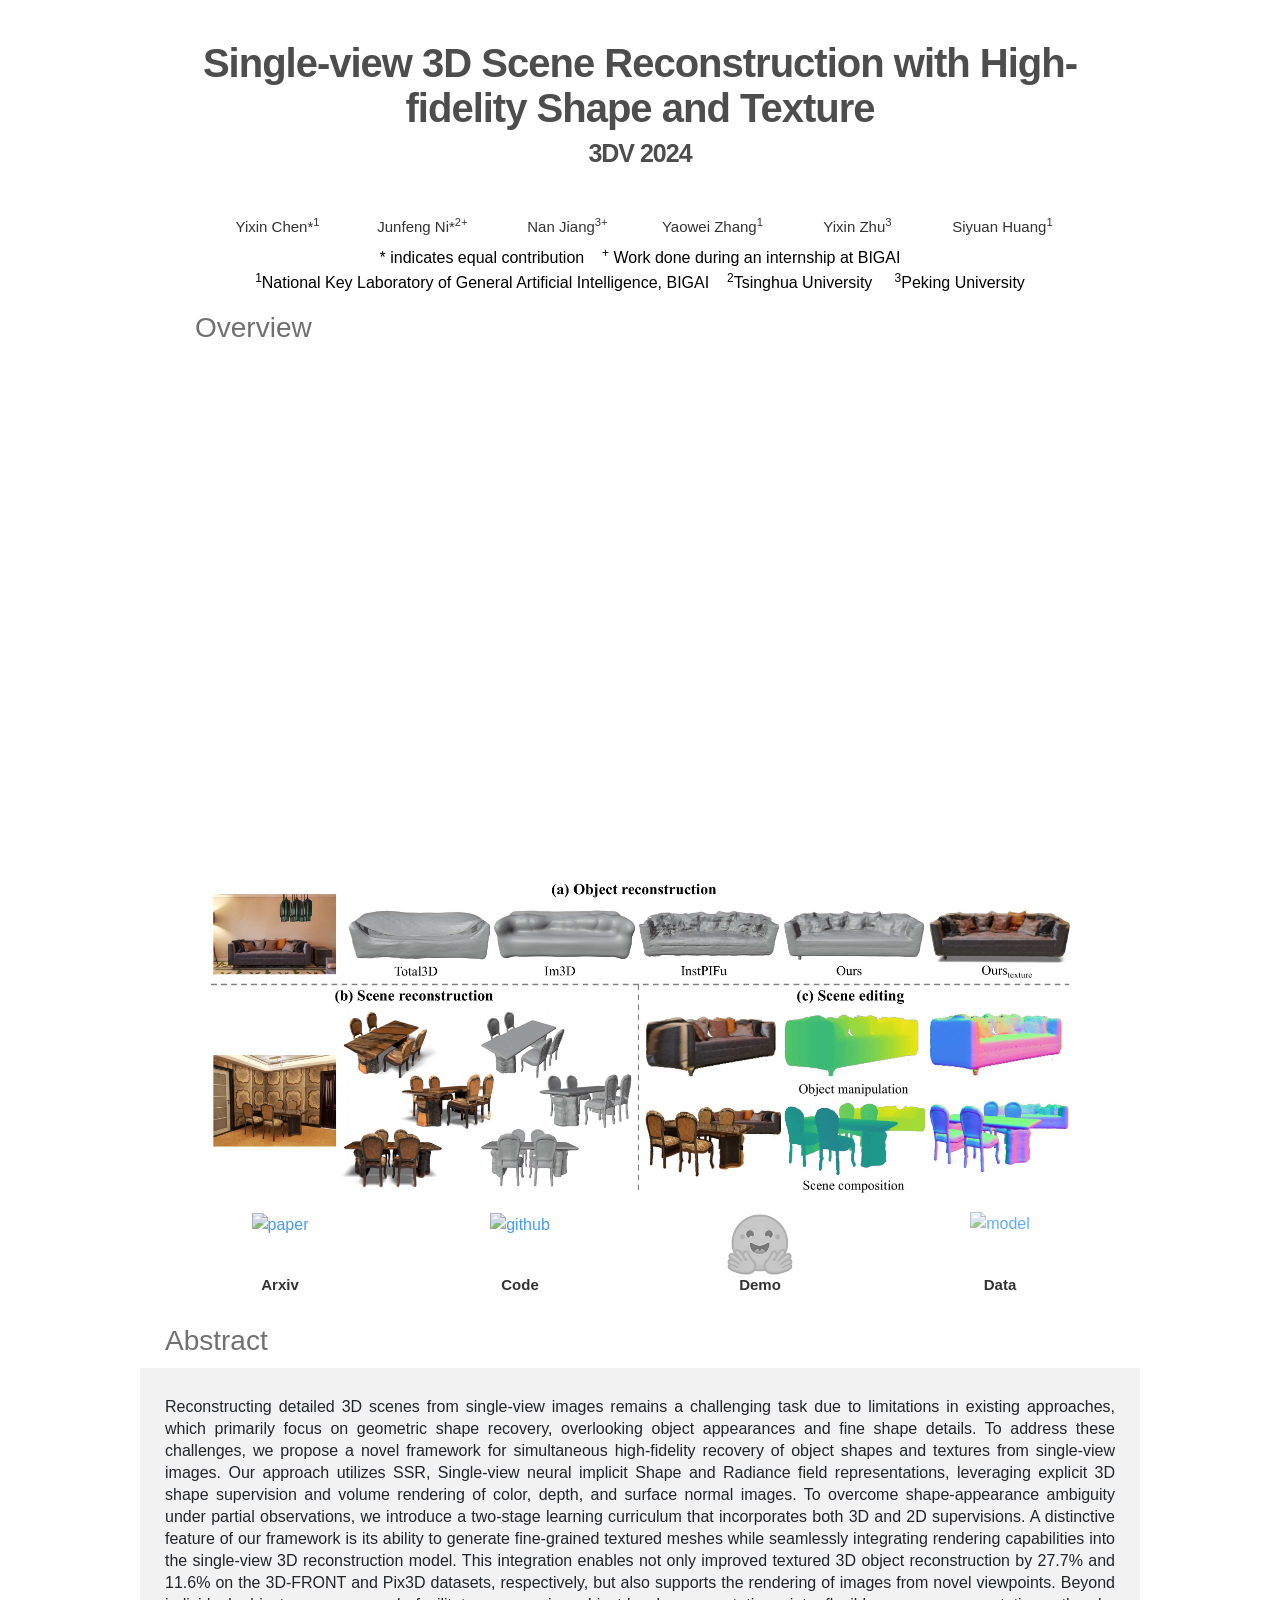
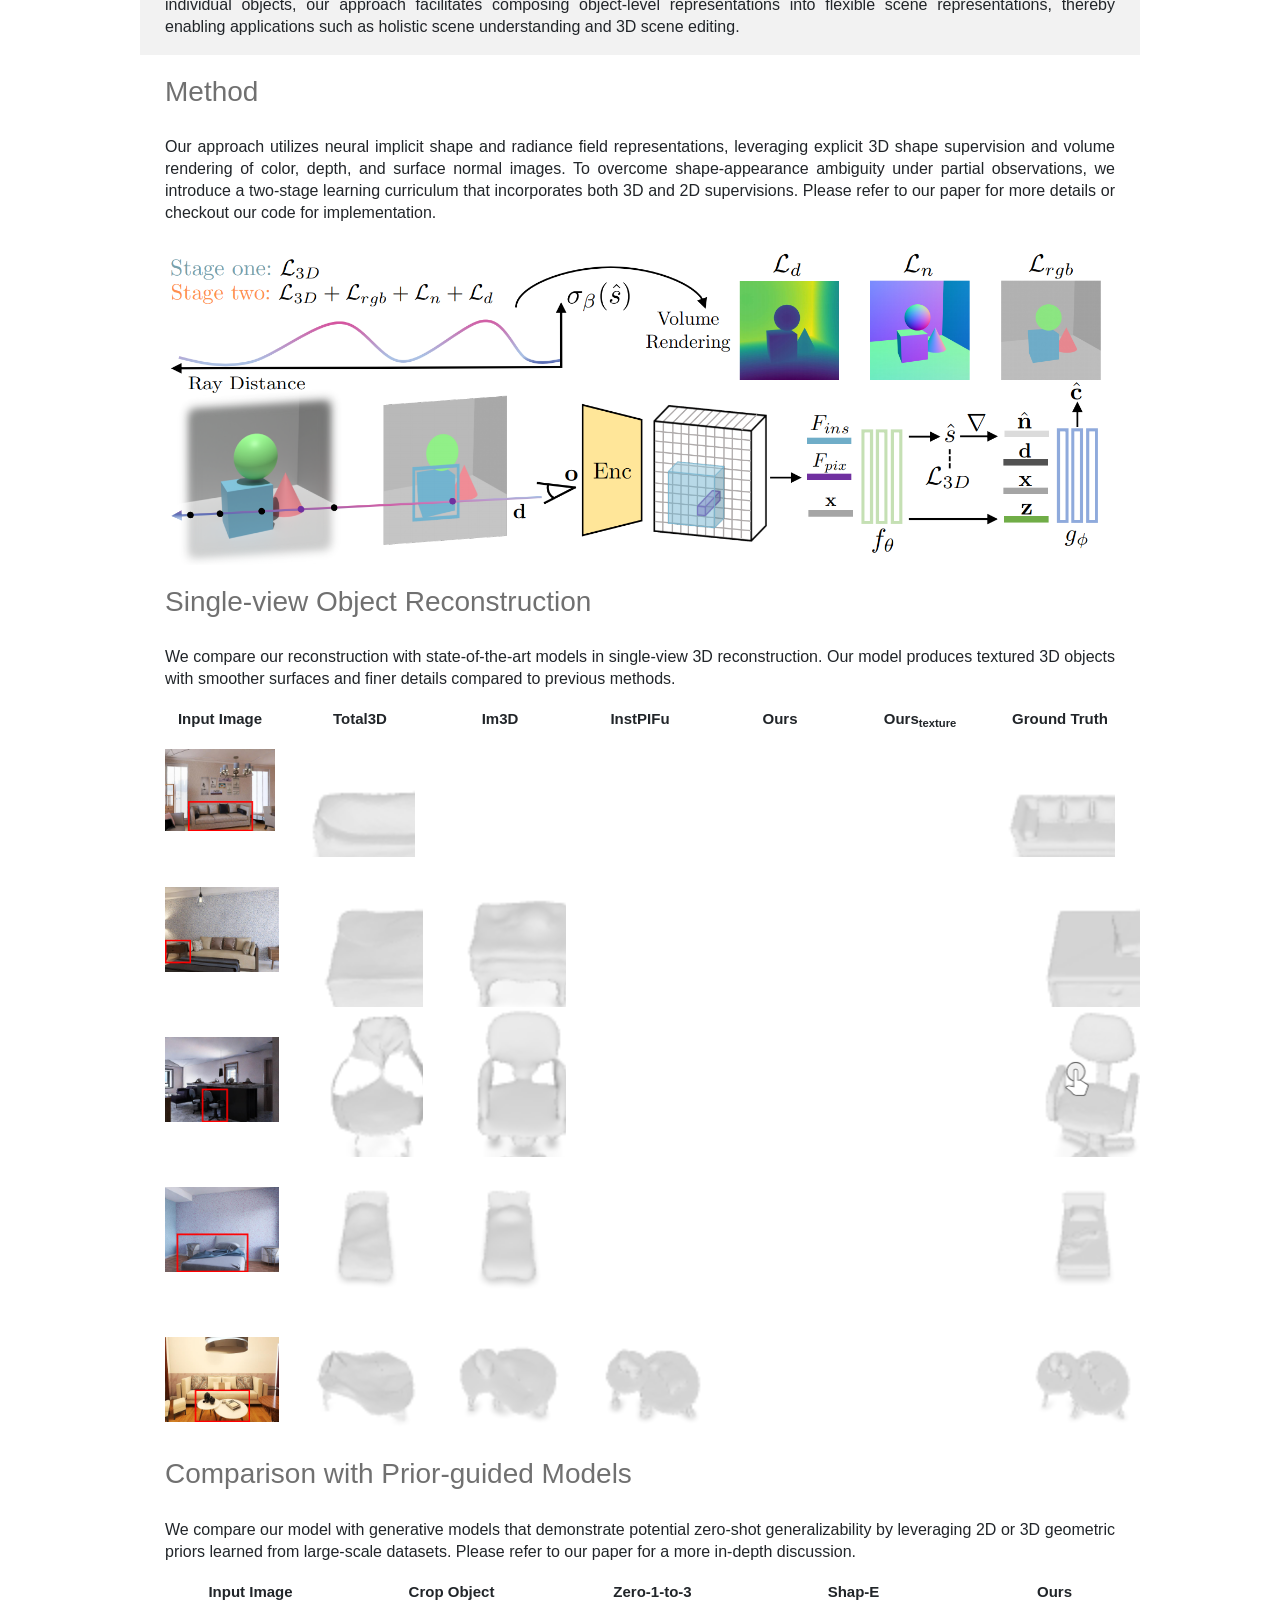
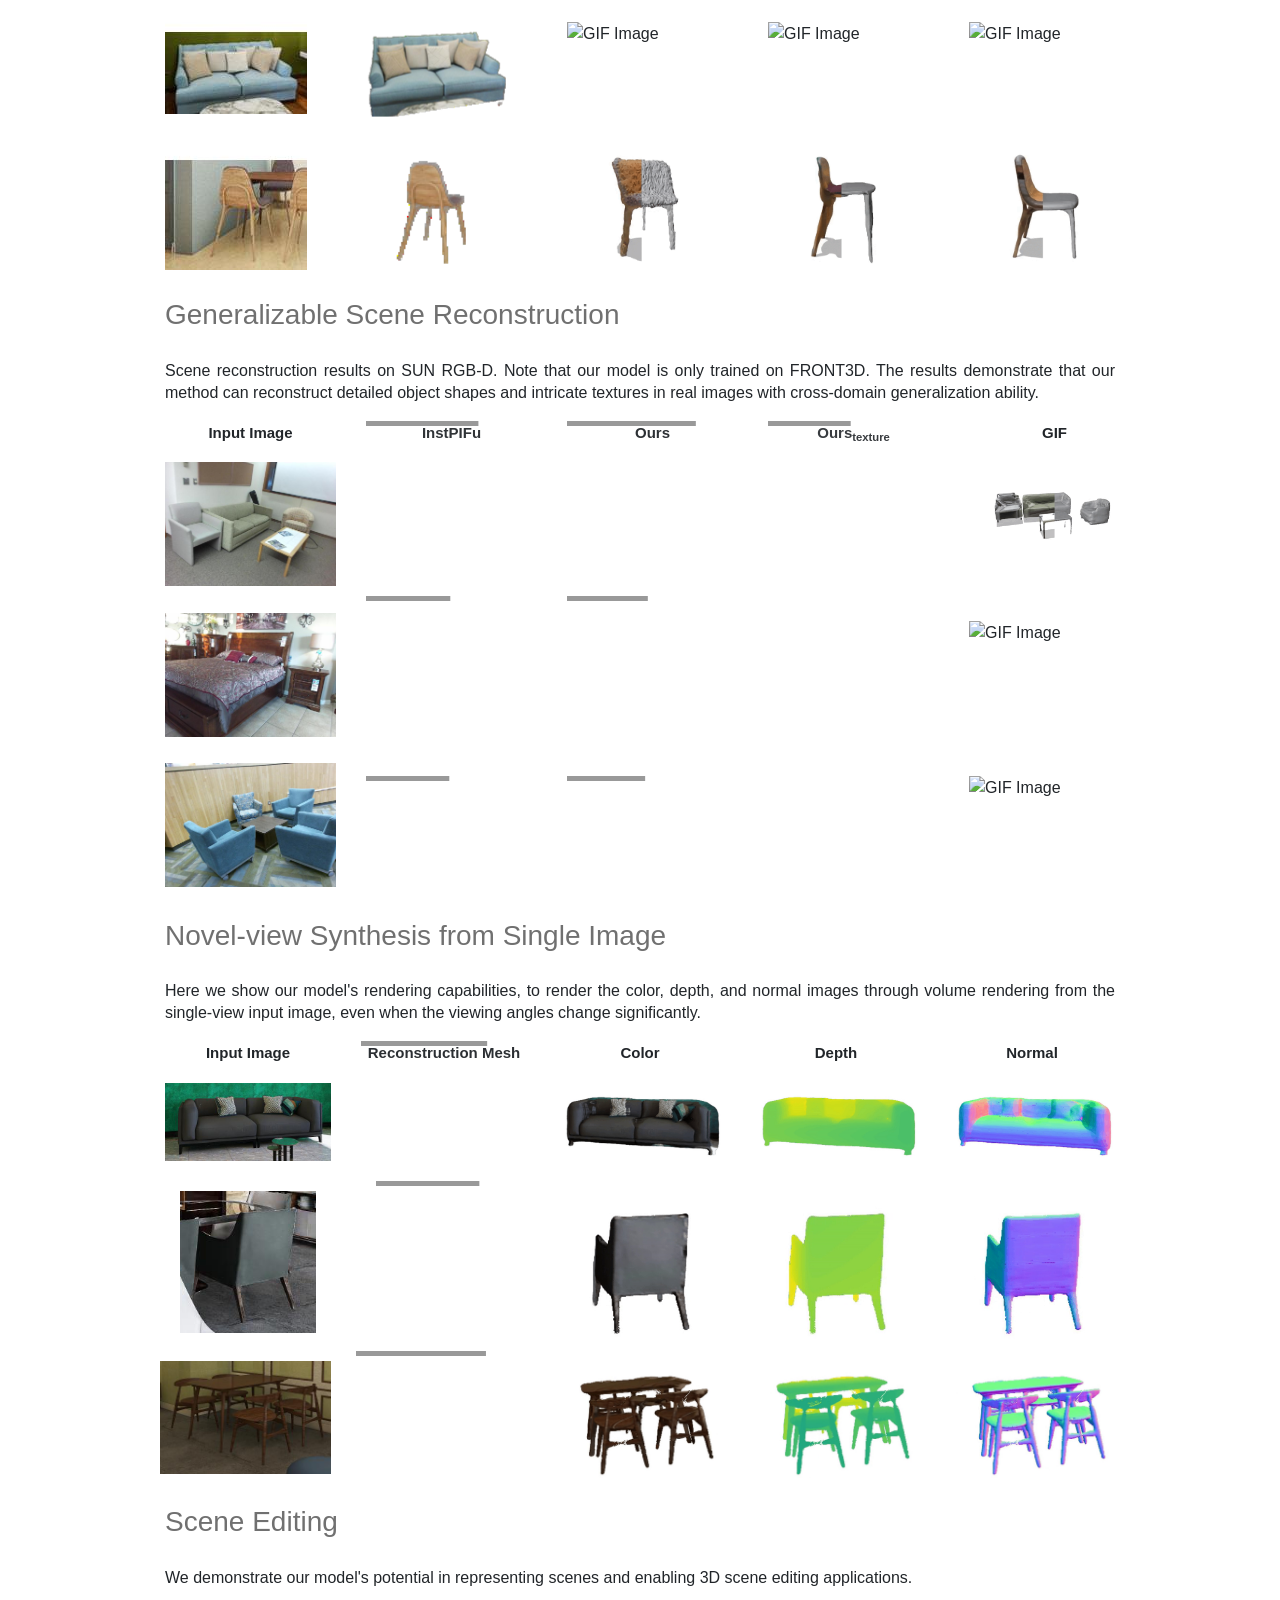
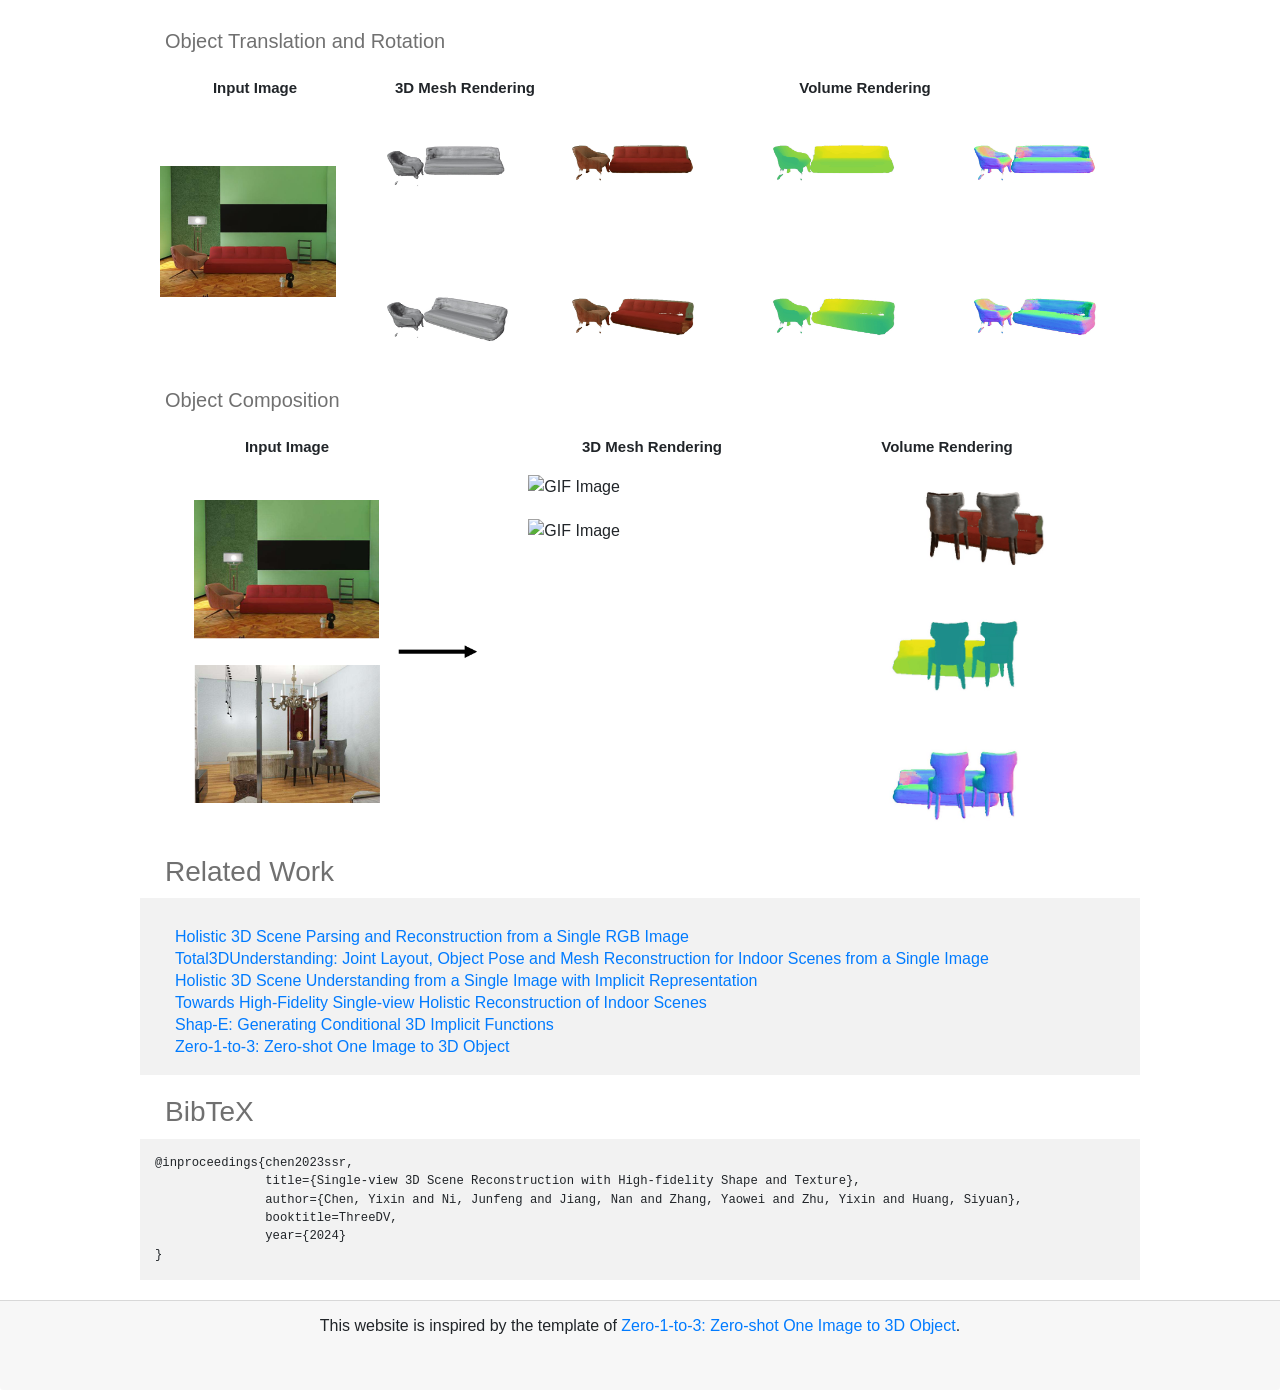
==== commit afb9c053: "update page" ====
--- a/index.html
+++ b/index.html
@@ -69,7 +69,10 @@
 
             <!-- add title -->
             <h1 class="nerf_title_v2">
-                Single-view 3D Scene Reconstruction with High-fidelity Shape and Texture (3DV 2024)
+                Single-view 3D Scene Reconstruction with High-fidelity Shape and Texture
+            </h1>
+            <h1 class="nerf_smalltitle_v2">
+                3DV 2024
             </h1>
 
             <div class="container-2 nerf_header_v2 w-container">
--- a/style/template.css
+++ b/style/template.css
@@ -3862,6 +3862,17 @@
     letter-spacing: -1px
 }
 
+.nerf_smalltitle_v2 {
+    margin-top: 0;
+    margin-bottom: 0;
+    font-family: 'Varela Round', sans-serif;
+    color: #4d4d4d;
+    font-size: 25px;
+    line-height: 45px;
+    font-weight: 700;
+    letter-spacing: -1px
+}
+
 .grey-heading_nerf {
     margin-top: 0px;
     margin-bottom: 0px;
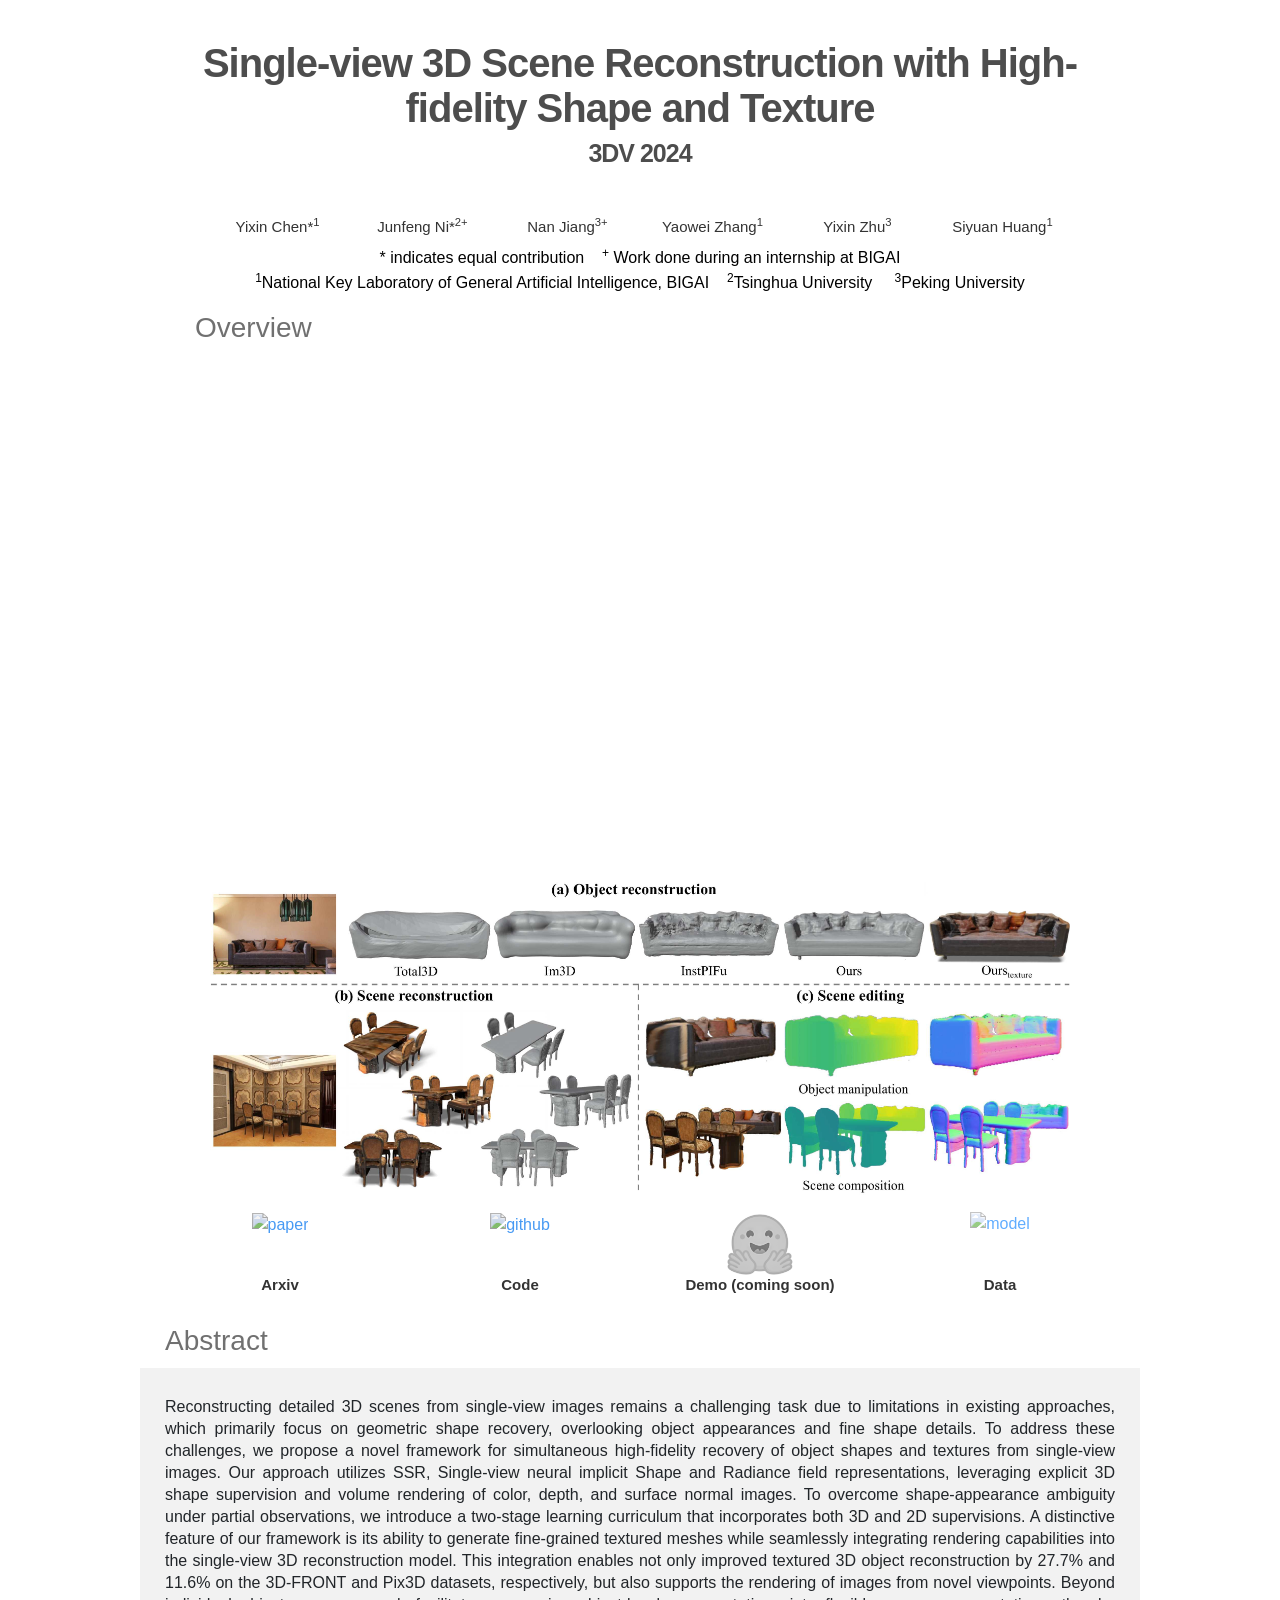
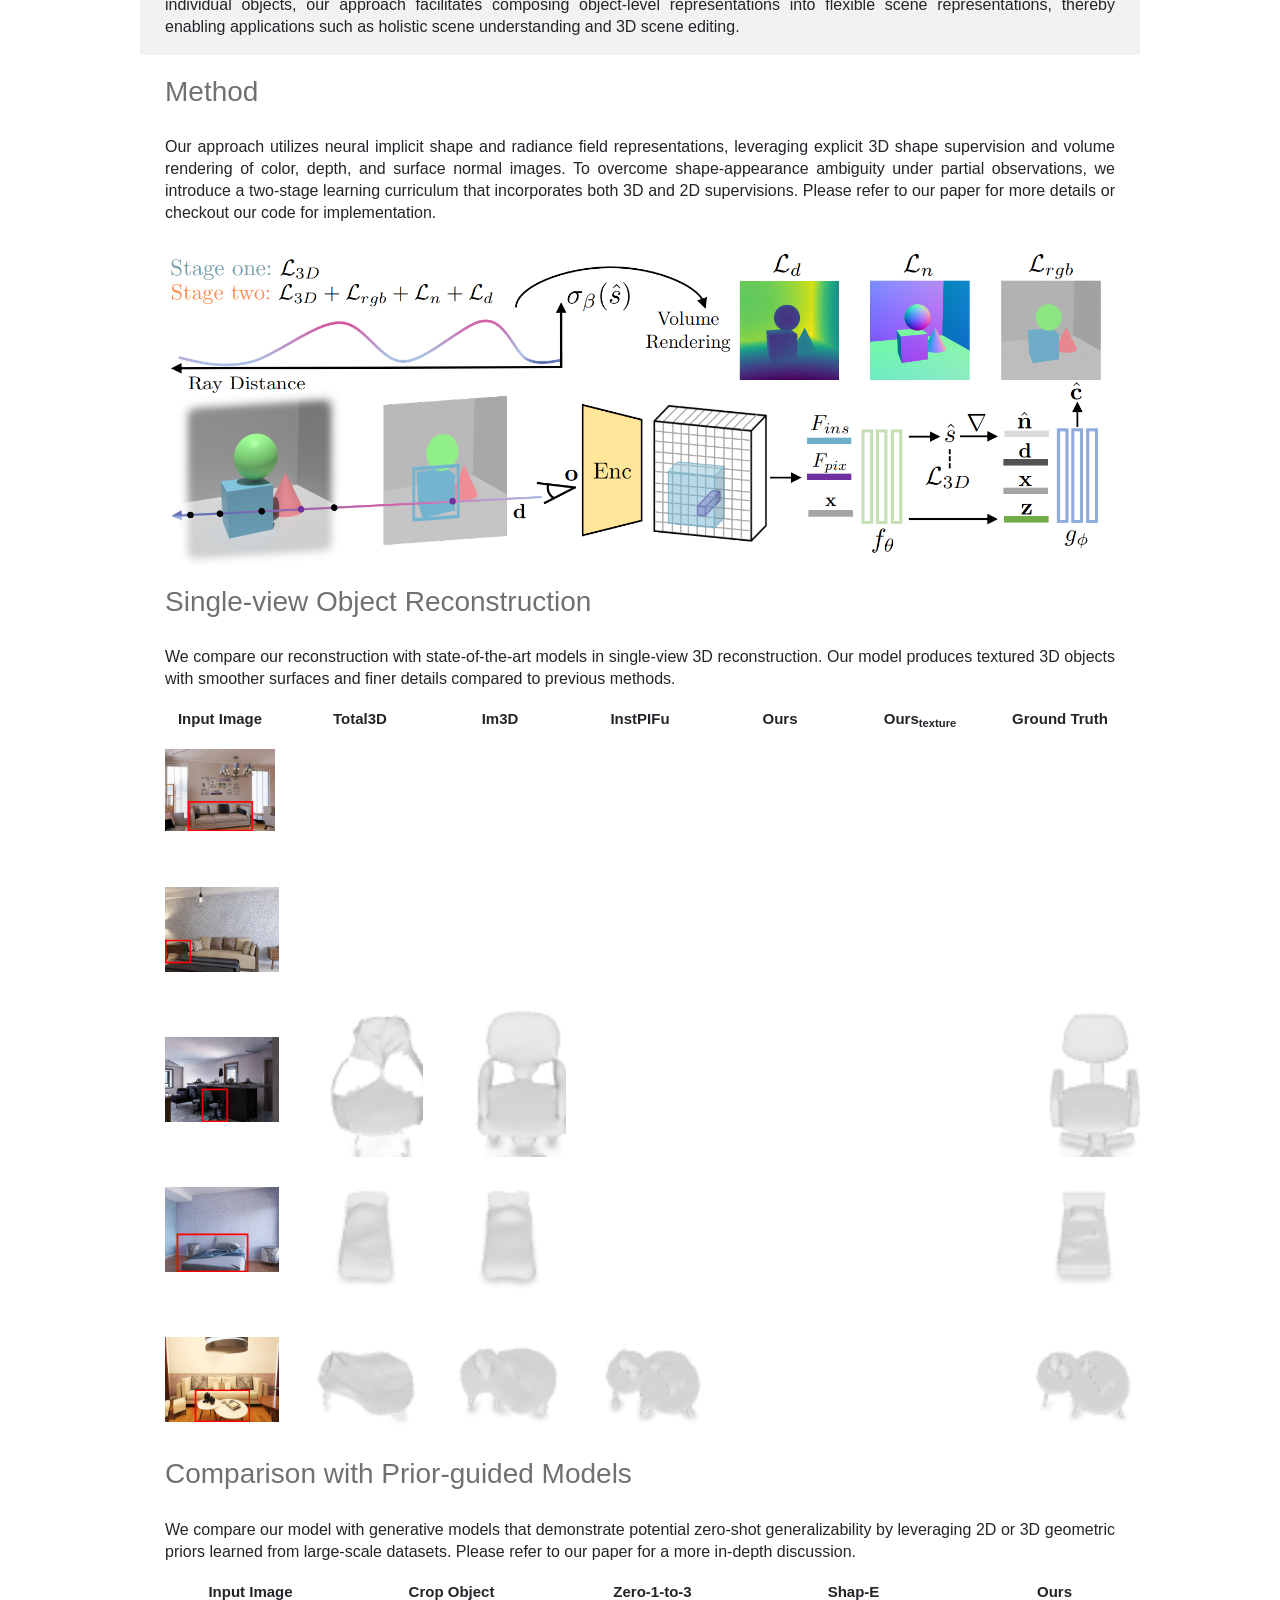
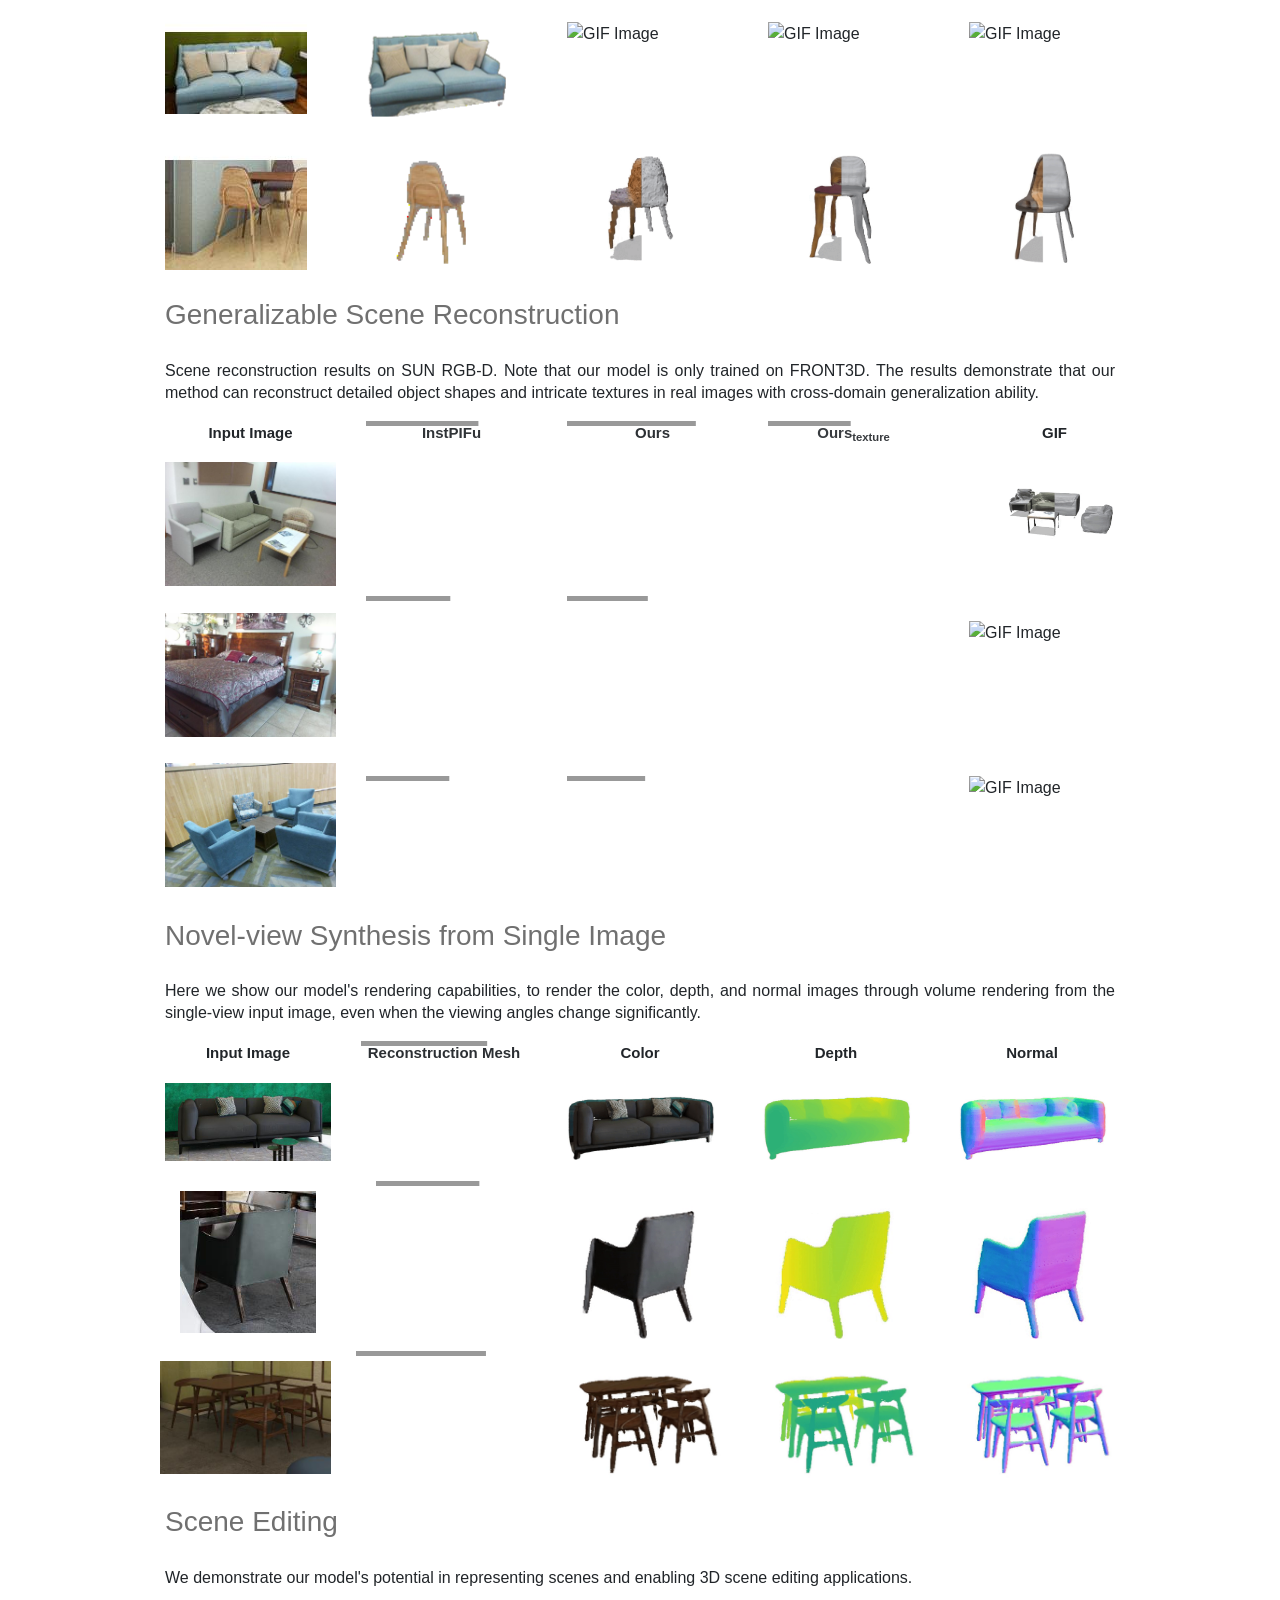
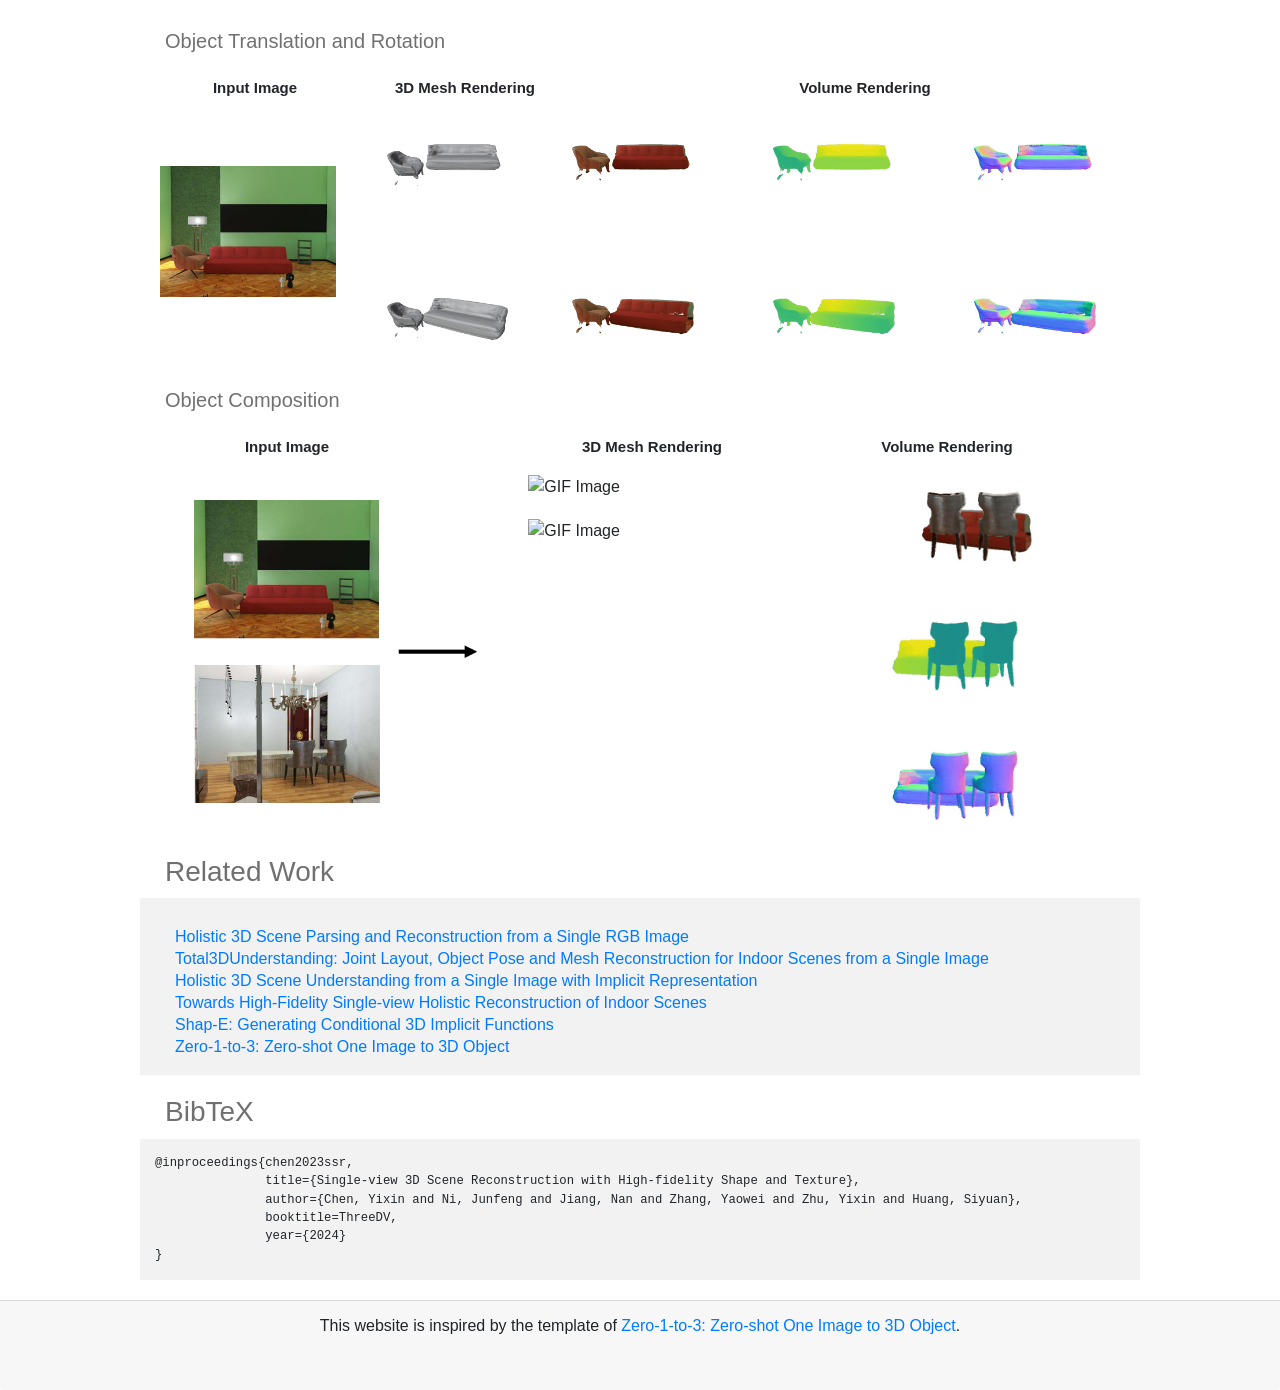
==== commit 5c70c845: "add coming soon for demo" ====
--- a/index.html
+++ b/index.html
@@ -157,7 +157,7 @@
                       <div class="text-block-2"><strong class="bold-text-nerf_v2">Code</strong></div>
                     </div>
                     <div class="w-col w-col-3 w-col-small-4 w-col-tiny-4">
-                      <div class="text-block-2"><strong class="bold-text-nerf_v2">Demo</strong></div>
+                      <div class="text-block-2"><strong class="bold-text-nerf_v2">Demo (coming soon)</strong></div>
                     </div>
                     <div class="w-col w-col-3 w-col-small-4 w-col-tiny-4">
                       <div class="text-block-2"><strong class="bold-text-nerf_v2">Data</strong></div>
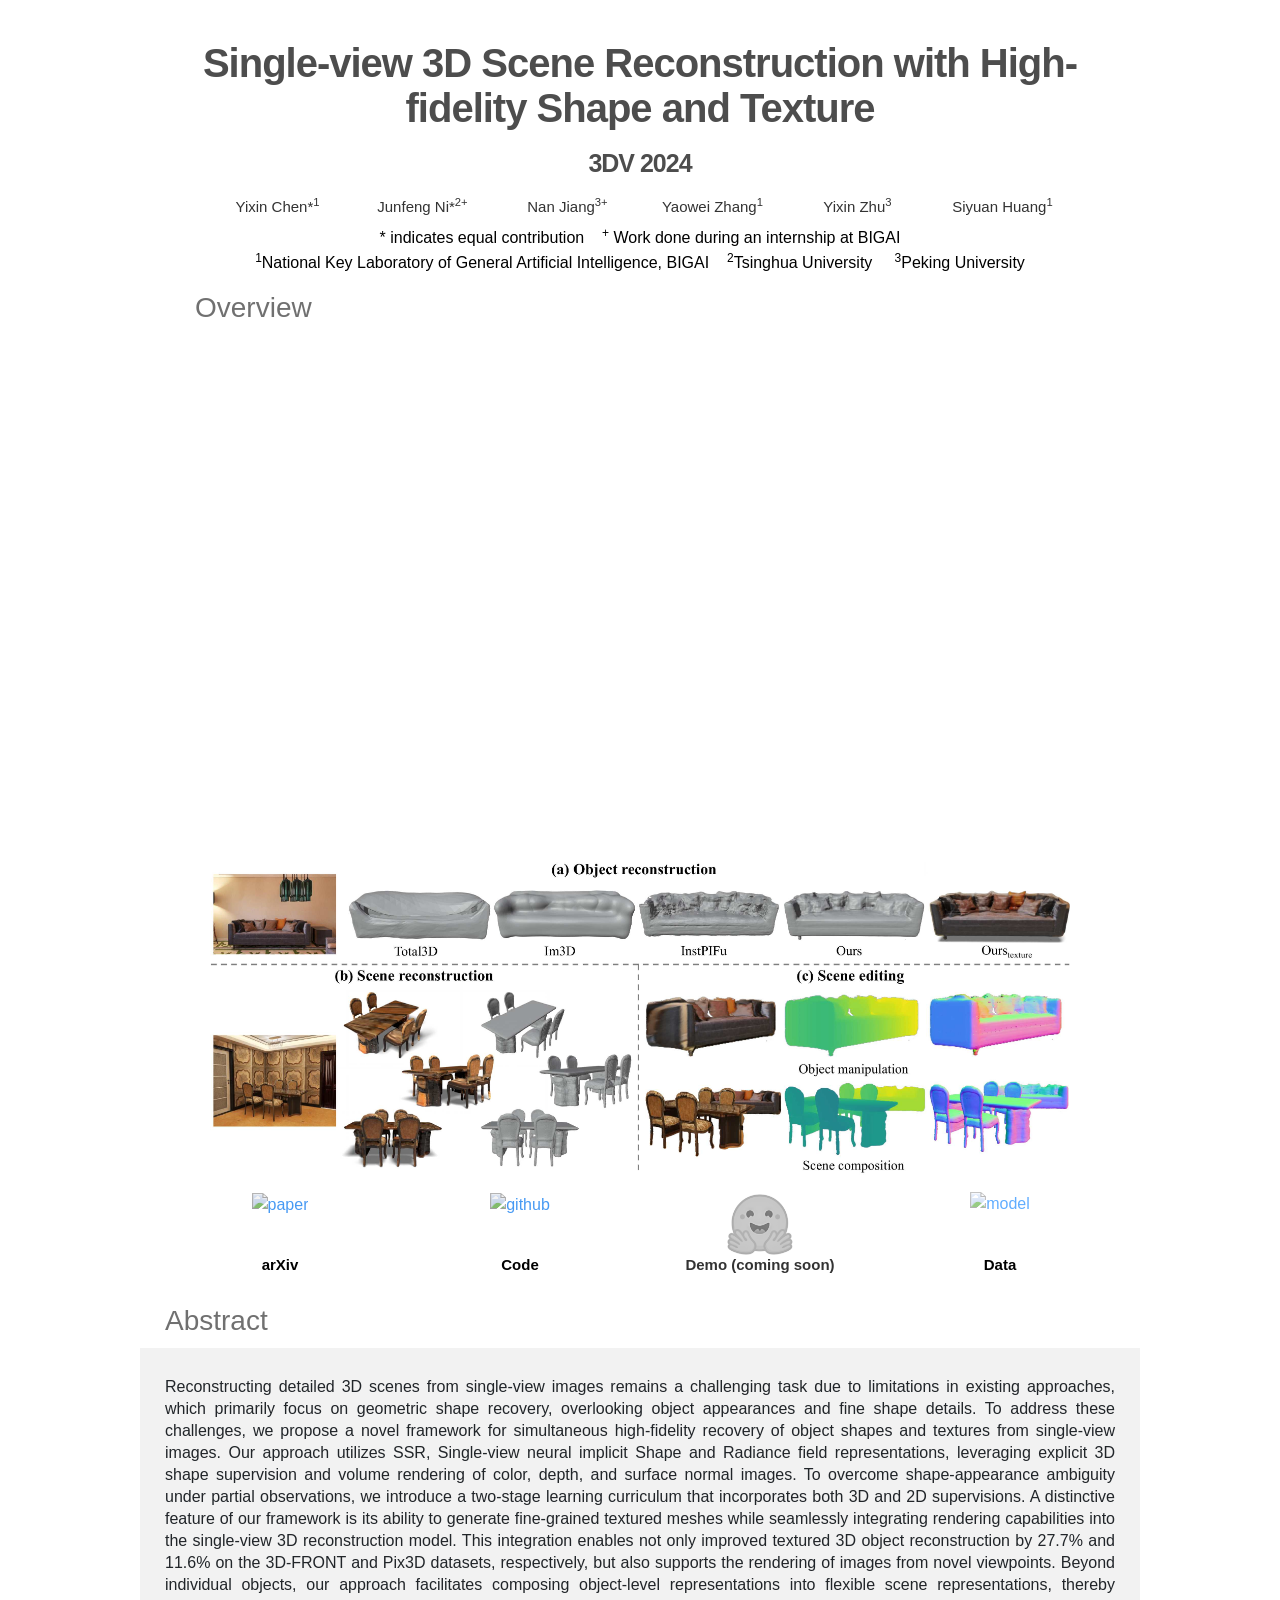
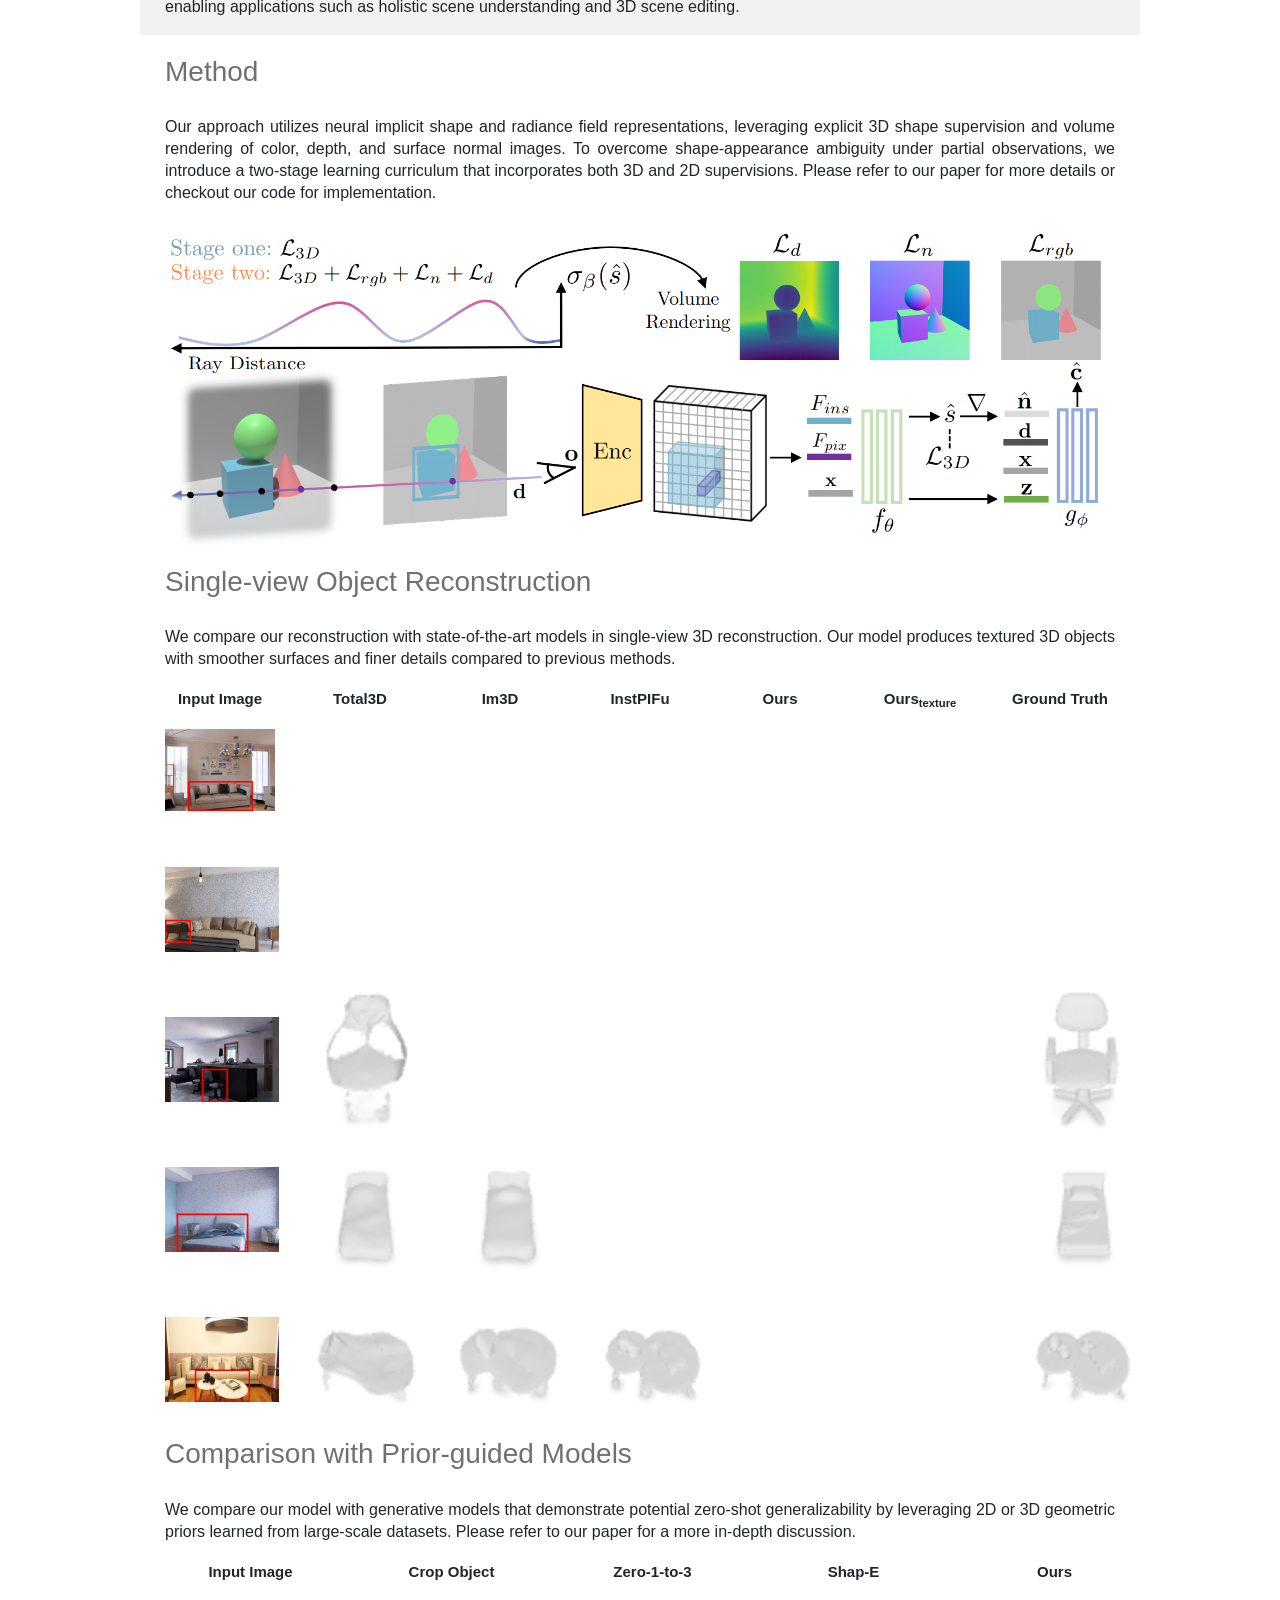
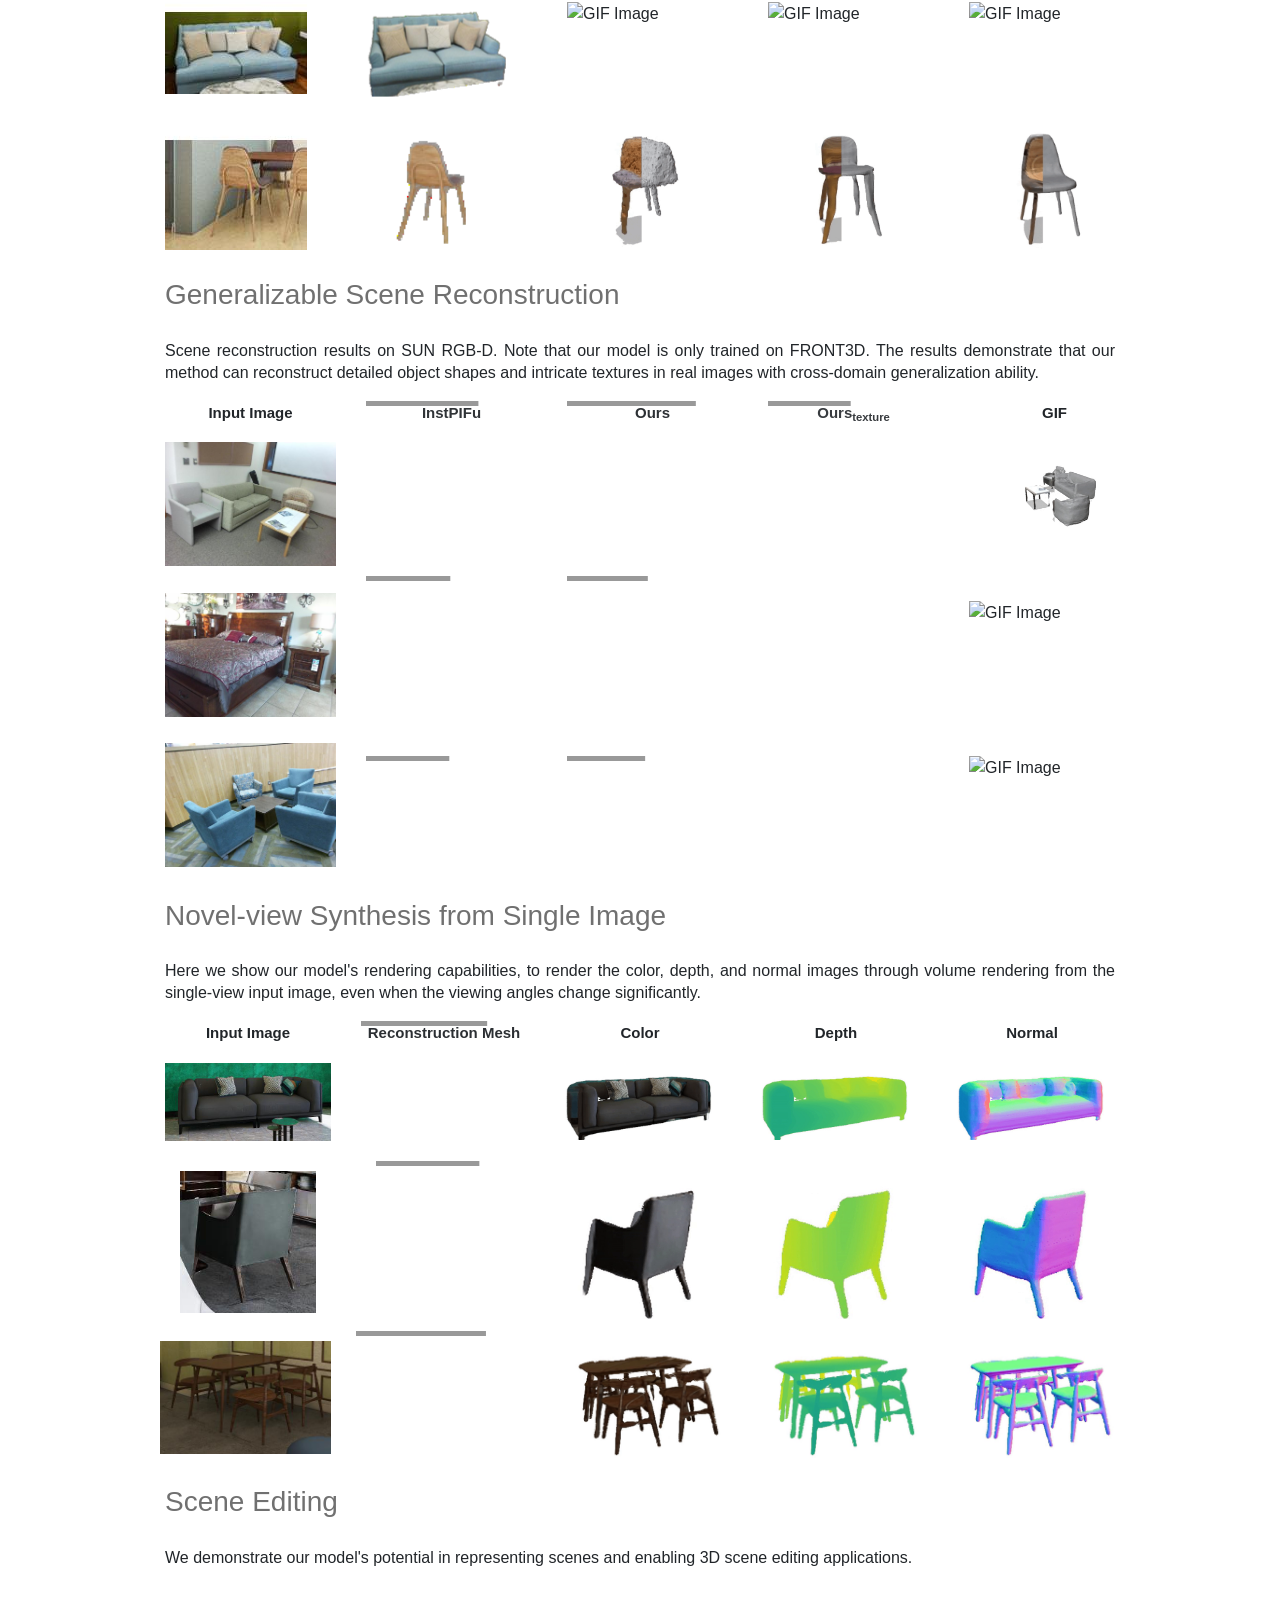
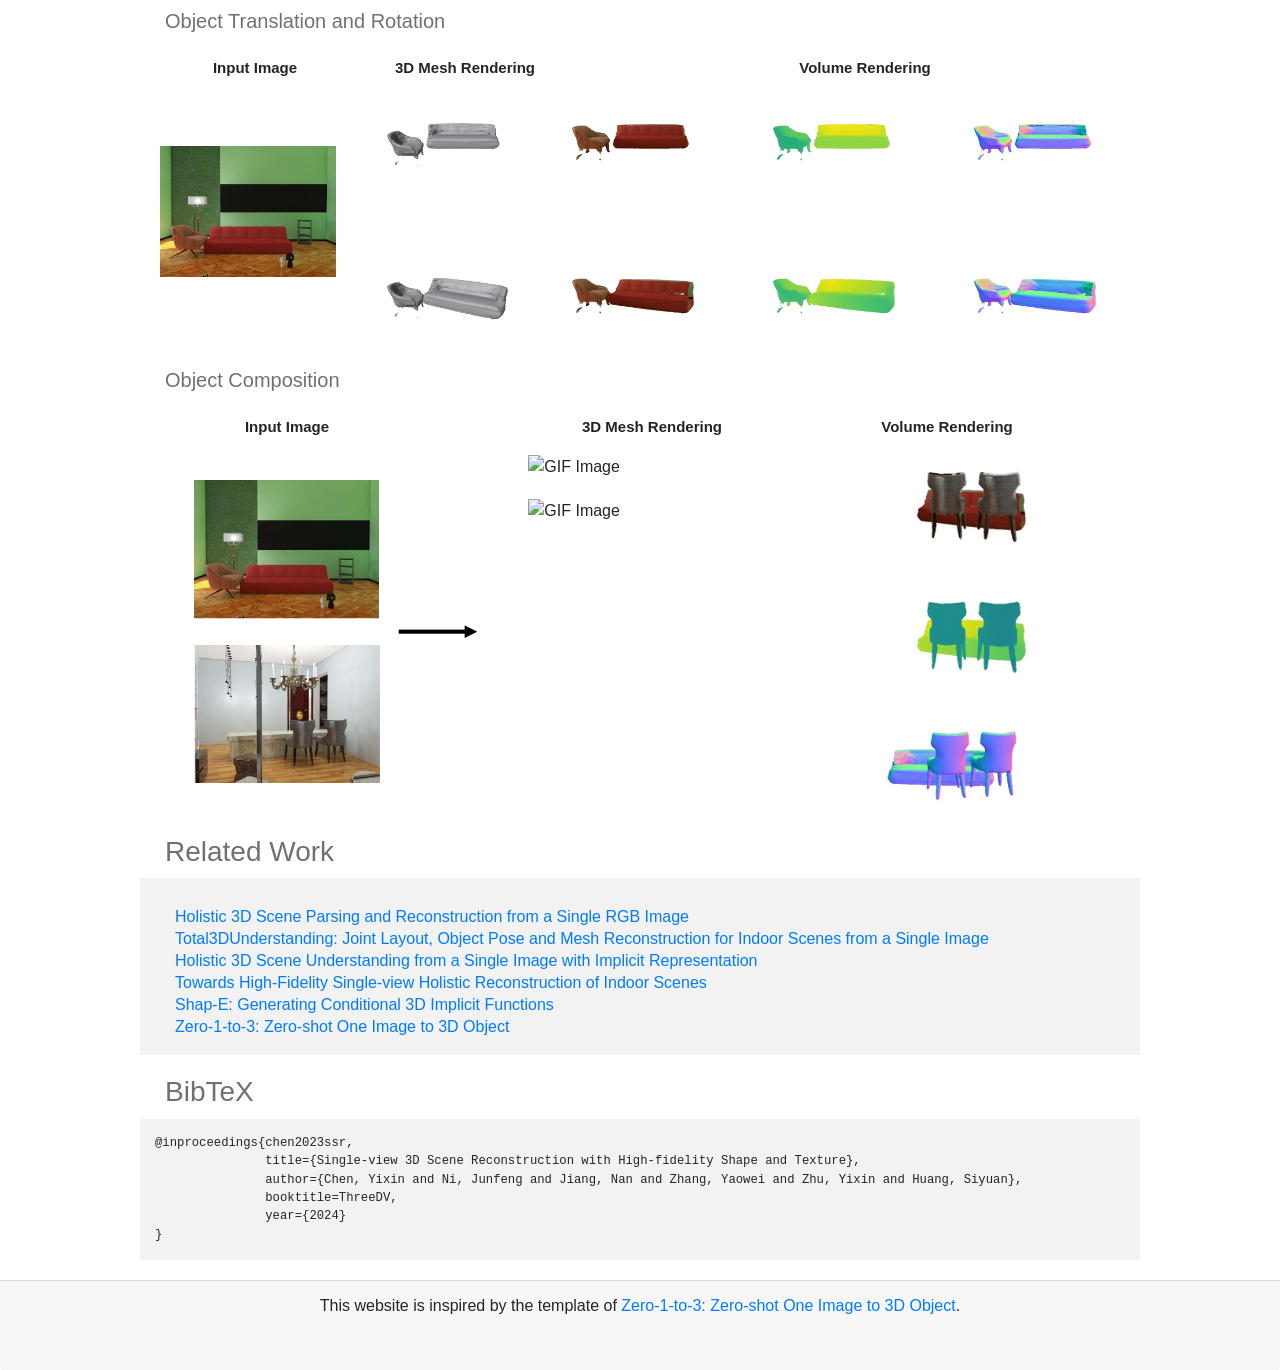
==== commit 2967bf31: "update spacing and links" ====
--- a/index.html
+++ b/index.html
@@ -151,16 +151,16 @@
                   </div>
                   <div class="w-row">
                     <div class="w-col w-col-3 w-col-small-4 w-col-tiny-4">
-                      <div class="text-block-2"><strong class="bold-text-nerf_v2">Arxiv</strong></div>
+                      <div class="text-block-2"><strong class="bold-text-nerf_v2"><a href="http://arxiv.org/abs/2311.00457" style="color: black;" >arXiv</a></strong></div>
                     </div>
                     <div class="w-col w-col-3 w-col-small-4 w-col-tiny-4">
-                      <div class="text-block-2"><strong class="bold-text-nerf_v2">Code</strong></div>
+                      <div class="text-block-2"><strong class="bold-text-nerf_v2"><a href="https://github.com/DaLi-Jack/SSR-code" style="color: black;" >Code</a></strong></div>
                     </div>
                     <div class="w-col w-col-3 w-col-small-4 w-col-tiny-4">
                       <div class="text-block-2"><strong class="bold-text-nerf_v2">Demo (coming soon)</strong></div>
                     </div>
                     <div class="w-col w-col-3 w-col-small-4 w-col-tiny-4">
-                      <div class="text-block-2"><strong class="bold-text-nerf_v2">Data</strong></div>
+                      <div class="text-block-2"><strong class="bold-text-nerf_v2"><a href="https://github.com/DaLi-Jack/SSR-code" style="color: black;" >Data</a></strong></div>
                     </div>
                   </div>
             </div>
--- a/style/template.css
+++ b/style/template.css
@@ -3863,8 +3863,8 @@
 }
 
 .nerf_smalltitle_v2 {
-    margin-top: 0;
-    margin-bottom: 0;
+    margin-top: 10px;
+    margin-bottom: -30px;
     font-family: 'Varela Round', sans-serif;
     color: #4d4d4d;
     font-size: 25px;
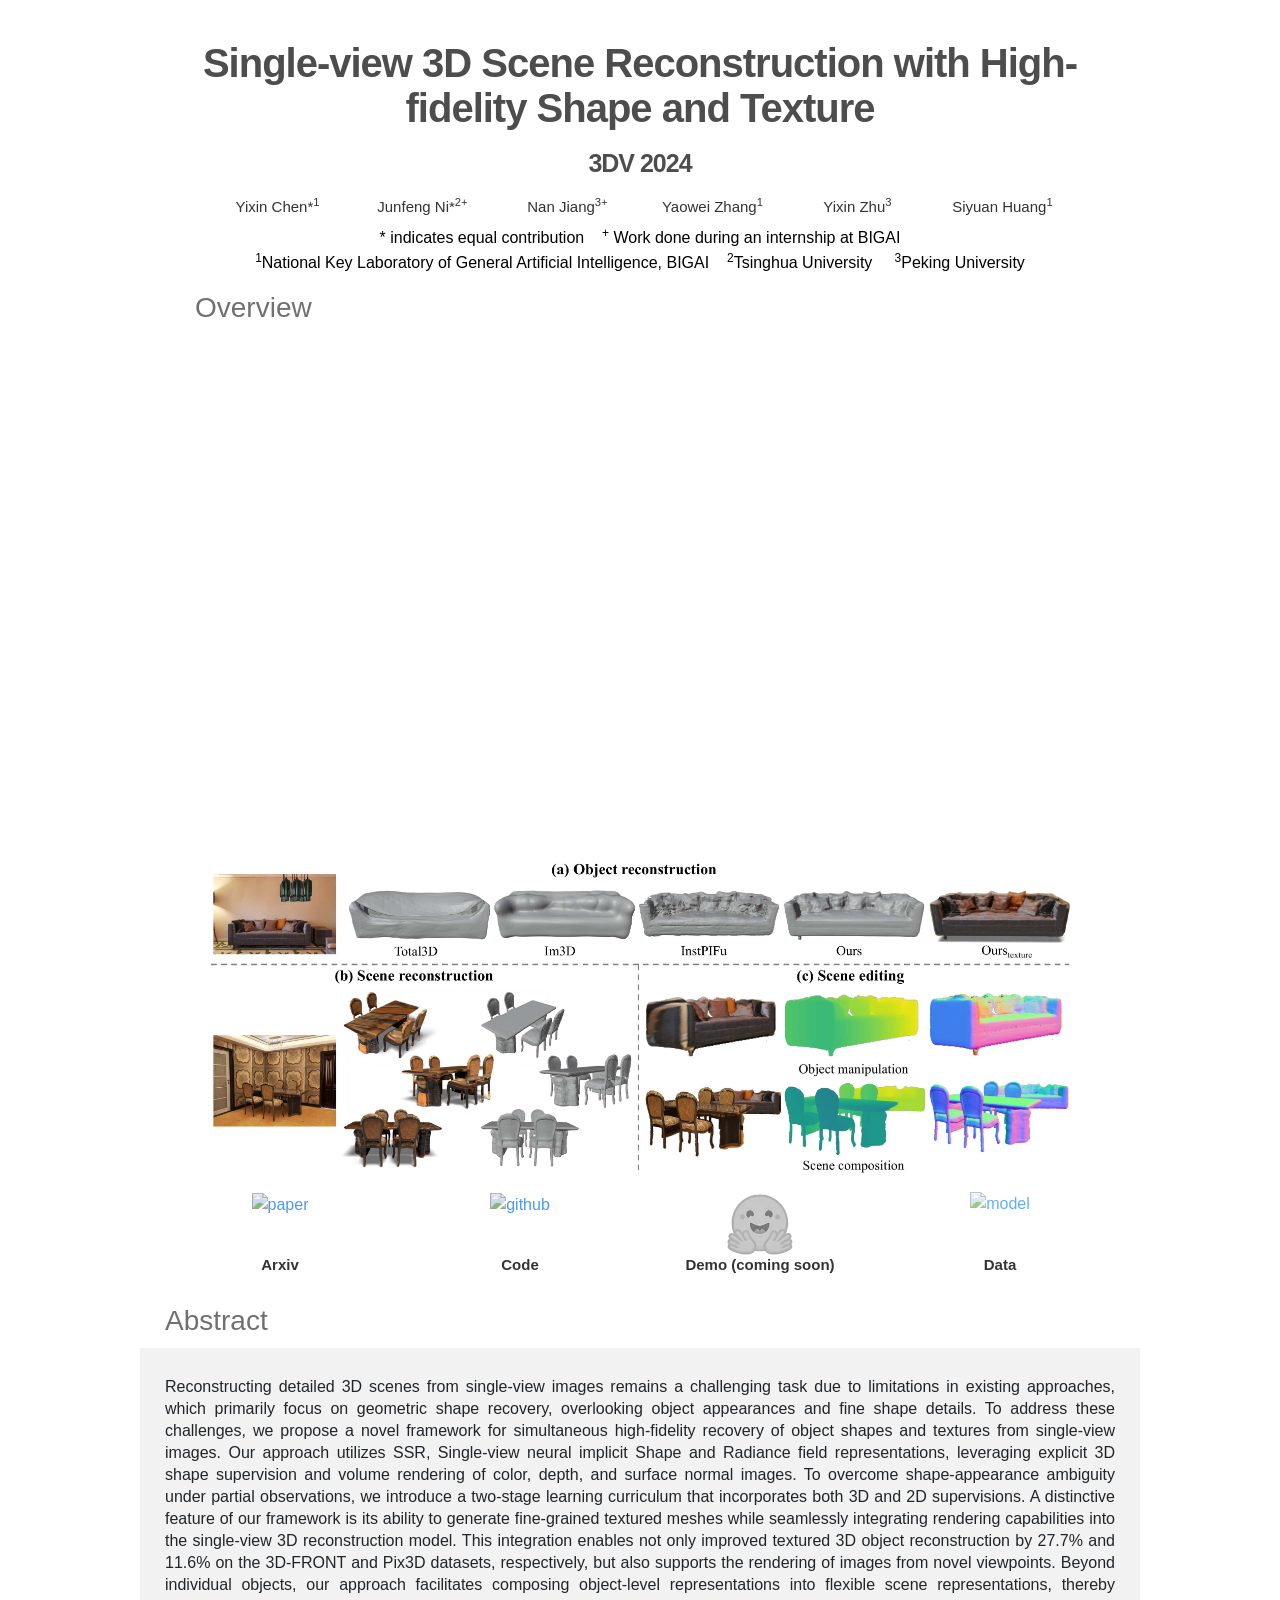
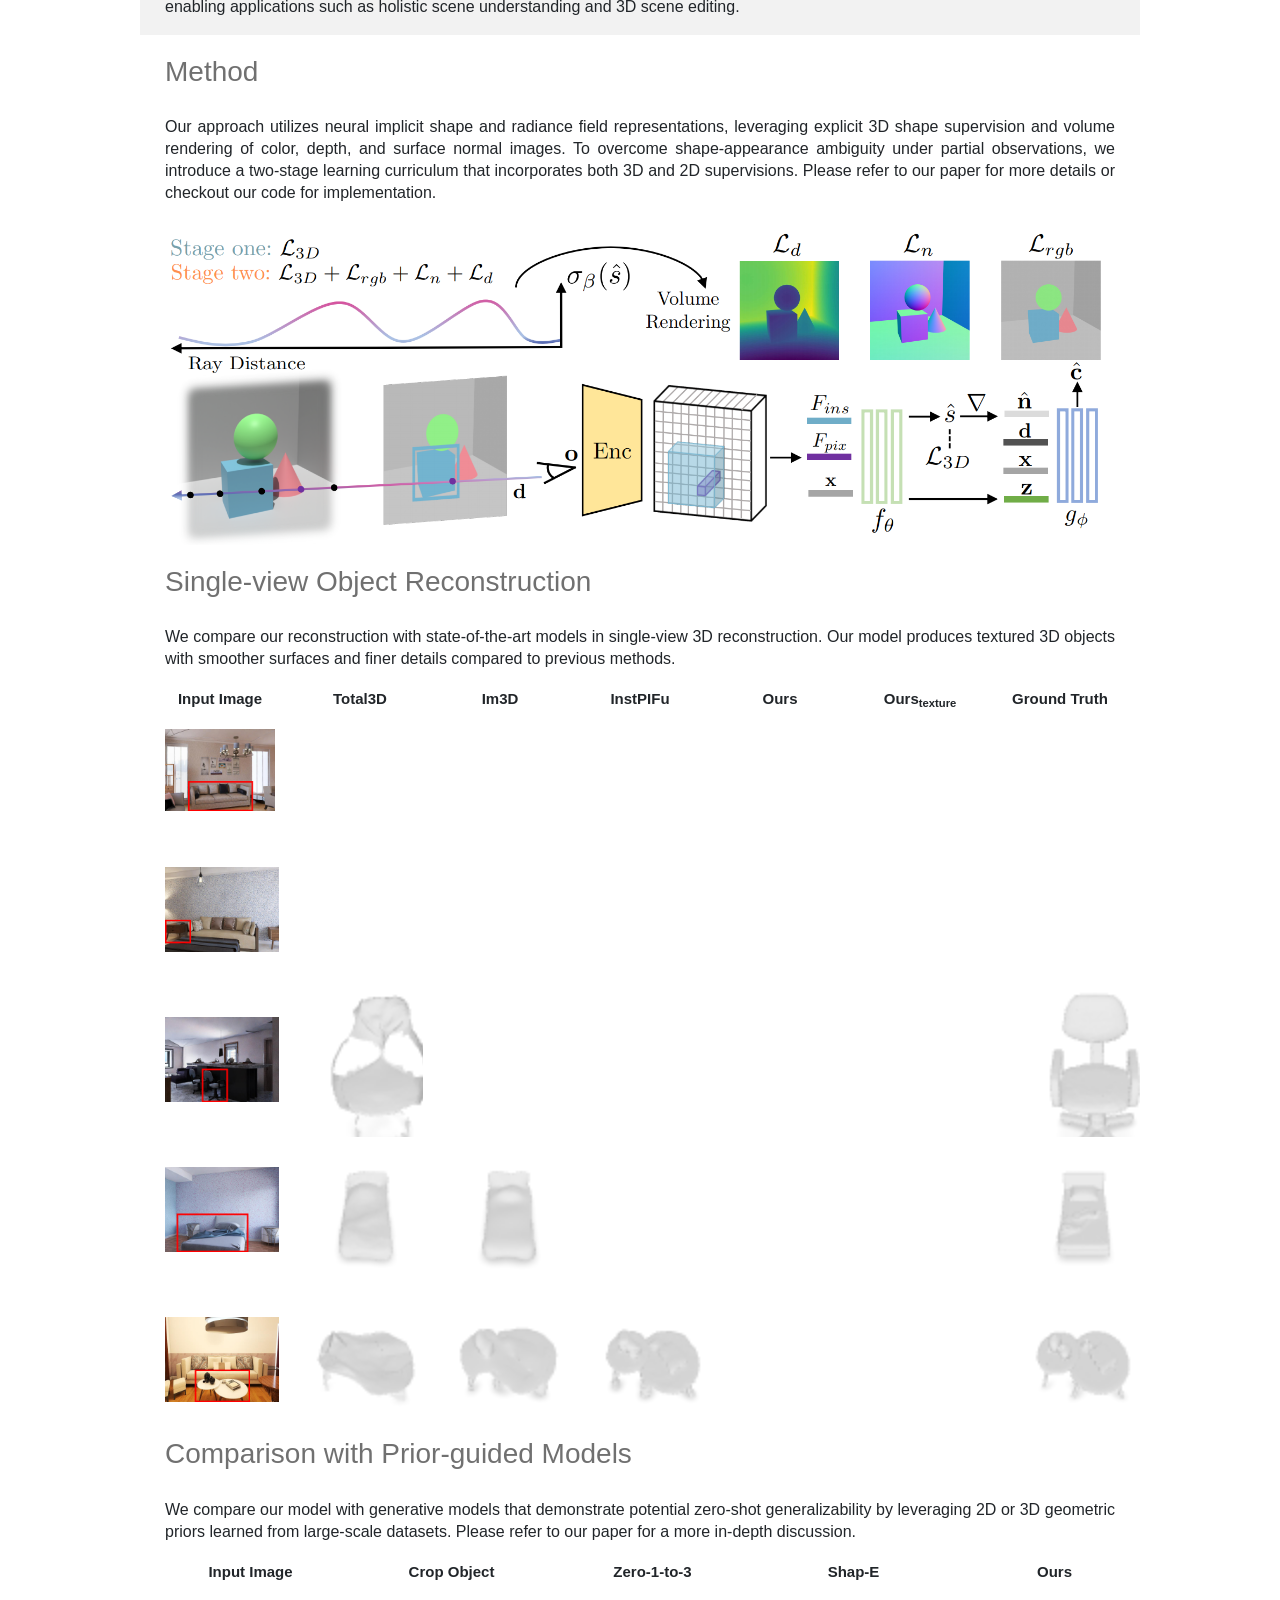
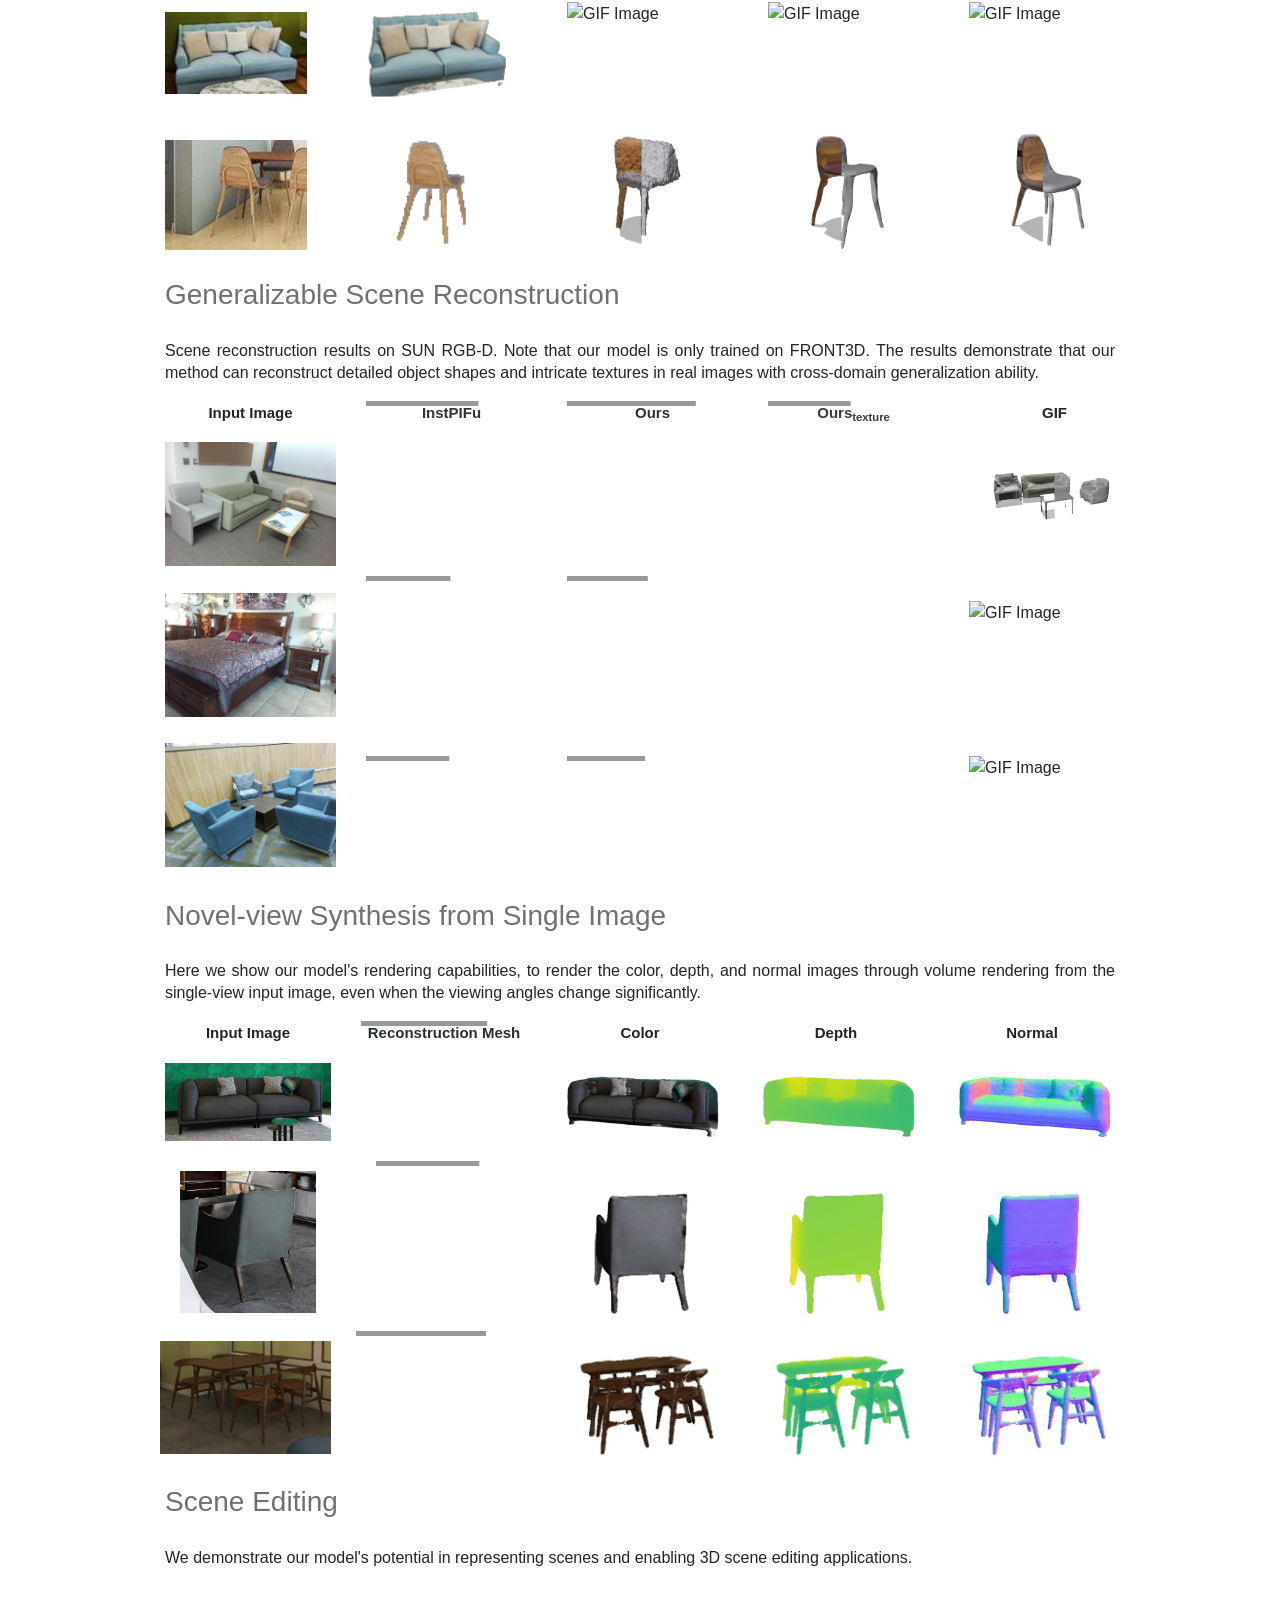
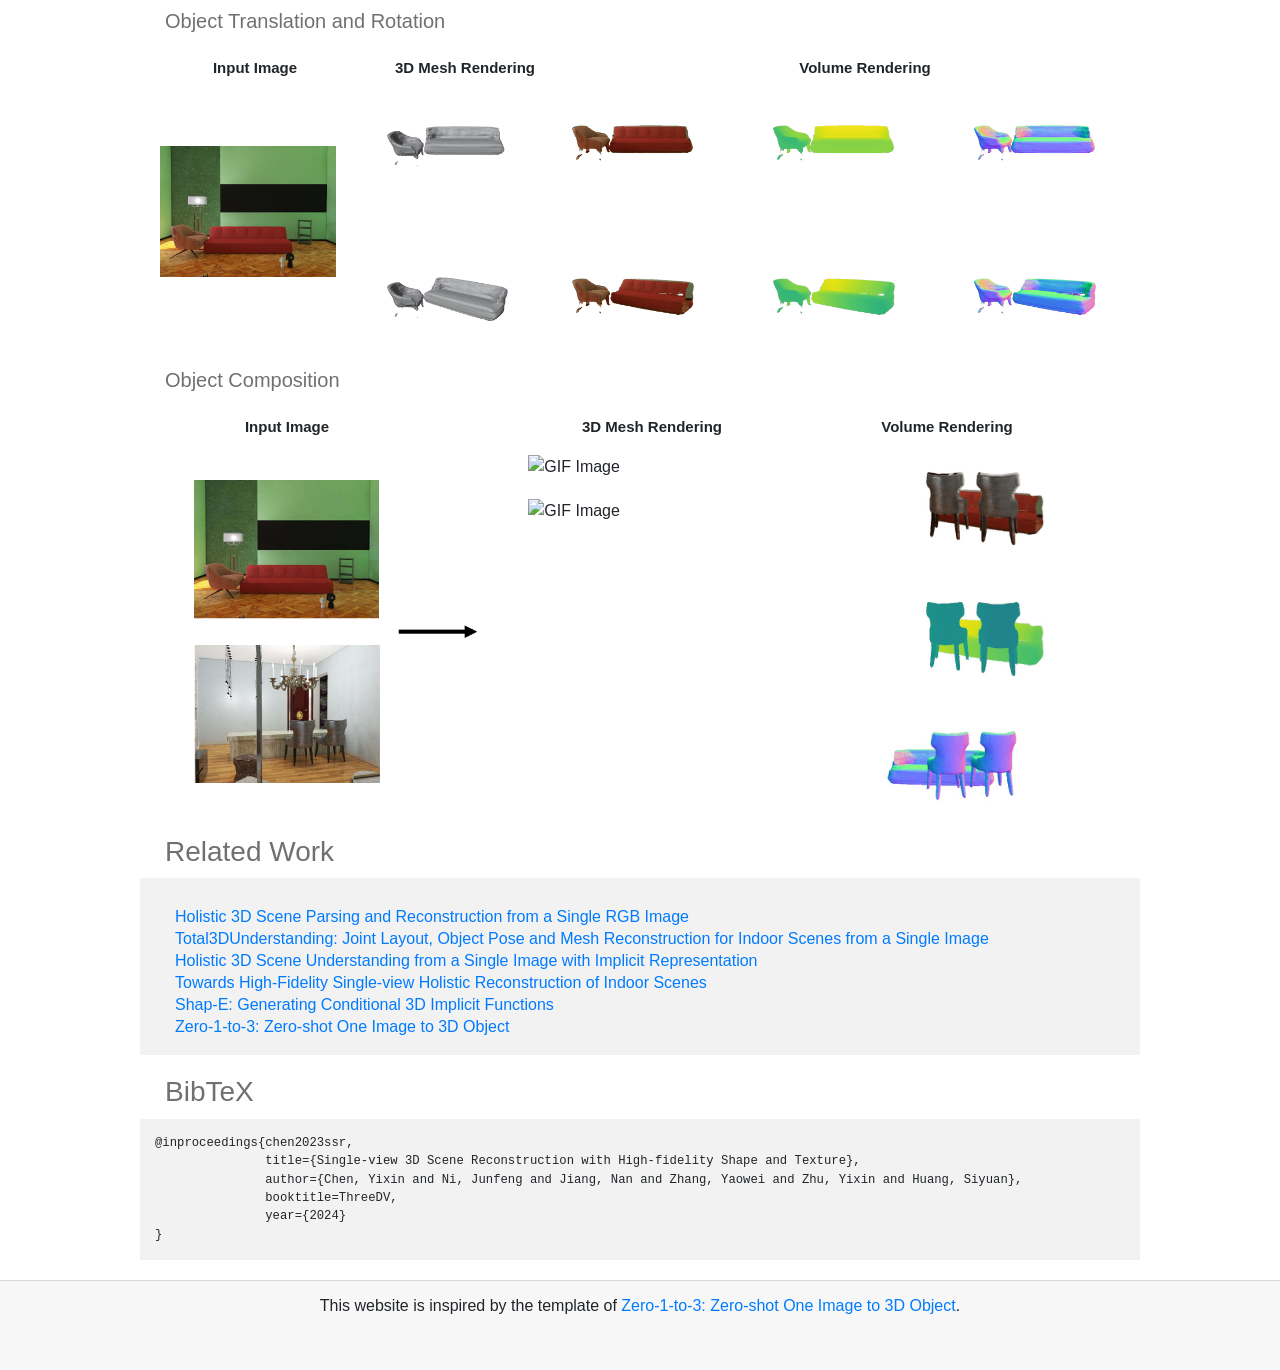
==== commit cae9c0f8: "release data and ckpts" ====
--- a/index.html
+++ b/index.html
@@ -145,22 +145,22 @@
                       <img src="assets/hf.jpg"  alt="demo" class="paper_img image-8_nerf nerf_db_icon"/></a>
                     </div>
                     <div class="w-col w-col-3 w-col-small-4 w-col-tiny-4">
-                      <a href="" target="_blank" class="link-block w-inline-block">
+                      <a href="https://drive.google.com/drive/folders/1ocjdhPKB54C9_Toy-9UzLFeBEM9sCtW8?usp=sharing" target="_blank" class="link-block w-inline-block">
                       <img src="https://uploads-ssl.webflow.com/51e0d73d83d06baa7a00000f/5e7136849ee3b0a0c6a95151_database.svg" alt="model" class="paper_img image-8_nerf nerf_db_icon"/></a>
                     </div>
                   </div>
                   <div class="w-row">
                     <div class="w-col w-col-3 w-col-small-4 w-col-tiny-4">
-                      <div class="text-block-2"><strong class="bold-text-nerf_v2"><a href="http://arxiv.org/abs/2311.00457" style="color: black;" >arXiv</a></strong></div>
+                      <div class="text-block-2"><strong class="bold-text-nerf_v2">Arxiv</strong></div>
                     </div>
                     <div class="w-col w-col-3 w-col-small-4 w-col-tiny-4">
-                      <div class="text-block-2"><strong class="bold-text-nerf_v2"><a href="https://github.com/DaLi-Jack/SSR-code" style="color: black;" >Code</a></strong></div>
+                      <div class="text-block-2"><strong class="bold-text-nerf_v2">Code</strong></div>
                     </div>
                     <div class="w-col w-col-3 w-col-small-4 w-col-tiny-4">
                       <div class="text-block-2"><strong class="bold-text-nerf_v2">Demo (coming soon)</strong></div>
                     </div>
                     <div class="w-col w-col-3 w-col-small-4 w-col-tiny-4">
-                      <div class="text-block-2"><strong class="bold-text-nerf_v2"><a href="https://github.com/DaLi-Jack/SSR-code" style="color: black;" >Data</a></strong></div>
+                      <div class="text-block-2"><strong class="bold-text-nerf_v2">Data</strong></div>
                     </div>
                   </div>
             </div>
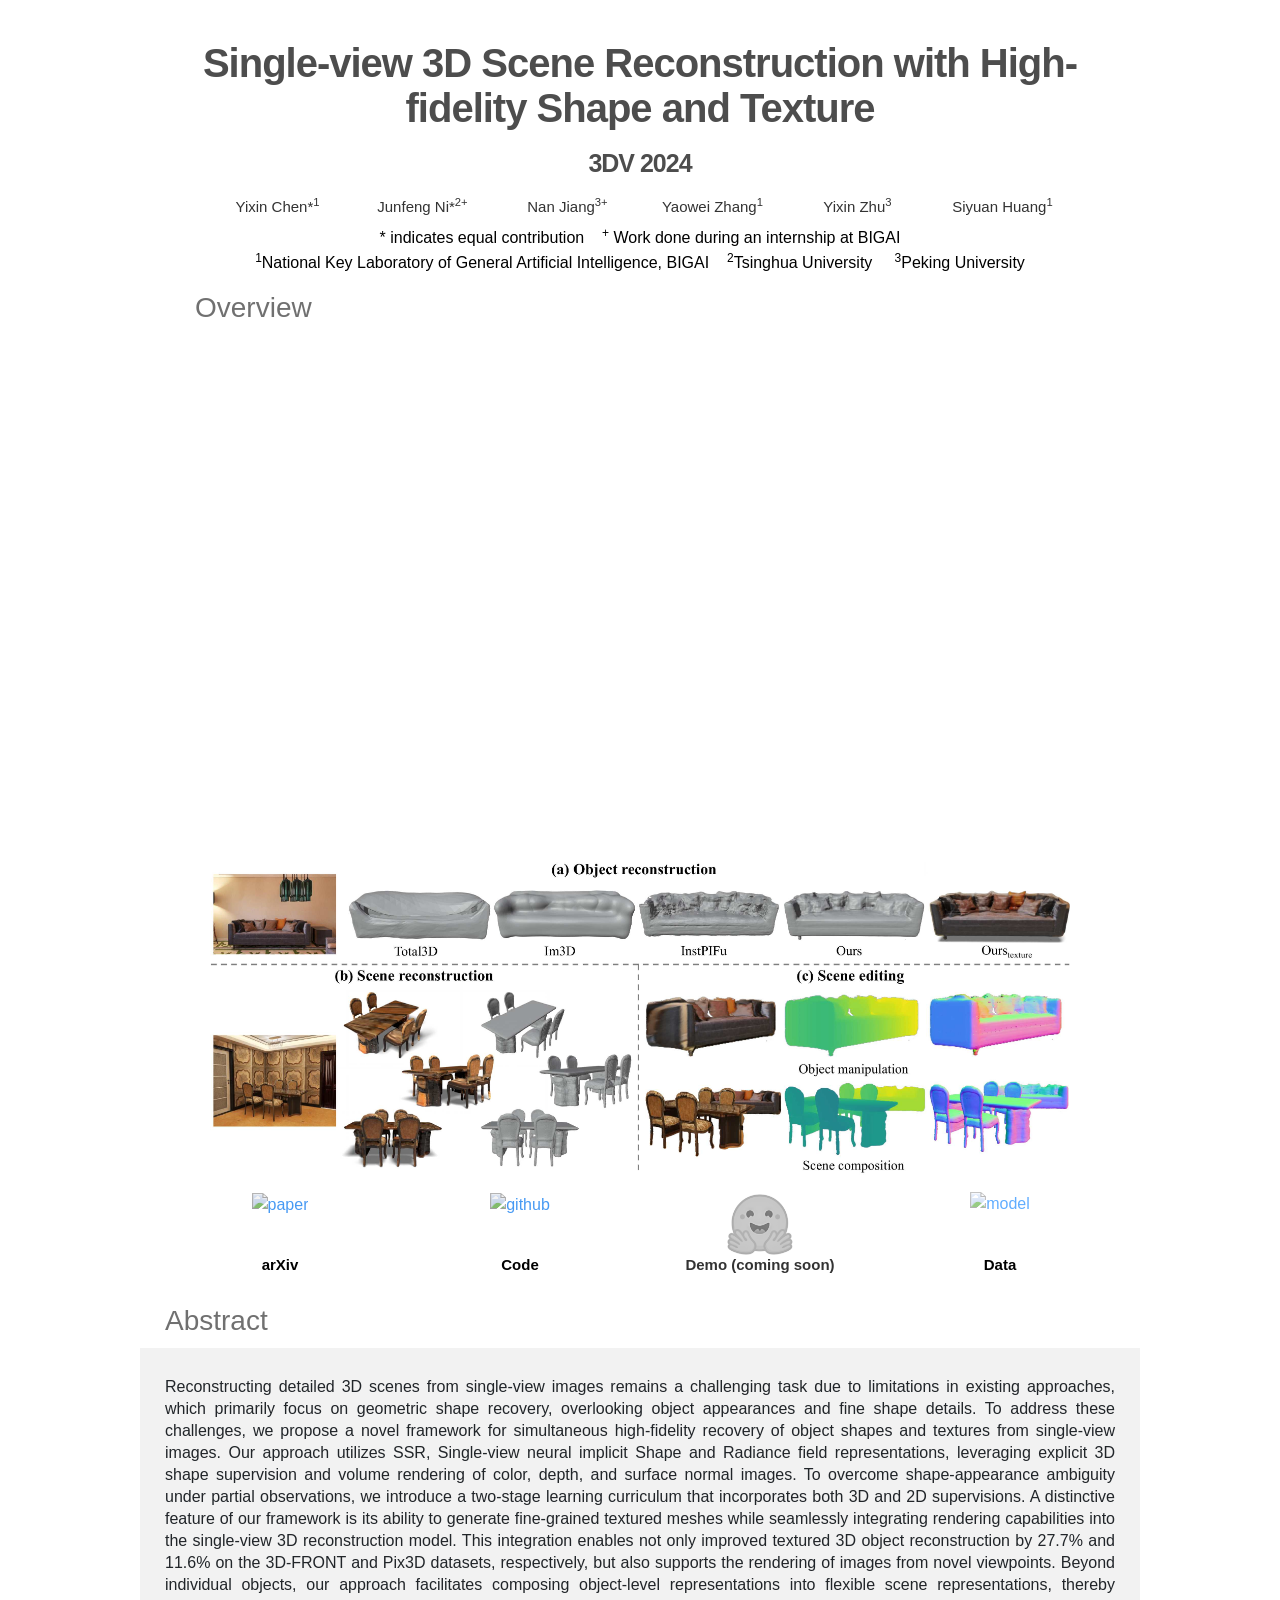
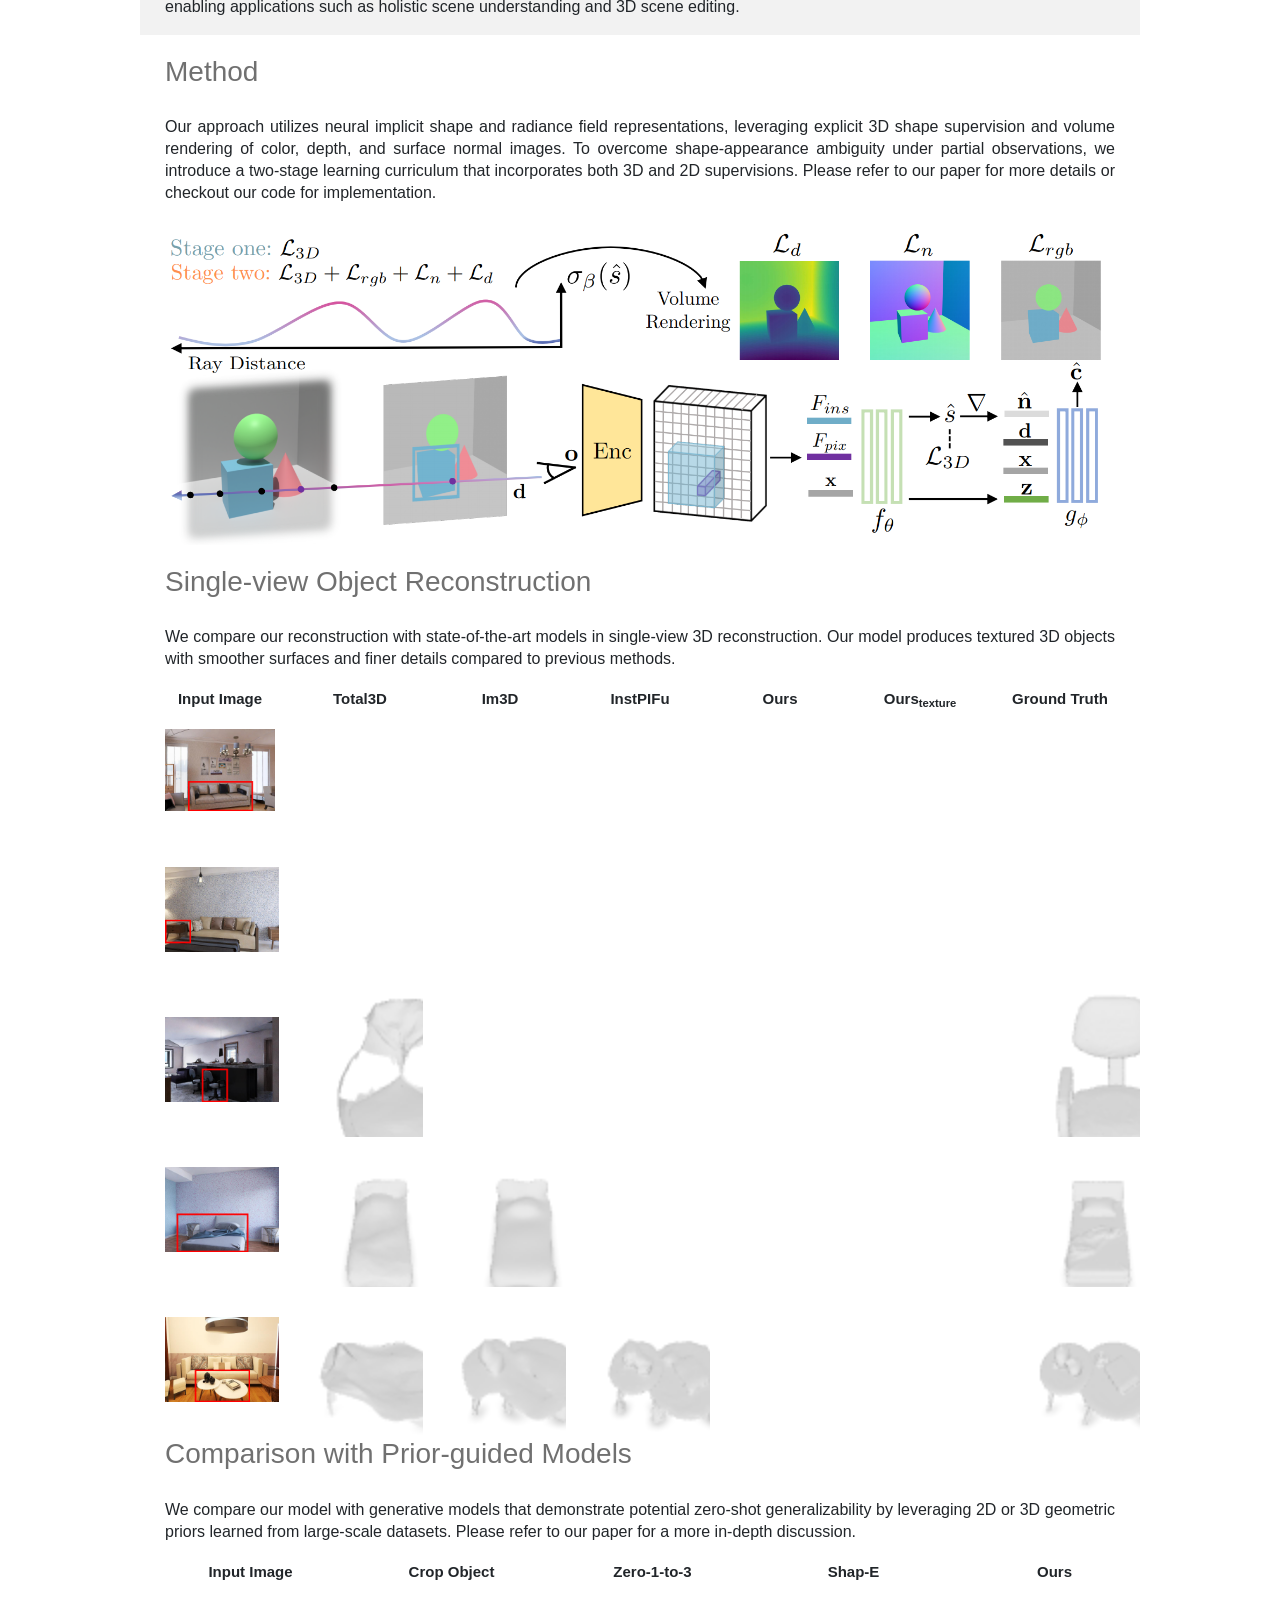
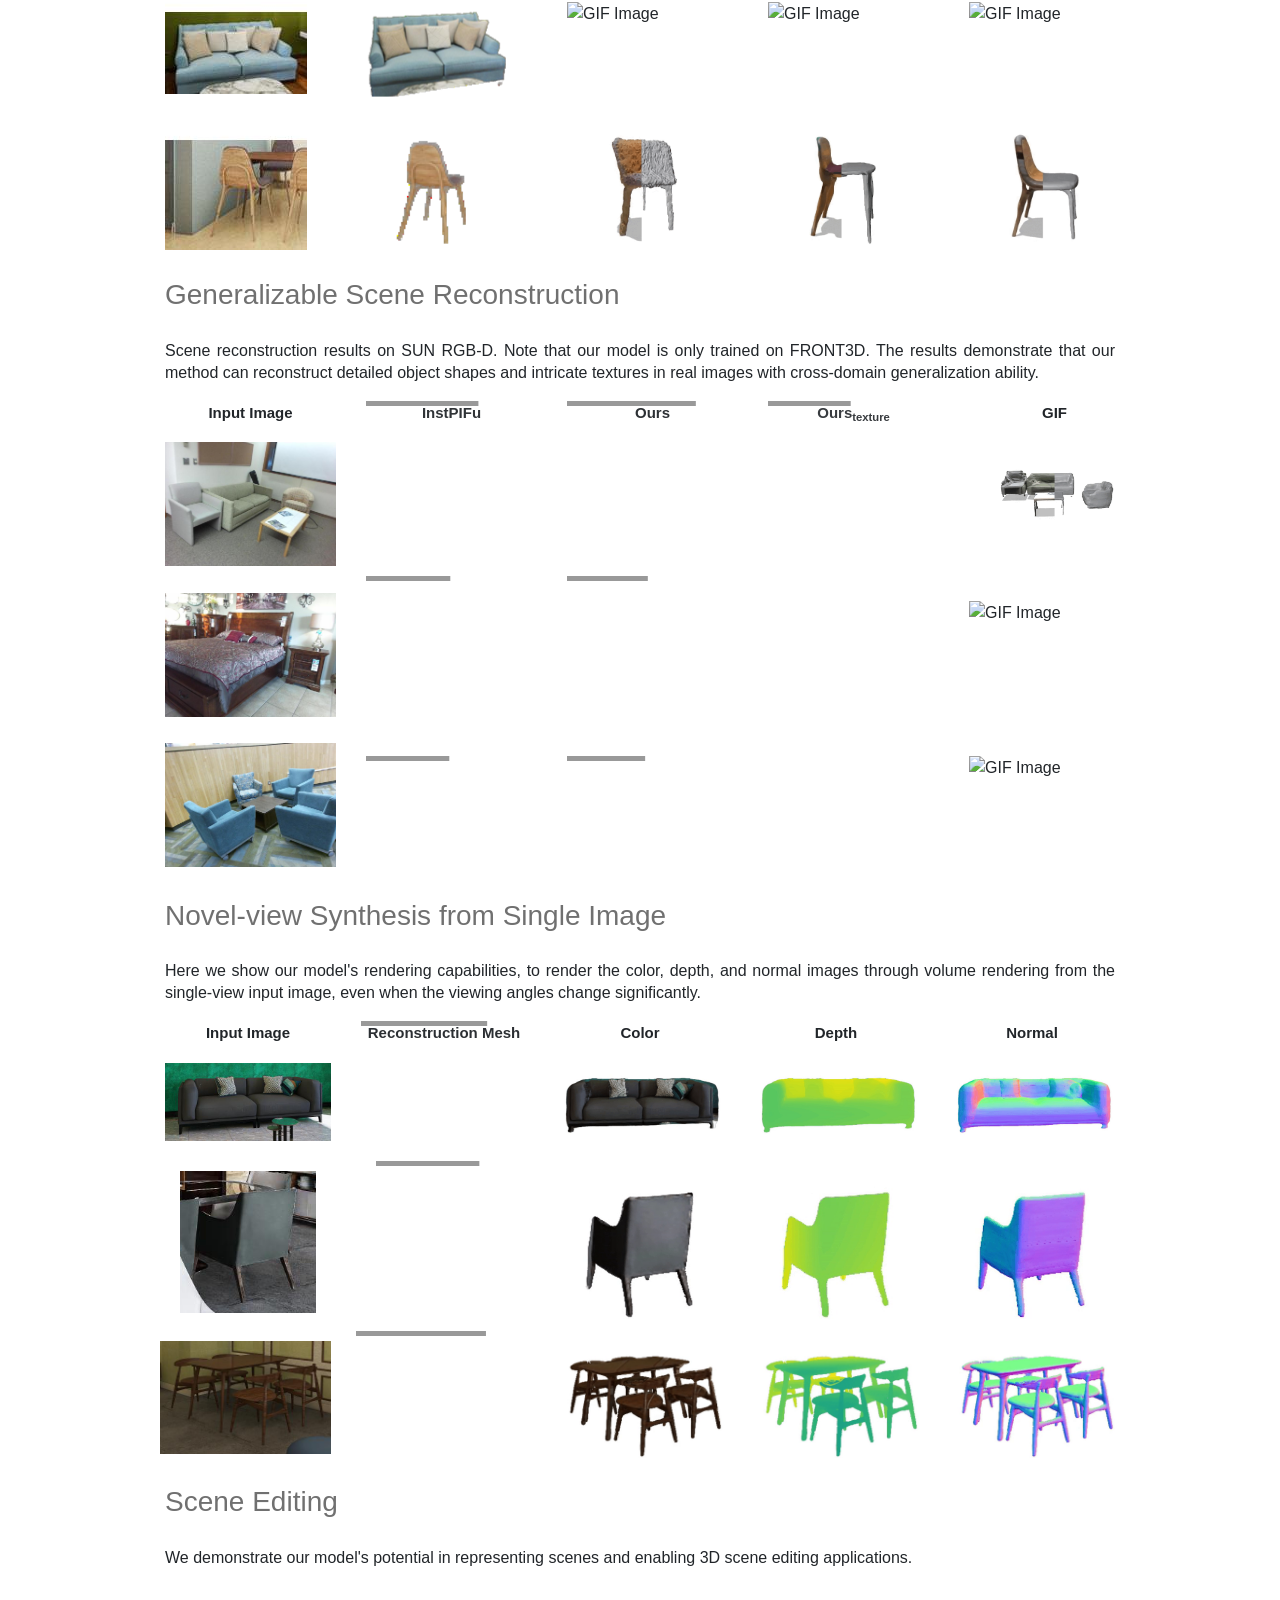
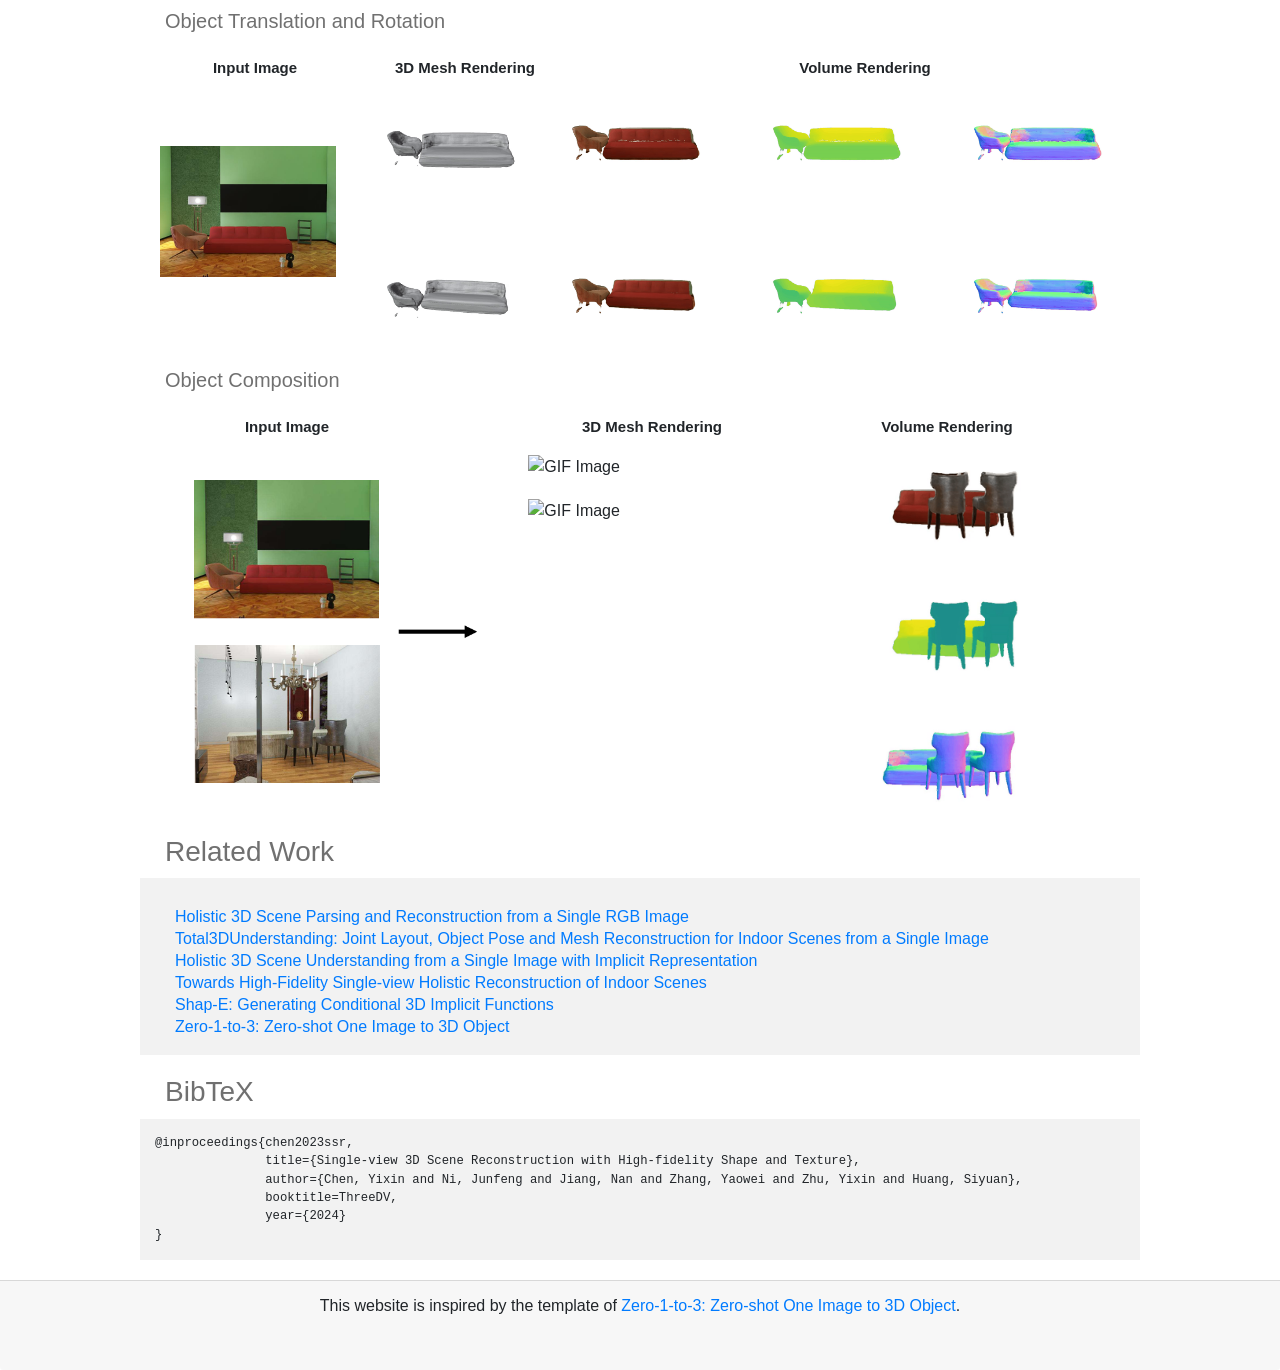
==== commit ee6a6992: "Merge branch 'temp' into main" ====
--- a/index.html
+++ b/index.html
@@ -151,16 +151,16 @@
                   </div>
                   <div class="w-row">
                     <div class="w-col w-col-3 w-col-small-4 w-col-tiny-4">
-                      <div class="text-block-2"><strong class="bold-text-nerf_v2">Arxiv</strong></div>
+                      <div class="text-block-2"><strong class="bold-text-nerf_v2"><a href="http://arxiv.org/abs/2311.00457" style="color: black;" >arXiv</a></strong></div>
                     </div>
                     <div class="w-col w-col-3 w-col-small-4 w-col-tiny-4">
-                      <div class="text-block-2"><strong class="bold-text-nerf_v2">Code</strong></div>
+                      <div class="text-block-2"><strong class="bold-text-nerf_v2"><a href="https://github.com/DaLi-Jack/SSR-code" style="color: black;" >Code</a></strong></div>
                     </div>
                     <div class="w-col w-col-3 w-col-small-4 w-col-tiny-4">
                       <div class="text-block-2"><strong class="bold-text-nerf_v2">Demo (coming soon)</strong></div>
                     </div>
                     <div class="w-col w-col-3 w-col-small-4 w-col-tiny-4">
-                      <div class="text-block-2"><strong class="bold-text-nerf_v2">Data</strong></div>
+                      <div class="text-block-2"><strong class="bold-text-nerf_v2"><a href="https://github.com/DaLi-Jack/SSR-code" style="color: black;" >Data</a></strong></div>
                     </div>
                   </div>
             </div>
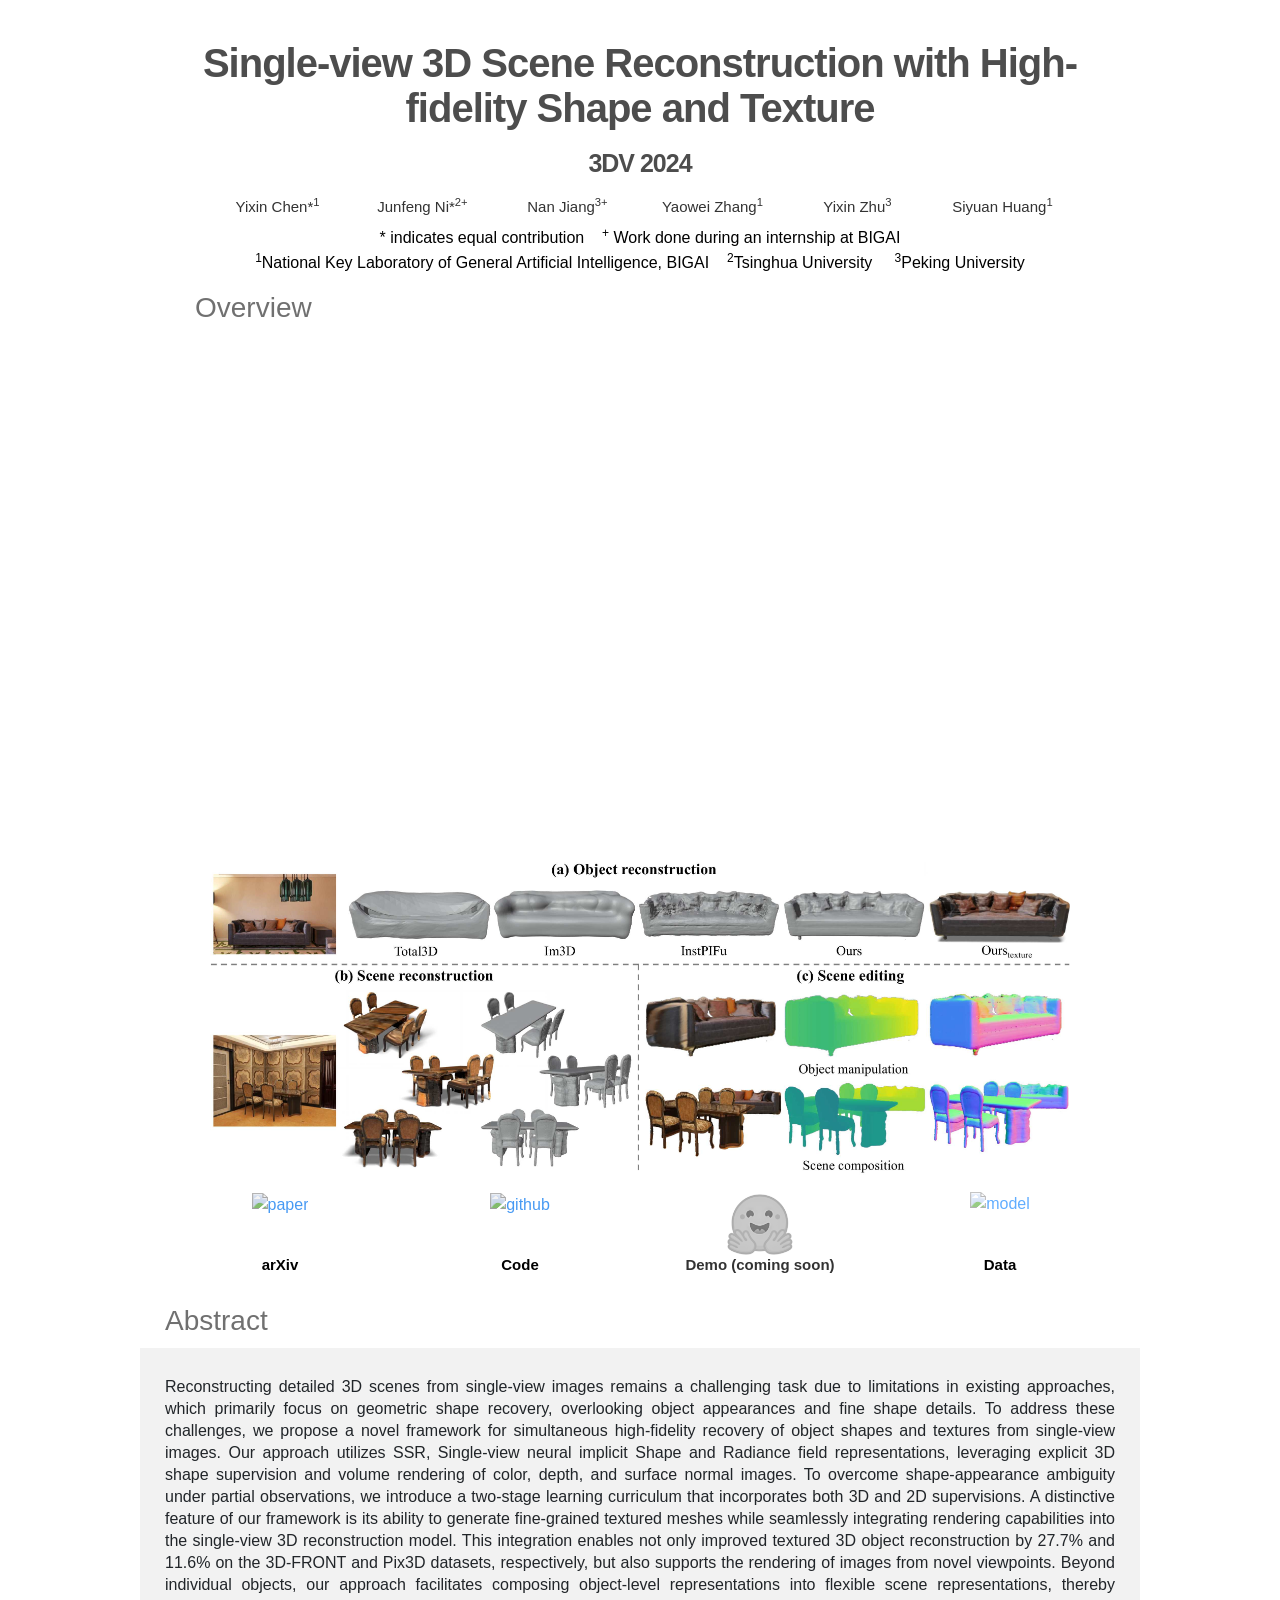
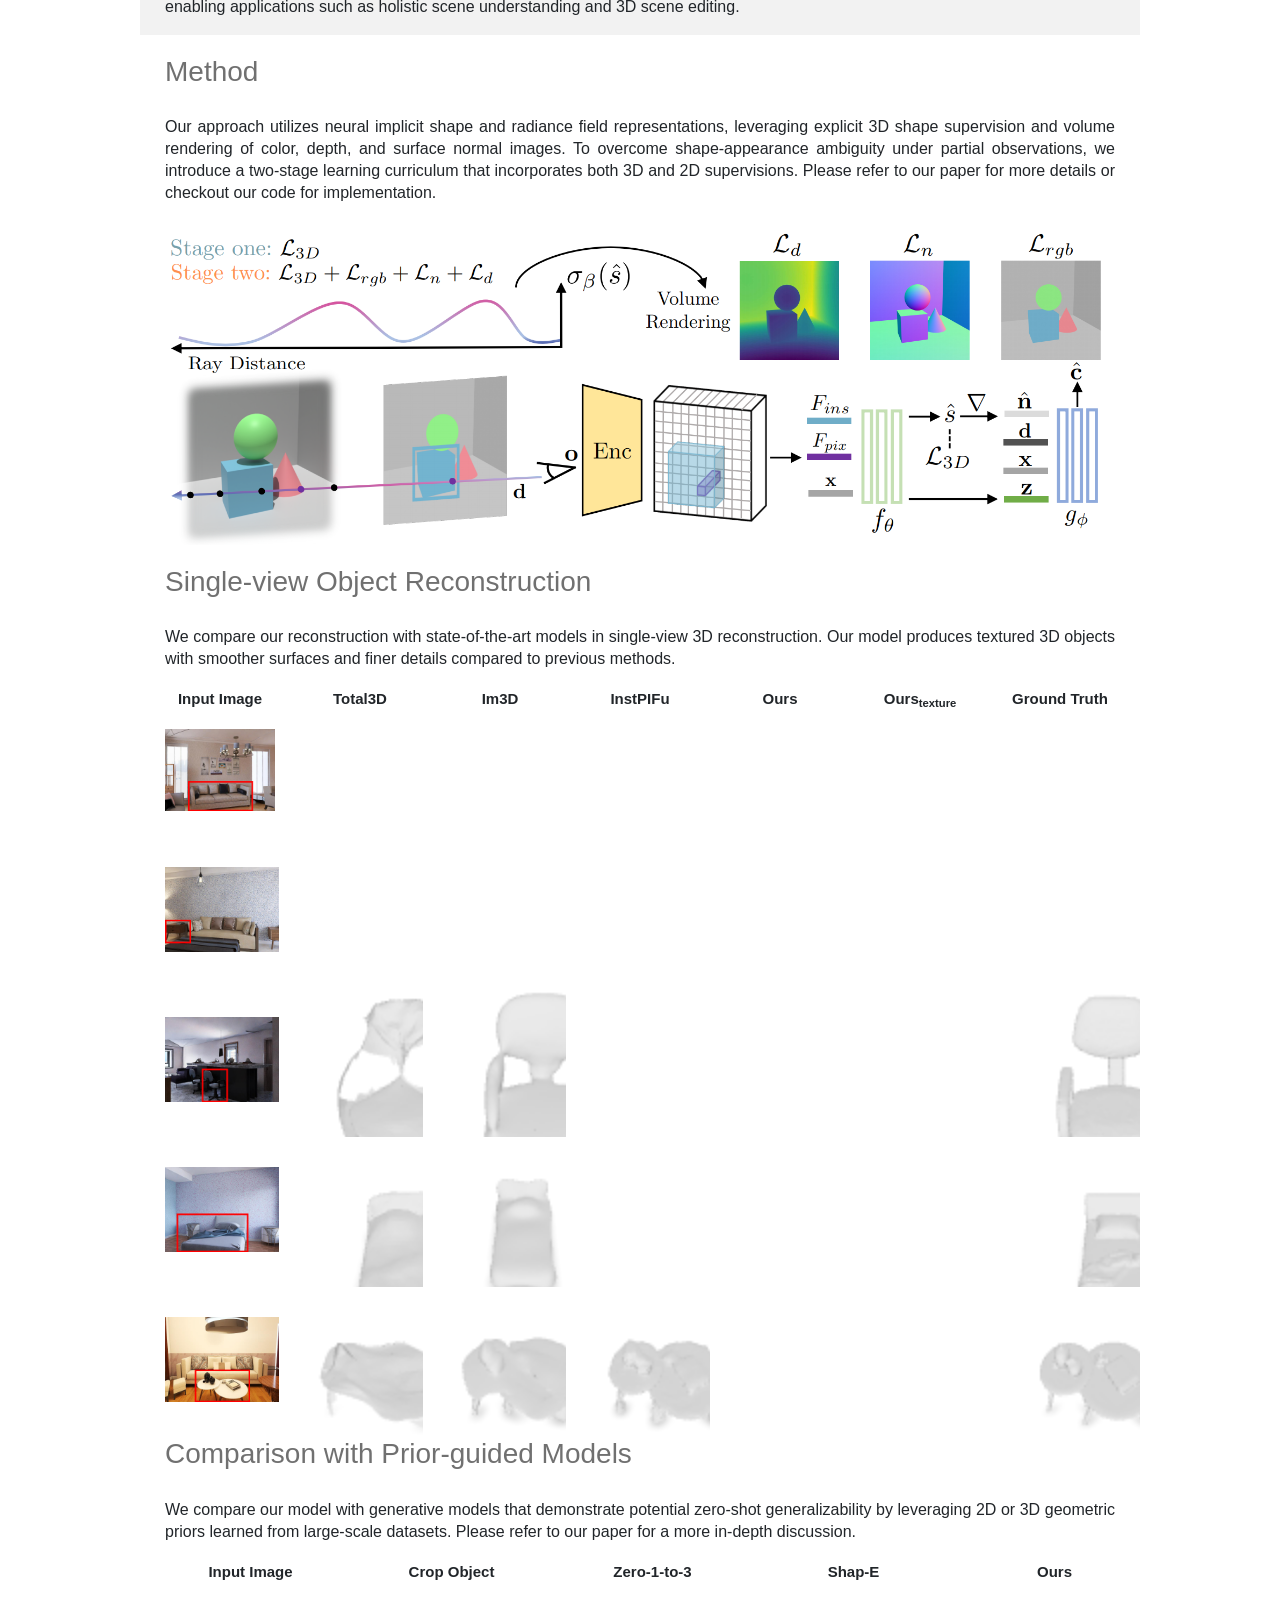
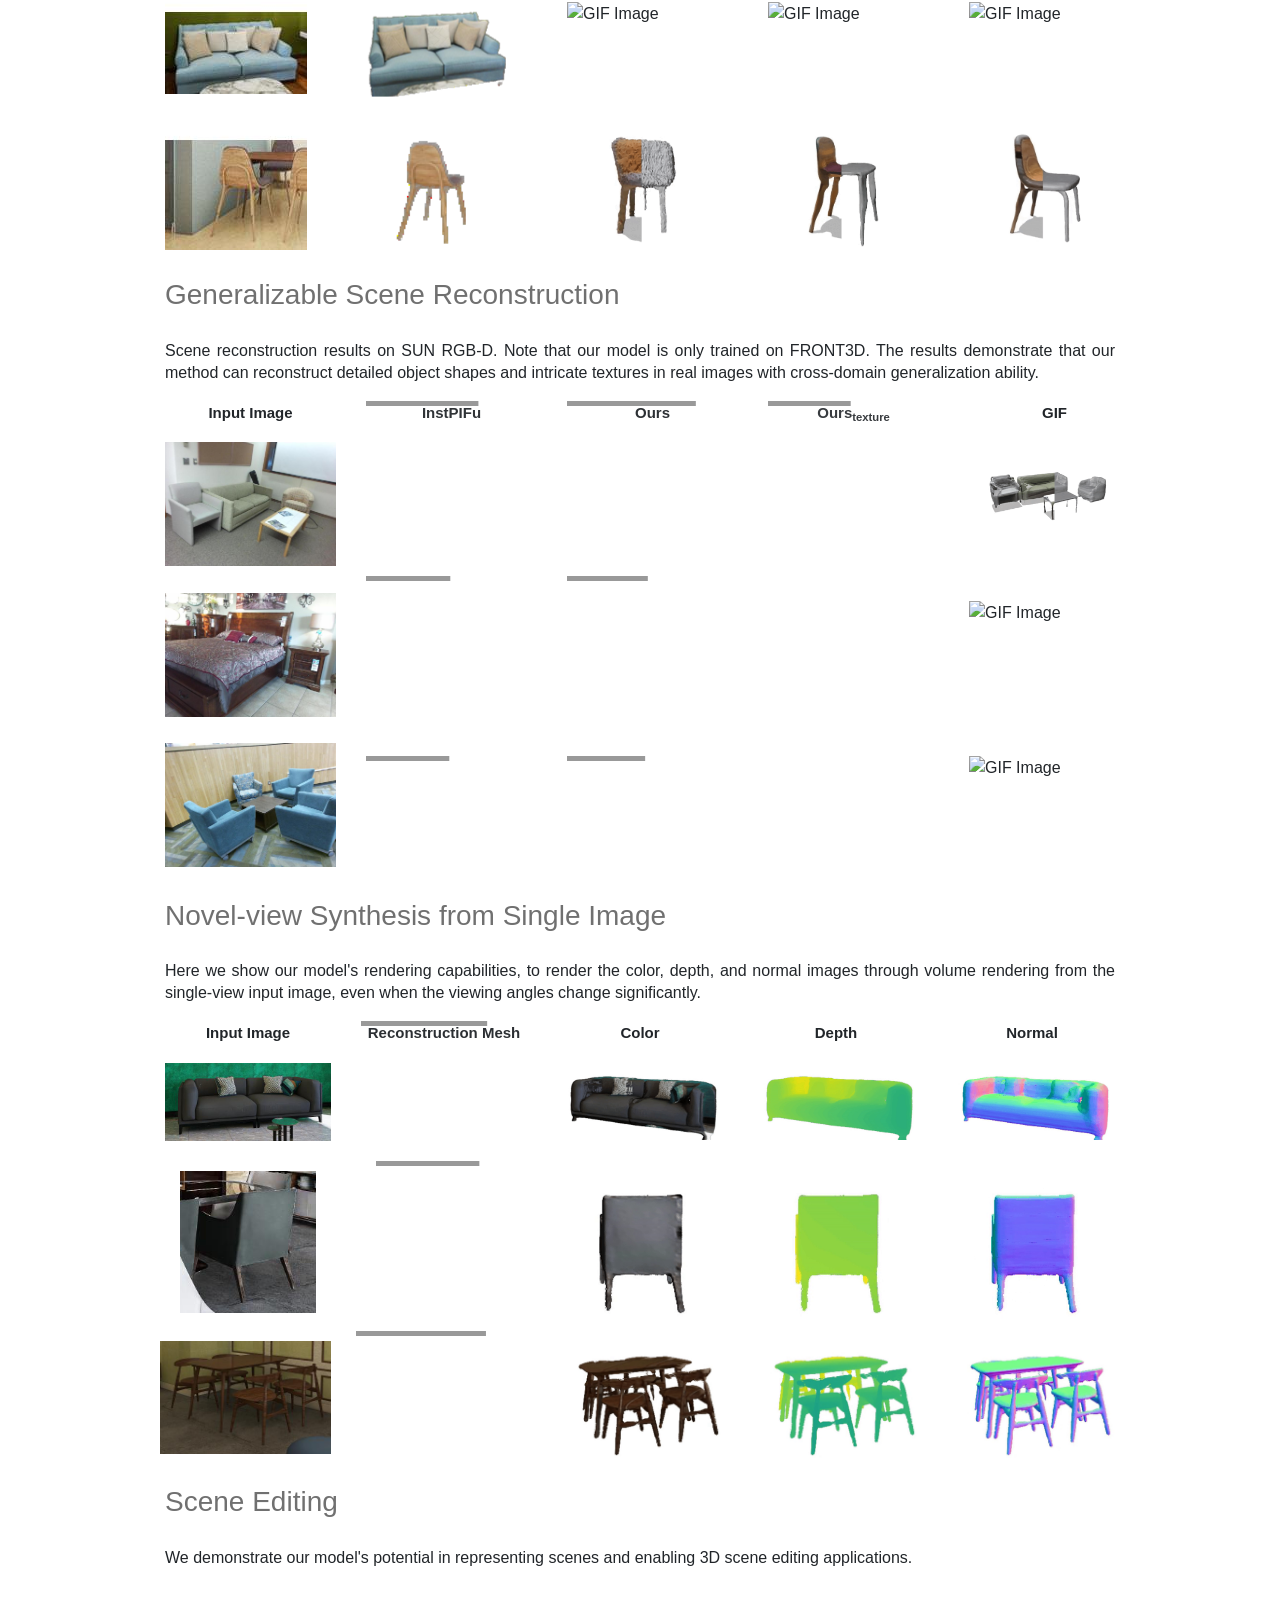
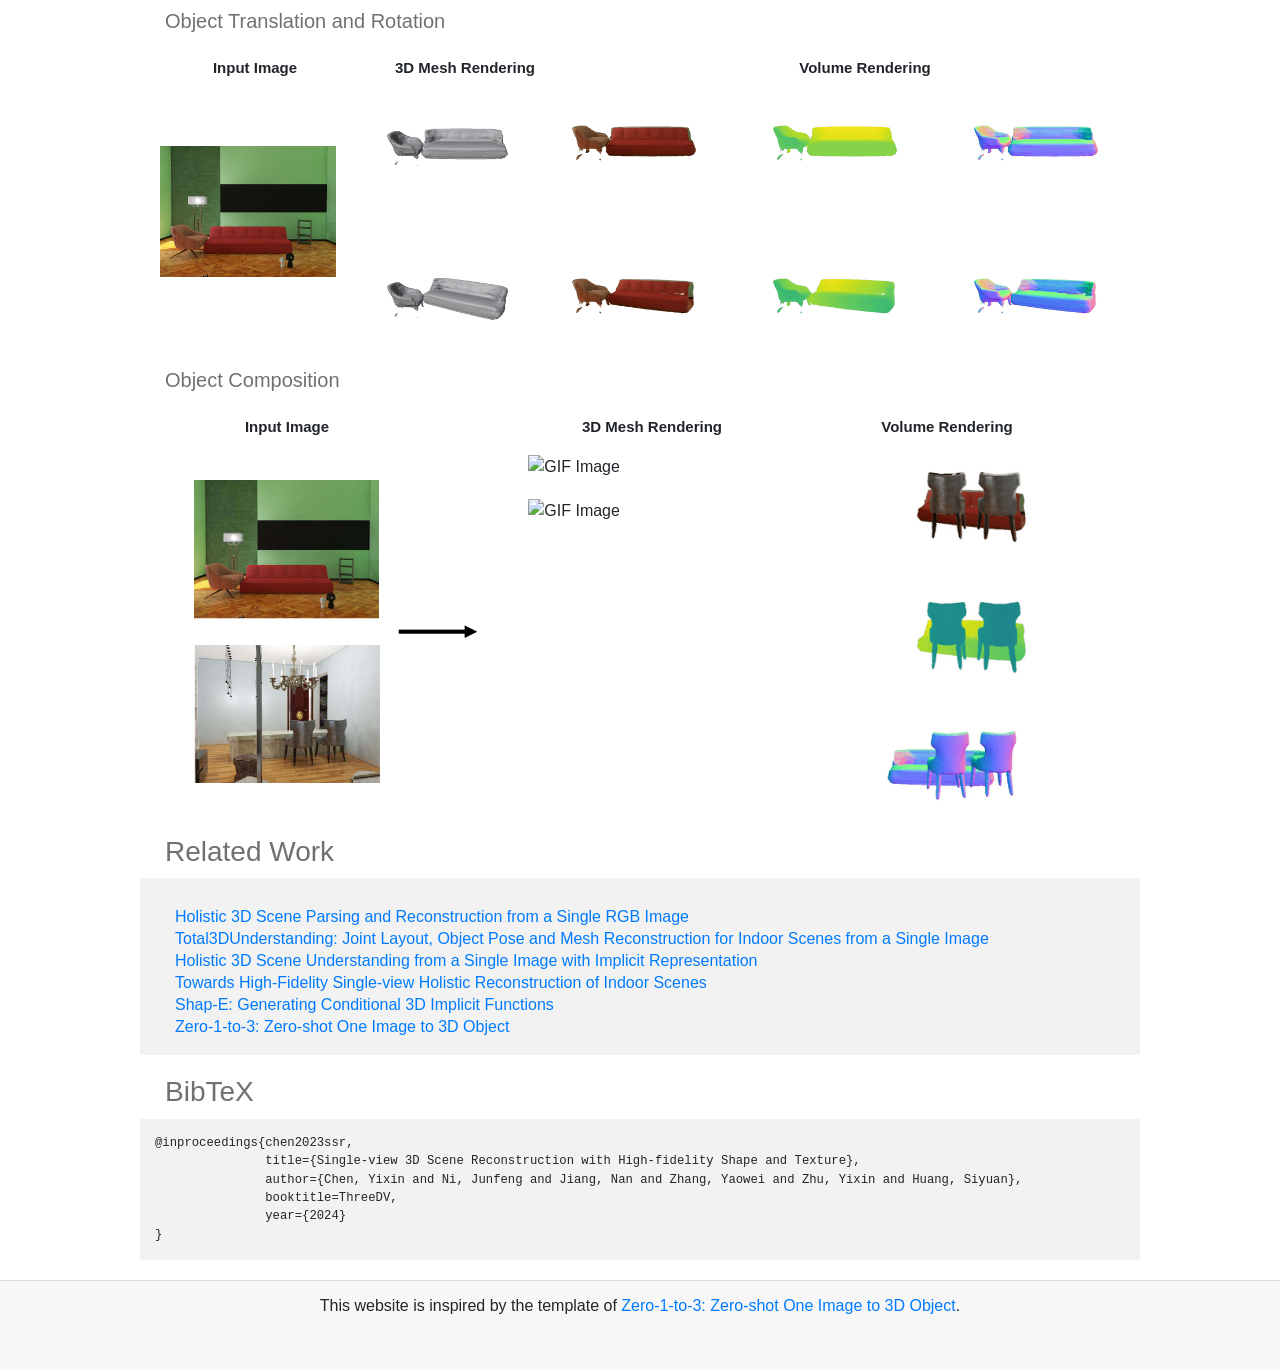
==== commit 9ab65eed: "add data link" ====
--- a/index.html
+++ b/index.html
@@ -160,7 +160,7 @@
                       <div class="text-block-2"><strong class="bold-text-nerf_v2">Demo (coming soon)</strong></div>
                     </div>
                     <div class="w-col w-col-3 w-col-small-4 w-col-tiny-4">
-                      <div class="text-block-2"><strong class="bold-text-nerf_v2"><a href="https://github.com/DaLi-Jack/SSR-code" style="color: black;" >Data</a></strong></div>
+                      <div class="text-block-2"><strong class="bold-text-nerf_v2"><a href="https://drive.google.com/drive/folders/1ocjdhPKB54C9_Toy-9UzLFeBEM9sCtW8?usp=sharing" style="color: black;" >Data</a></strong></div>
                     </div>
                   </div>
             </div>
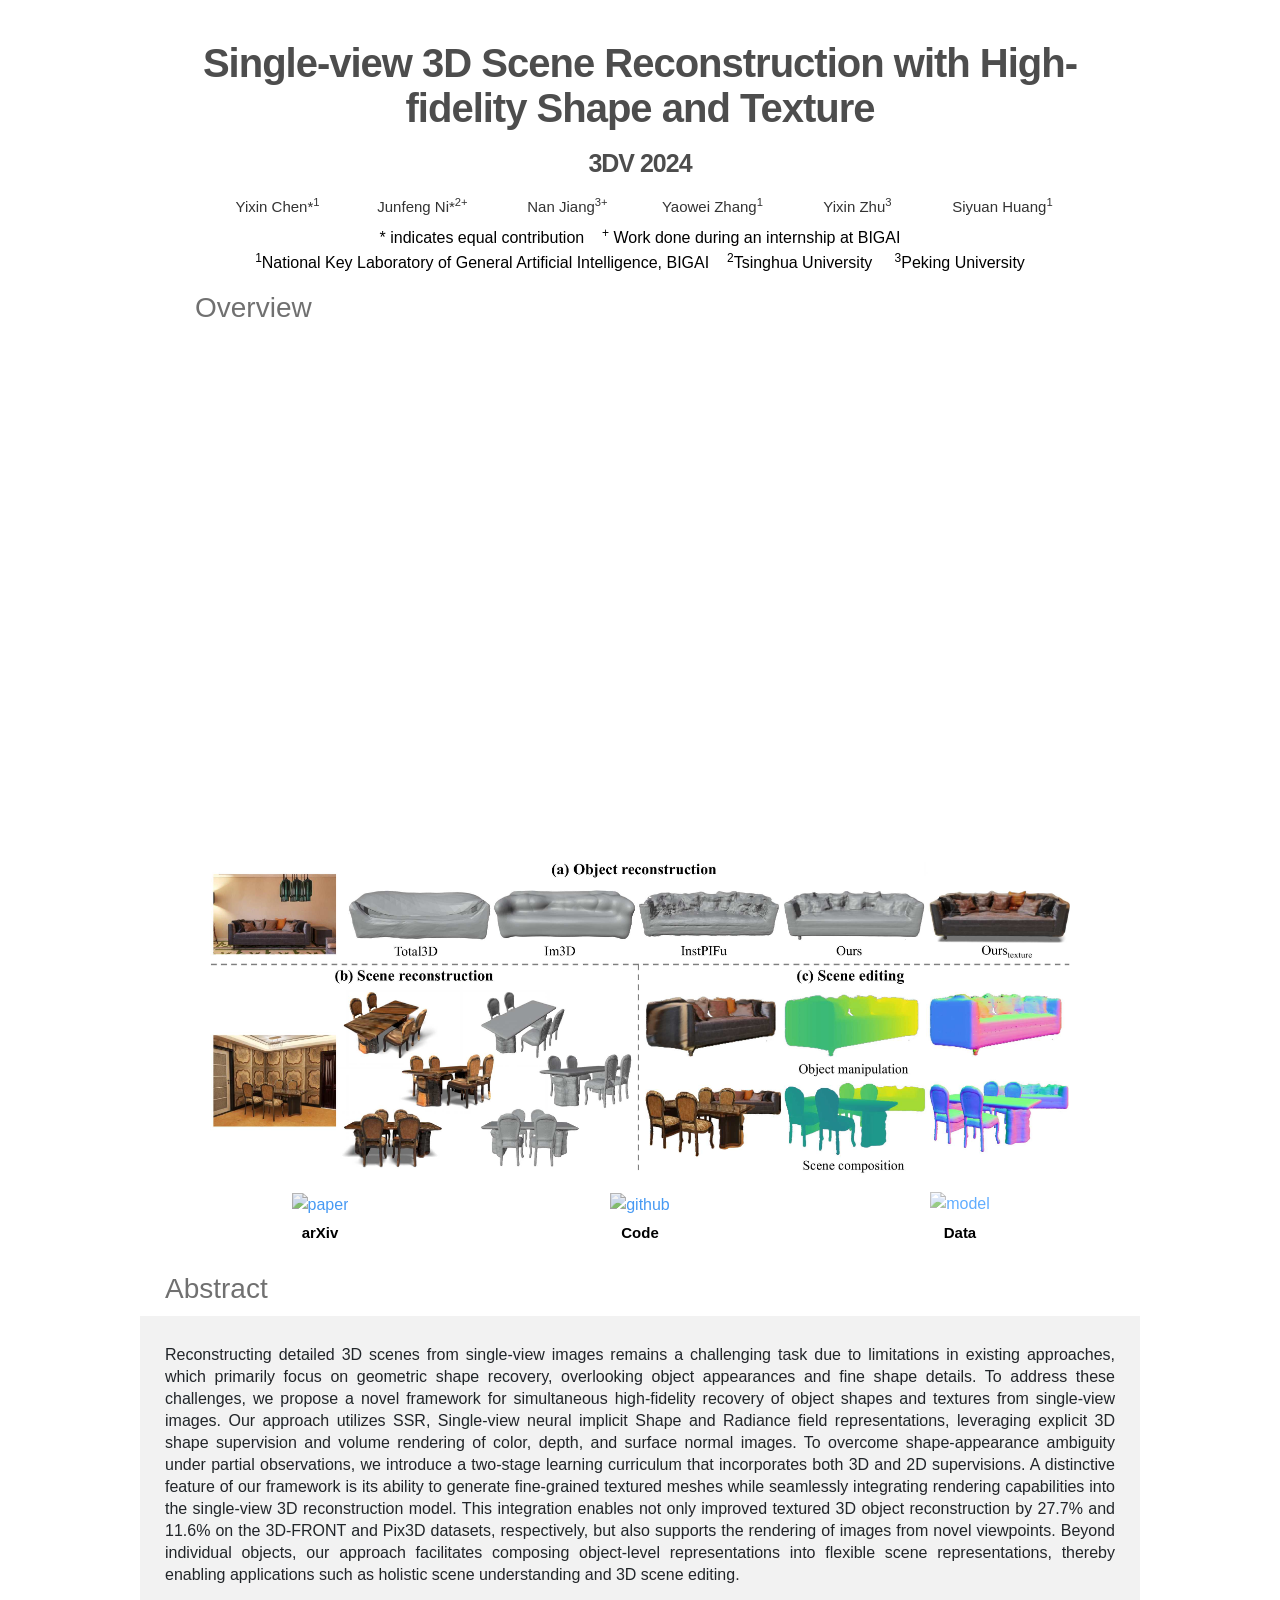
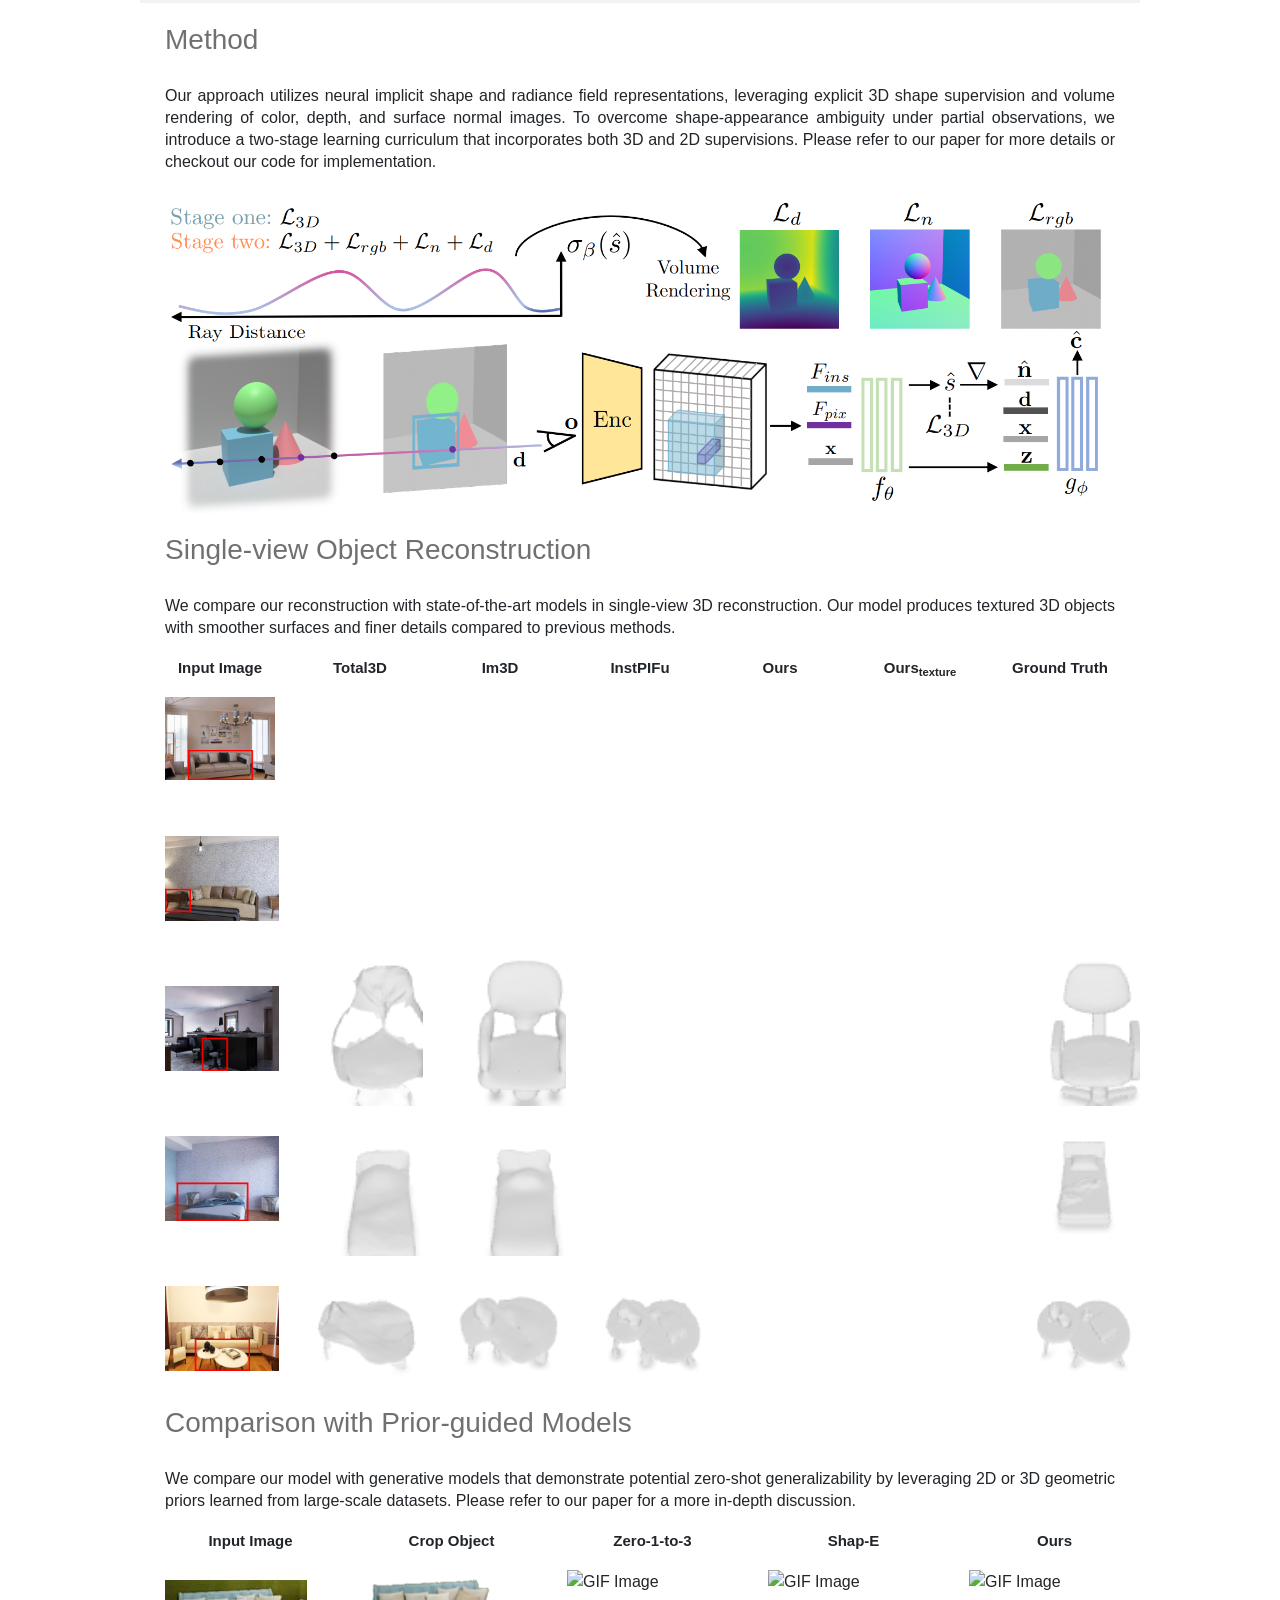
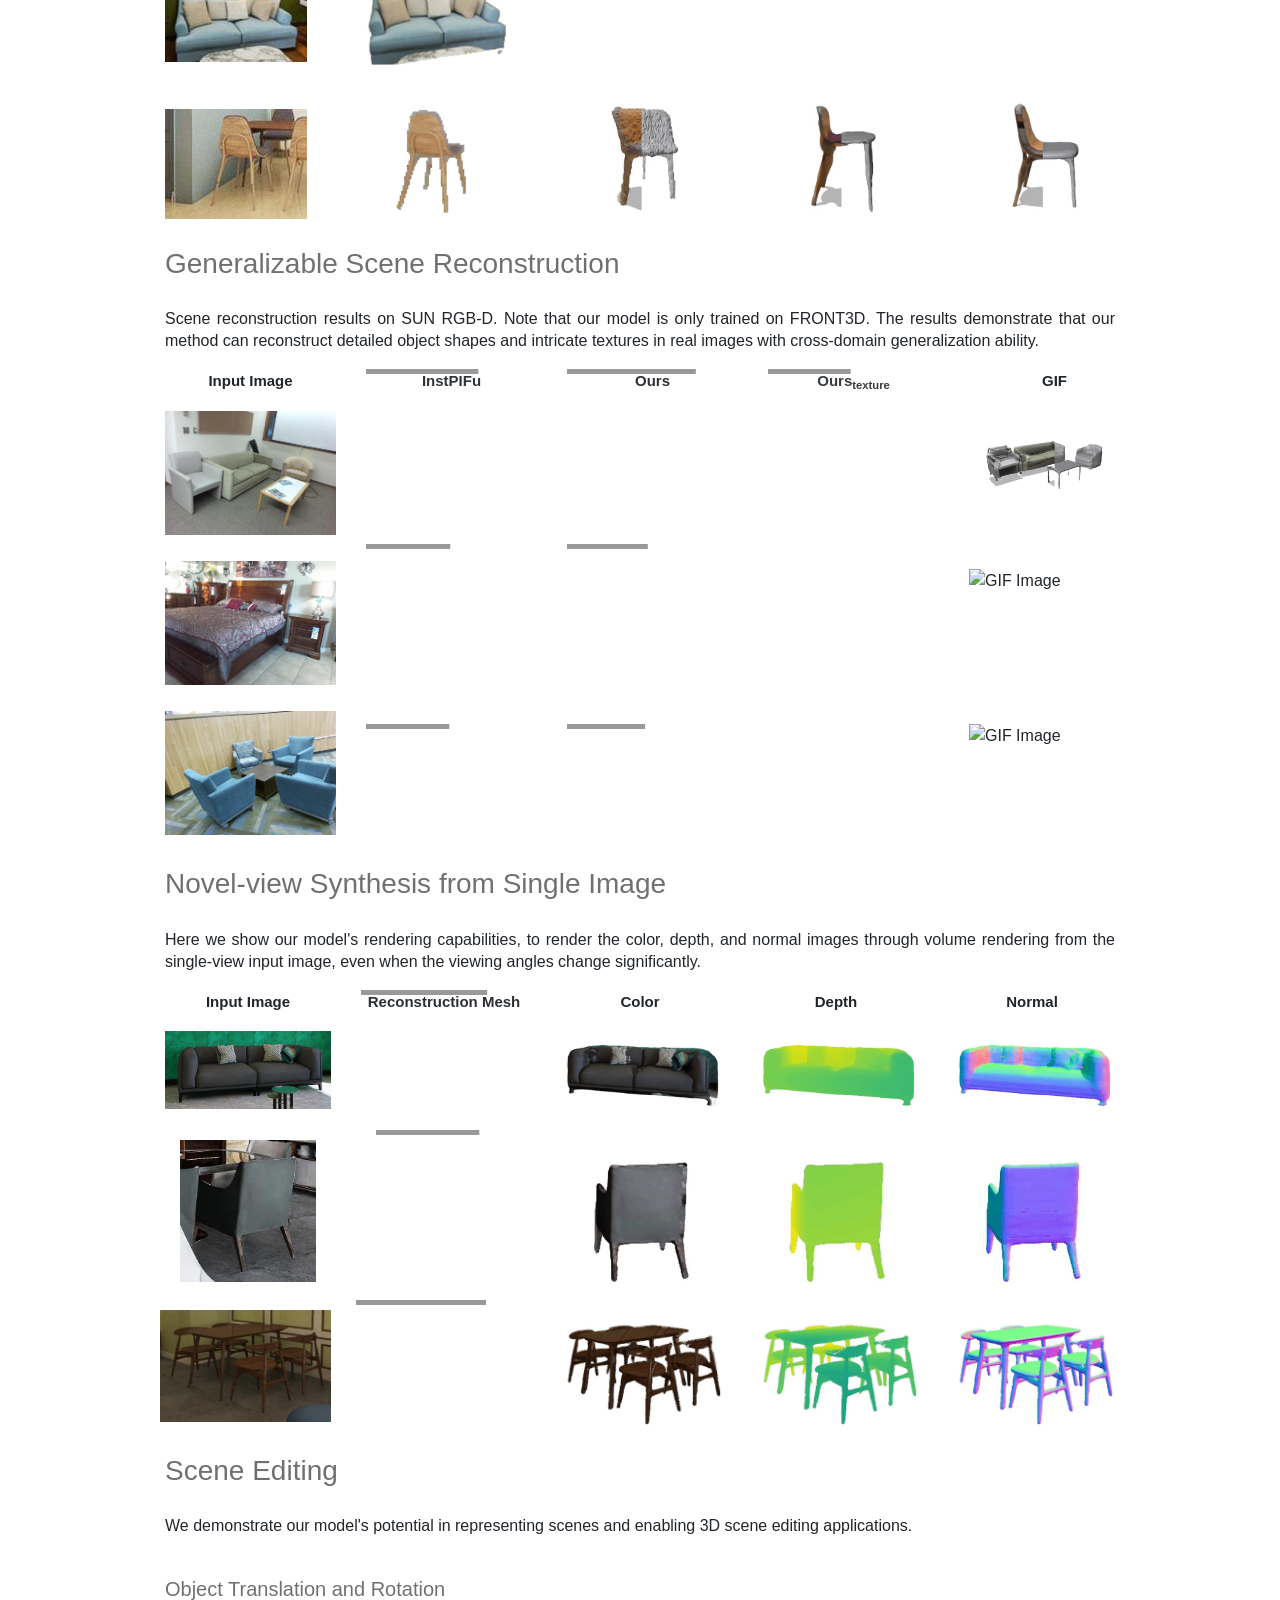
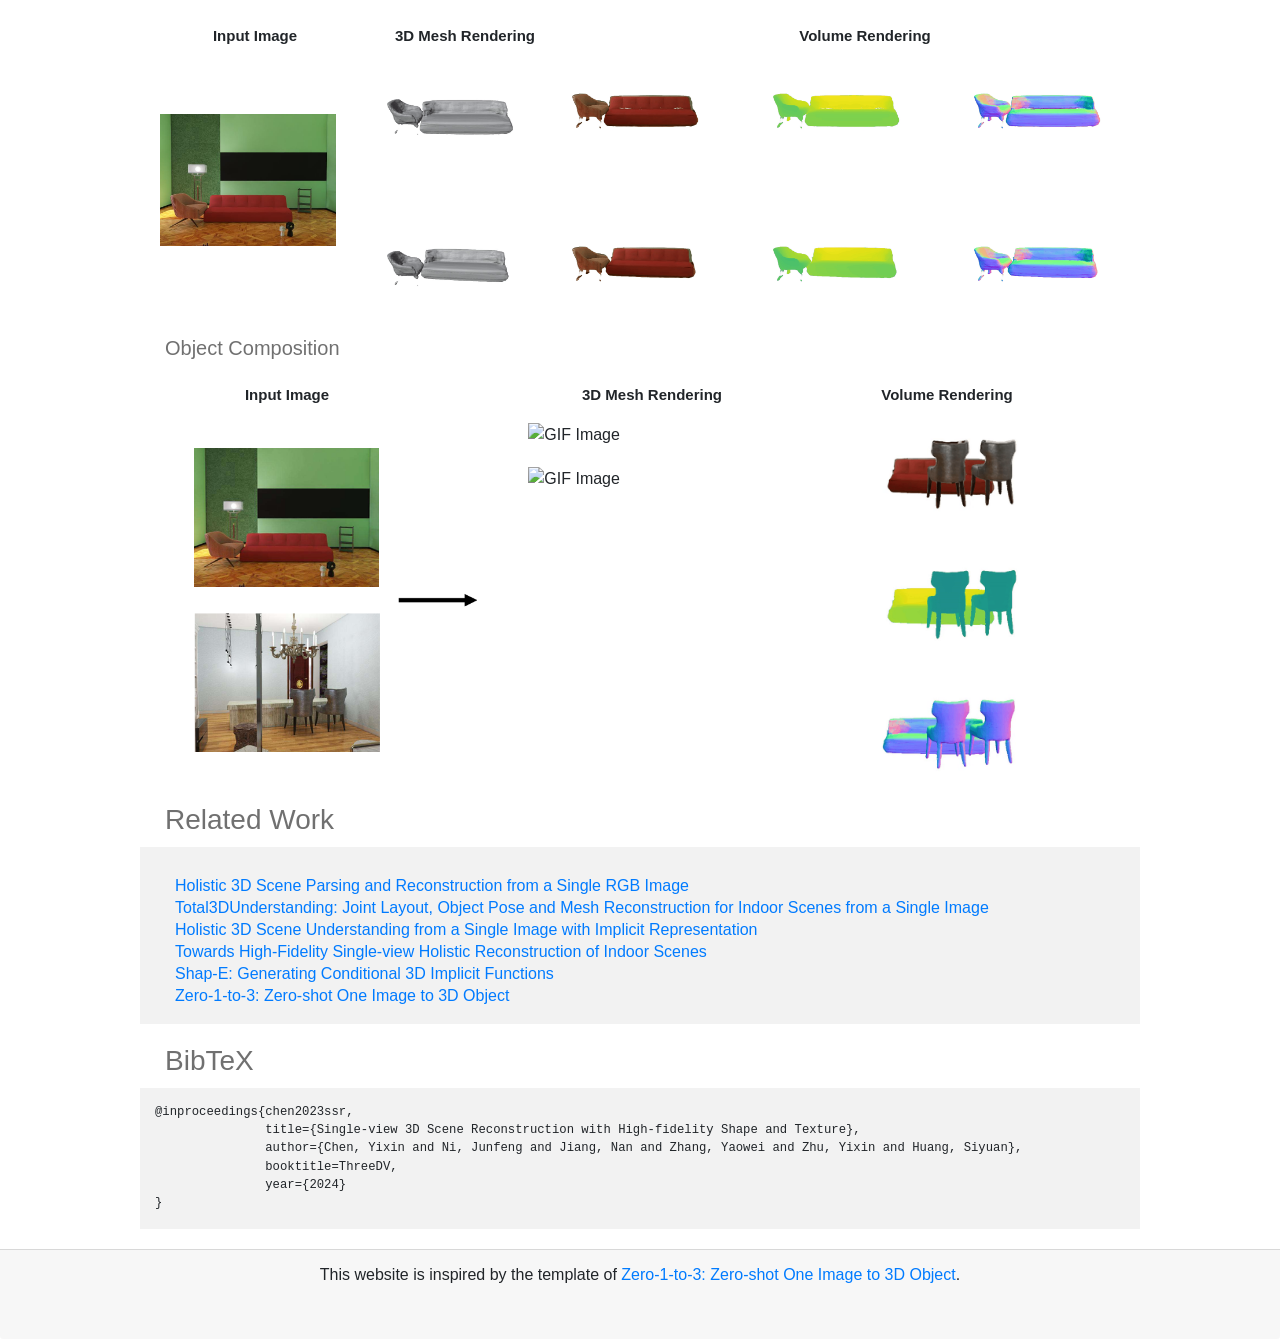
==== commit f18613bf: "remove huggingface demo" ====
--- a/index.html
+++ b/index.html
@@ -132,34 +132,34 @@
 
                 <!-- add paper,code link -->
                 <div class="w-row">
-                    <div class="w-col w-col-3 w-col-small-4 w-col-tiny-4">
+                    <div class="w-col w-col-4 w-col-small-4 w-col-tiny-4">
                       <a href="http://arxiv.org/abs/2311.00457" target="_blank" class="link-block w-inline-block">
                         <img src="https://uploads-ssl.webflow.com/51e0d73d83d06baa7a00000f/5cab99df4998decfbf9e218e_paper-01.png" alt="paper" class="paper_img image-8 github_icon_nerf_v2"/></a>
                     </div>
-                    <div class="w-col w-col-3 w-col-small-4 w-col-tiny-4">
+                    <div class="w-col w-col-4 w-col-small-4 w-col-tiny-4">
                       <a href="https://github.com/DaLi-Jack/SSR-code" target="_blank" class="link-block w-inline-block">
                       <img src="https://uploads-ssl.webflow.com/51e0d73d83d06baa7a00000f/5cae3b53b42ebb3dd4175a82_68747470733a2f2f7777772e69636f6e66696e6465722e636f6d2f646174612f69636f6e732f6f637469636f6e732f313032342f6d61726b2d6769746875622d3235362e706e67.png" alt="github" class="paper_img image-8 github_icon_nerf_v2"/></a>
                     </div>
-                    <div class="w-col w-col-3 w-col-small-4 w-col-tiny-4">
+                    <!-- <div class="w-col w-col-3 w-col-small-4 w-col-tiny-4">
                       <a href="" target="_blank" class="link-block w-inline-block">
                       <img src="assets/hf.jpg"  alt="demo" class="paper_img image-8_nerf nerf_db_icon"/></a>
-                    </div>
-                    <div class="w-col w-col-3 w-col-small-4 w-col-tiny-4">
+                    </div> -->
+                    <div class="w-col w-col-4 w-col-small-4 w-col-tiny-4">
                       <a href="https://drive.google.com/drive/folders/1ocjdhPKB54C9_Toy-9UzLFeBEM9sCtW8?usp=sharing" target="_blank" class="link-block w-inline-block">
                       <img src="https://uploads-ssl.webflow.com/51e0d73d83d06baa7a00000f/5e7136849ee3b0a0c6a95151_database.svg" alt="model" class="paper_img image-8_nerf nerf_db_icon"/></a>
                     </div>
                   </div>
                   <div class="w-row">
-                    <div class="w-col w-col-3 w-col-small-4 w-col-tiny-4">
+                    <div class="w-col w-col-4 w-col-small-4 w-col-tiny-4">
                       <div class="text-block-2"><strong class="bold-text-nerf_v2"><a href="http://arxiv.org/abs/2311.00457" style="color: black;" >arXiv</a></strong></div>
                     </div>
-                    <div class="w-col w-col-3 w-col-small-4 w-col-tiny-4">
+                    <div class="w-col w-col-4 w-col-small-4 w-col-tiny-4">
                       <div class="text-block-2"><strong class="bold-text-nerf_v2"><a href="https://github.com/DaLi-Jack/SSR-code" style="color: black;" >Code</a></strong></div>
                     </div>
-                    <div class="w-col w-col-3 w-col-small-4 w-col-tiny-4">
+                    <!-- <div class="w-col w-col-3 w-col-small-4 w-col-tiny-4">
                       <div class="text-block-2"><strong class="bold-text-nerf_v2">Demo (coming soon)</strong></div>
-                    </div>
-                    <div class="w-col w-col-3 w-col-small-4 w-col-tiny-4">
+                    </div> -->
+                    <div class="w-col w-col-4 w-col-small-4 w-col-tiny-4">
                       <div class="text-block-2"><strong class="bold-text-nerf_v2"><a href="https://drive.google.com/drive/folders/1ocjdhPKB54C9_Toy-9UzLFeBEM9sCtW8?usp=sharing" style="color: black;" >Data</a></strong></div>
                     </div>
                   </div>
